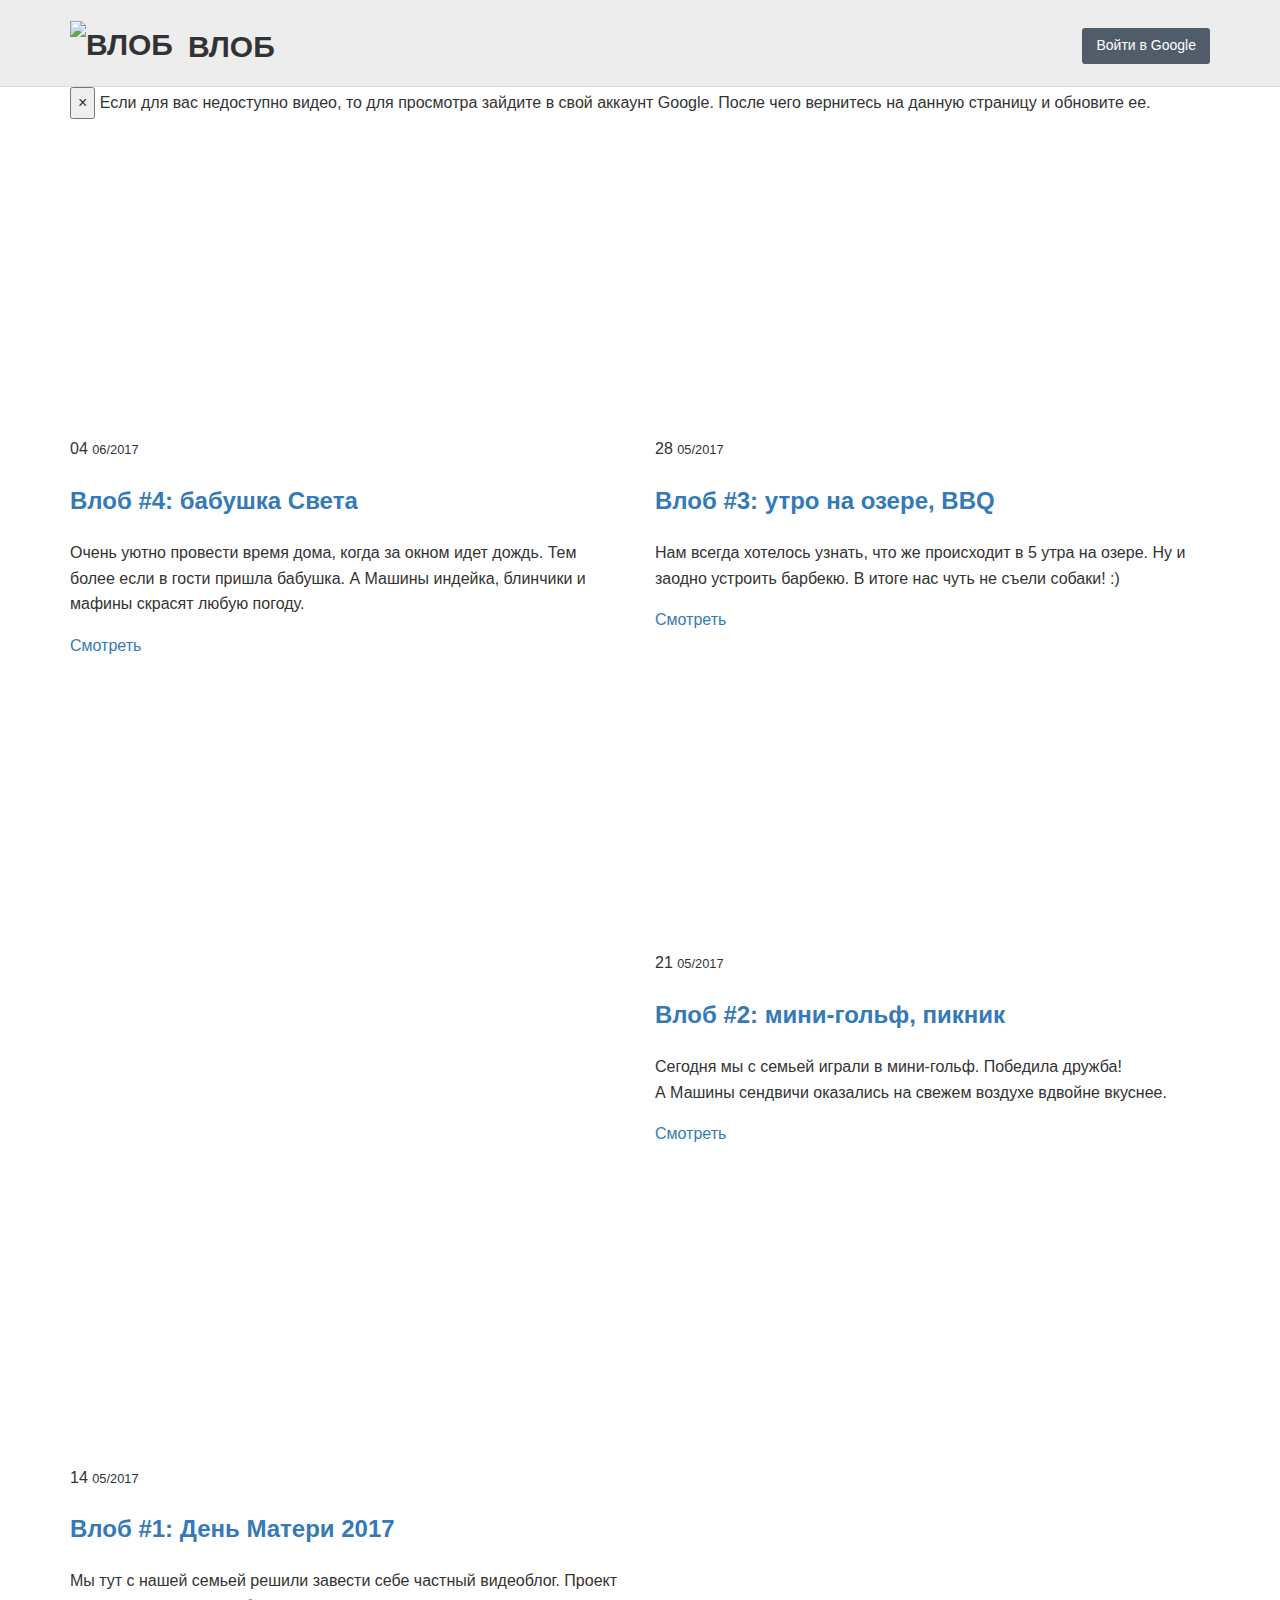
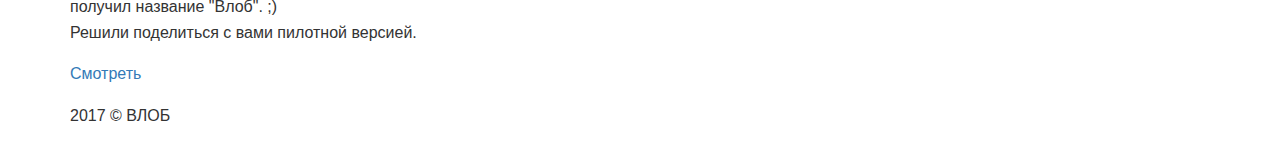
==== vlob/index.html @ d56bfd0d "vlob#4" ====
<!DOCTYPE html>
<html>

<head>

	<meta charset="utf-8">

	<title>Влоб</title>
	<meta name="description" content="">

	<meta http-equiv="X-UA-Compatible" content="IE=edge">
	<meta name="viewport" content="width=device-width, initial-scale=1, maximum-scale=1">

	<!-- Template Basic Images Start -->
	<meta property="og:image" content="path/to/image.jpg">
	<link rel="shortcut icon" href="img/favicon/favicon.ico" type="image/x-icon">
	<link rel="apple-touch-icon" href="img/favicon/apple-touch-icon.png">
	<link rel="apple-touch-icon" sizes="72x72" href="img/favicon/apple-touch-icon-72x72.png">
	<link rel="apple-touch-icon" sizes="114x114" href="img/favicon/apple-touch-icon-114x114.png">
	<!-- Template Basic Images End -->

	<!-- Bootstrap (latest) Grid Styles Only -->
	<style>html{font-family:sans-serif;-ms-text-size-adjust:100%;-webkit-text-size-adjust:100%}body{margin:0}article,aside,details,figcaption,figure,footer,header,hgroup,main,menu,nav,section,summary{display:block}audio,canvas,progress,video{display:inline-block;vertical-align:baseline}audio:not([controls]){display:none;height:0}[hidden],template{display:none}a{background-color:transparent}a:active,a:hover{outline:0}abbr[title]{border-bottom:1px dotted}b,strong{font-weight:bold}dfn{font-style:italic}h1{font-size:2em;margin:0.67em 0}mark{background:#ff0;color:#000}small{font-size:80%}sub,sup{font-size:75%;line-height:0;position:relative;vertical-align:baseline}sup{top:-0.5em}sub{bottom:-0.25em}img{border:0}svg:not(:root){overflow:hidden}figure{margin:1em 40px}hr{-webkit-box-sizing:content-box;-moz-box-sizing:content-box;box-sizing:content-box;height:0}pre{overflow:auto}code,kbd,pre,samp{font-family:monospace, monospace;font-size:1em}button,input,optgroup,select,textarea{color:inherit;font:inherit;margin:0}button{overflow:visible}button,select{text-transform:none}button,html input[type="button"],input[type="reset"],input[type="submit"]{-webkit-appearance:button;cursor:pointer}button[disabled],html input[disabled]{cursor:default}button::-moz-focus-inner,input::-moz-focus-inner{border:0;padding:0}input{line-height:normal}input[type="checkbox"],input[type="radio"]{-webkit-box-sizing:border-box;-moz-box-sizing:border-box;box-sizing:border-box;padding:0}input[type="number"]::-webkit-inner-spin-button,input[type="number"]::-webkit-outer-spin-button{height:auto}input[type="search"]{-webkit-appearance:textfield;-webkit-box-sizing:content-box;-moz-box-sizing:content-box;box-sizing:content-box}input[type="search"]::-webkit-search-cancel-button,input[type="search"]::-webkit-search-decoration{-webkit-appearance:none}fieldset{border:1px solid #c0c0c0;margin:0 2px;padding:0.35em 0.625em 0.75em}legend{border:0;padding:0}textarea{overflow:auto}optgroup{font-weight:bold}table{border-collapse:collapse;border-spacing:0}td,th{padding:0}*{-webkit-box-sizing:border-box;-moz-box-sizing:border-box;box-sizing:border-box}*:before,*:after{-webkit-box-sizing:border-box;-moz-box-sizing:border-box;box-sizing:border-box}html{font-size:10px;-webkit-tap-highlight-color:rgba(0,0,0,0)}body{font-family:"Helvetica Neue",Helvetica,Arial,sans-serif;font-size:14px;line-height:1.42857143;color:#333;background-color:#fff}input,button,select,textarea{font-family:inherit;font-size:inherit;line-height:inherit}a{color:#337ab7;text-decoration:none}a:hover,a:focus{color:#23527c;text-decoration:underline}a:focus{outline:5px auto -webkit-focus-ring-color;outline-offset:-2px}figure{margin:0}img{vertical-align:middle}.img-responsive{display:block;max-width:100%;height:auto}.img-rounded{border-radius:6px}.img-thumbnail{padding:4px;line-height:1.42857143;background-color:#fff;border:1px solid #ddd;border-radius:4px;-webkit-transition:all .2s ease-in-out;-o-transition:all .2s ease-in-out;transition:all .2s ease-in-out;display:inline-block;max-width:100%;height:auto}.img-circle{border-radius:50%}hr{margin-top:20px;margin-bottom:20px;border:0;border-top:1px solid #eee}.sr-only{position:absolute;width:1px;height:1px;margin:-1px;padding:0;overflow:hidden;clip:rect(0, 0, 0, 0);border:0}.sr-only-focusable:active,.sr-only-focusable:focus{position:static;width:auto;height:auto;margin:0;overflow:visible;clip:auto}[role="button"]{cursor:pointer}.container{margin-right:auto;margin-left:auto;padding-left:15px;padding-right:15px}@media (min-width:768px){.container{width:750px}}@media (min-width:992px){.container{width:970px}}@media (min-width:1200px){.container{width:1170px}}.container-fluid{margin-right:auto;margin-left:auto;padding-left:15px;padding-right:15px}.row{margin-left:-15px;margin-right:-15px}.col-xs-1, .col-sm-1, .col-md-1, .col-lg-1, .col-xs-2, .col-sm-2, .col-md-2, .col-lg-2, .col-xs-3, .col-sm-3, .col-md-3, .col-lg-3, .col-xs-4, .col-sm-4, .col-md-4, .col-lg-4, .col-xs-5, .col-sm-5, .col-md-5, .col-lg-5, .col-xs-6, .col-sm-6, .col-md-6, .col-lg-6, .col-xs-7, .col-sm-7, .col-md-7, .col-lg-7, .col-xs-8, .col-sm-8, .col-md-8, .col-lg-8, .col-xs-9, .col-sm-9, .col-md-9, .col-lg-9, .col-xs-10, .col-sm-10, .col-md-10, .col-lg-10, .col-xs-11, .col-sm-11, .col-md-11, .col-lg-11, .col-xs-12, .col-sm-12, .col-md-12, .col-lg-12{position:relative;min-height:1px;padding-left:15px;padding-right:15px}.col-xs-1, .col-xs-2, .col-xs-3, .col-xs-4, .col-xs-5, .col-xs-6, .col-xs-7, .col-xs-8, .col-xs-9, .col-xs-10, .col-xs-11, .col-xs-12{float:left}.col-xs-12{width:100%}.col-xs-11{width:91.66666667%}.col-xs-10{width:83.33333333%}.col-xs-9{width:75%}.col-xs-8{width:66.66666667%}.col-xs-7{width:58.33333333%}.col-xs-6{width:50%}.col-xs-5{width:41.66666667%}.col-xs-4{width:33.33333333%}.col-xs-3{width:25%}.col-xs-2{width:16.66666667%}.col-xs-1{width:8.33333333%}.col-xs-pull-12{right:100%}.col-xs-pull-11{right:91.66666667%}.col-xs-pull-10{right:83.33333333%}.col-xs-pull-9{right:75%}.col-xs-pull-8{right:66.66666667%}.col-xs-pull-7{right:58.33333333%}.col-xs-pull-6{right:50%}.col-xs-pull-5{right:41.66666667%}.col-xs-pull-4{right:33.33333333%}.col-xs-pull-3{right:25%}.col-xs-pull-2{right:16.66666667%}.col-xs-pull-1{right:8.33333333%}.col-xs-pull-0{right:auto}.col-xs-push-12{left:100%}.col-xs-push-11{left:91.66666667%}.col-xs-push-10{left:83.33333333%}.col-xs-push-9{left:75%}.col-xs-push-8{left:66.66666667%}.col-xs-push-7{left:58.33333333%}.col-xs-push-6{left:50%}.col-xs-push-5{left:41.66666667%}.col-xs-push-4{left:33.33333333%}.col-xs-push-3{left:25%}.col-xs-push-2{left:16.66666667%}.col-xs-push-1{left:8.33333333%}.col-xs-push-0{left:auto}.col-xs-offset-12{margin-left:100%}.col-xs-offset-11{margin-left:91.66666667%}.col-xs-offset-10{margin-left:83.33333333%}.col-xs-offset-9{margin-left:75%}.col-xs-offset-8{margin-left:66.66666667%}.col-xs-offset-7{margin-left:58.33333333%}.col-xs-offset-6{margin-left:50%}.col-xs-offset-5{margin-left:41.66666667%}.col-xs-offset-4{margin-left:33.33333333%}.col-xs-offset-3{margin-left:25%}.col-xs-offset-2{margin-left:16.66666667%}.col-xs-offset-1{margin-left:8.33333333%}.col-xs-offset-0{margin-left:0}@media (min-width:768px){.col-sm-1, .col-sm-2, .col-sm-3, .col-sm-4, .col-sm-5, .col-sm-6, .col-sm-7, .col-sm-8, .col-sm-9, .col-sm-10, .col-sm-11, .col-sm-12{float:left}.col-sm-12{width:100%}.col-sm-11{width:91.66666667%}.col-sm-10{width:83.33333333%}.col-sm-9{width:75%}.col-sm-8{width:66.66666667%}.col-sm-7{width:58.33333333%}.col-sm-6{width:50%}.col-sm-5{width:41.66666667%}.col-sm-4{width:33.33333333%}.col-sm-3{width:25%}.col-sm-2{width:16.66666667%}.col-sm-1{width:8.33333333%}.col-sm-pull-12{right:100%}.col-sm-pull-11{right:91.66666667%}.col-sm-pull-10{right:83.33333333%}.col-sm-pull-9{right:75%}.col-sm-pull-8{right:66.66666667%}.col-sm-pull-7{right:58.33333333%}.col-sm-pull-6{right:50%}.col-sm-pull-5{right:41.66666667%}.col-sm-pull-4{right:33.33333333%}.col-sm-pull-3{right:25%}.col-sm-pull-2{right:16.66666667%}.col-sm-pull-1{right:8.33333333%}.col-sm-pull-0{right:auto}.col-sm-push-12{left:100%}.col-sm-push-11{left:91.66666667%}.col-sm-push-10{left:83.33333333%}.col-sm-push-9{left:75%}.col-sm-push-8{left:66.66666667%}.col-sm-push-7{left:58.33333333%}.col-sm-push-6{left:50%}.col-sm-push-5{left:41.66666667%}.col-sm-push-4{left:33.33333333%}.col-sm-push-3{left:25%}.col-sm-push-2{left:16.66666667%}.col-sm-push-1{left:8.33333333%}.col-sm-push-0{left:auto}.col-sm-offset-12{margin-left:100%}.col-sm-offset-11{margin-left:91.66666667%}.col-sm-offset-10{margin-left:83.33333333%}.col-sm-offset-9{margin-left:75%}.col-sm-offset-8{margin-left:66.66666667%}.col-sm-offset-7{margin-left:58.33333333%}.col-sm-offset-6{margin-left:50%}.col-sm-offset-5{margin-left:41.66666667%}.col-sm-offset-4{margin-left:33.33333333%}.col-sm-offset-3{margin-left:25%}.col-sm-offset-2{margin-left:16.66666667%}.col-sm-offset-1{margin-left:8.33333333%}.col-sm-offset-0{margin-left:0}}@media (min-width:992px){.col-md-1, .col-md-2, .col-md-3, .col-md-4, .col-md-5, .col-md-6, .col-md-7, .col-md-8, .col-md-9, .col-md-10, .col-md-11, .col-md-12{float:left}.col-md-12{width:100%}.col-md-11{width:91.66666667%}.col-md-10{width:83.33333333%}.col-md-9{width:75%}.col-md-8{width:66.66666667%}.col-md-7{width:58.33333333%}.col-md-6{width:50%}.col-md-5{width:41.66666667%}.col-md-4{width:33.33333333%}.col-md-3{width:25%}.col-md-2{width:16.66666667%}.col-md-1{width:8.33333333%}.col-md-pull-12{right:100%}.col-md-pull-11{right:91.66666667%}.col-md-pull-10{right:83.33333333%}.col-md-pull-9{right:75%}.col-md-pull-8{right:66.66666667%}.col-md-pull-7{right:58.33333333%}.col-md-pull-6{right:50%}.col-md-pull-5{right:41.66666667%}.col-md-pull-4{right:33.33333333%}.col-md-pull-3{right:25%}.col-md-pull-2{right:16.66666667%}.col-md-pull-1{right:8.33333333%}.col-md-pull-0{right:auto}.col-md-push-12{left:100%}.col-md-push-11{left:91.66666667%}.col-md-push-10{left:83.33333333%}.col-md-push-9{left:75%}.col-md-push-8{left:66.66666667%}.col-md-push-7{left:58.33333333%}.col-md-push-6{left:50%}.col-md-push-5{left:41.66666667%}.col-md-push-4{left:33.33333333%}.col-md-push-3{left:25%}.col-md-push-2{left:16.66666667%}.col-md-push-1{left:8.33333333%}.col-md-push-0{left:auto}.col-md-offset-12{margin-left:100%}.col-md-offset-11{margin-left:91.66666667%}.col-md-offset-10{margin-left:83.33333333%}.col-md-offset-9{margin-left:75%}.col-md-offset-8{margin-left:66.66666667%}.col-md-offset-7{margin-left:58.33333333%}.col-md-offset-6{margin-left:50%}.col-md-offset-5{margin-left:41.66666667%}.col-md-offset-4{margin-left:33.33333333%}.col-md-offset-3{margin-left:25%}.col-md-offset-2{margin-left:16.66666667%}.col-md-offset-1{margin-left:8.33333333%}.col-md-offset-0{margin-left:0}}@media (min-width:1200px){.col-lg-1, .col-lg-2, .col-lg-3, .col-lg-4, .col-lg-5, .col-lg-6, .col-lg-7, .col-lg-8, .col-lg-9, .col-lg-10, .col-lg-11, .col-lg-12{float:left}.col-lg-12{width:100%}.col-lg-11{width:91.66666667%}.col-lg-10{width:83.33333333%}.col-lg-9{width:75%}.col-lg-8{width:66.66666667%}.col-lg-7{width:58.33333333%}.col-lg-6{width:50%}.col-lg-5{width:41.66666667%}.col-lg-4{width:33.33333333%}.col-lg-3{width:25%}.col-lg-2{width:16.66666667%}.col-lg-1{width:8.33333333%}.col-lg-pull-12{right:100%}.col-lg-pull-11{right:91.66666667%}.col-lg-pull-10{right:83.33333333%}.col-lg-pull-9{right:75%}.col-lg-pull-8{right:66.66666667%}.col-lg-pull-7{right:58.33333333%}.col-lg-pull-6{right:50%}.col-lg-pull-5{right:41.66666667%}.col-lg-pull-4{right:33.33333333%}.col-lg-pull-3{right:25%}.col-lg-pull-2{right:16.66666667%}.col-lg-pull-1{right:8.33333333%}.col-lg-pull-0{right:auto}.col-lg-push-12{left:100%}.col-lg-push-11{left:91.66666667%}.col-lg-push-10{left:83.33333333%}.col-lg-push-9{left:75%}.col-lg-push-8{left:66.66666667%}.col-lg-push-7{left:58.33333333%}.col-lg-push-6{left:50%}.col-lg-push-5{left:41.66666667%}.col-lg-push-4{left:33.33333333%}.col-lg-push-3{left:25%}.col-lg-push-2{left:16.66666667%}.col-lg-push-1{left:8.33333333%}.col-lg-push-0{left:auto}.col-lg-offset-12{margin-left:100%}.col-lg-offset-11{margin-left:91.66666667%}.col-lg-offset-10{margin-left:83.33333333%}.col-lg-offset-9{margin-left:75%}.col-lg-offset-8{margin-left:66.66666667%}.col-lg-offset-7{margin-left:58.33333333%}.col-lg-offset-6{margin-left:50%}.col-lg-offset-5{margin-left:41.66666667%}.col-lg-offset-4{margin-left:33.33333333%}.col-lg-offset-3{margin-left:25%}.col-lg-offset-2{margin-left:16.66666667%}.col-lg-offset-1{margin-left:8.33333333%}.col-lg-offset-0{margin-left:0}}.clearfix:before,.clearfix:after,.container:before,.container:after,.container-fluid:before,.container-fluid:after,.row:before,.row:after{content:" ";display:table}.clearfix:after,.container:after,.container-fluid:after,.row:after{clear:both}.center-block{display:block;margin-left:auto;margin-right:auto}.pull-right{float:right !important}.pull-left{float:left !important}.hide{display:none !important}.show{display:block !important}.invisible{visibility:hidden}.text-hide{font:0/0 a;color:transparent;text-shadow:none;background-color:transparent;border:0}.hidden{display:none !important}.affix{position:fixed}@-ms-viewport{width:device-width}.visible-xs,.visible-sm,.visible-md,.visible-lg{display:none !important}.visible-xs-block,.visible-xs-inline,.visible-xs-inline-block,.visible-sm-block,.visible-sm-inline,.visible-sm-inline-block,.visible-md-block,.visible-md-inline,.visible-md-inline-block,.visible-lg-block,.visible-lg-inline,.visible-lg-inline-block{display:none !important}@media (max-width:767px){.visible-xs{display:block !important}table.visible-xs{display:table !important}tr.visible-xs{display:table-row !important}th.visible-xs,td.visible-xs{display:table-cell !important}}@media (max-width:767px){.visible-xs-block{display:block !important}}@media (max-width:767px){.visible-xs-inline{display:inline !important}}@media (max-width:767px){.visible-xs-inline-block{display:inline-block !important}}@media (min-width:768px) and (max-width:991px){.visible-sm{display:block !important}table.visible-sm{display:table !important}tr.visible-sm{display:table-row !important}th.visible-sm,td.visible-sm{display:table-cell !important}}@media (min-width:768px) and (max-width:991px){.visible-sm-block{display:block !important}}@media (min-width:768px) and (max-width:991px){.visible-sm-inline{display:inline !important}}@media (min-width:768px) and (max-width:991px){.visible-sm-inline-block{display:inline-block !important}}@media (min-width:992px) and (max-width:1199px){.visible-md{display:block !important}table.visible-md{display:table !important}tr.visible-md{display:table-row !important}th.visible-md,td.visible-md{display:table-cell !important}}@media (min-width:992px) and (max-width:1199px){.visible-md-block{display:block !important}}@media (min-width:992px) and (max-width:1199px){.visible-md-inline{display:inline !important}}@media (min-width:992px) and (max-width:1199px){.visible-md-inline-block{display:inline-block !important}}@media (min-width:1200px){.visible-lg{display:block !important}table.visible-lg{display:table !important}tr.visible-lg{display:table-row !important}th.visible-lg,td.visible-lg{display:table-cell !important}}@media (min-width:1200px){.visible-lg-block{display:block !important}}@media (min-width:1200px){.visible-lg-inline{display:inline !important}}@media (min-width:1200px){.visible-lg-inline-block{display:inline-block !important}}@media (max-width:767px){.hidden-xs{display:none !important}}@media (min-width:768px) and (max-width:991px){.hidden-sm{display:none !important}}@media (min-width:992px) and (max-width:1199px){.hidden-md{display:none !important}}@media (min-width:1200px){.hidden-lg{display:none !important}}.visible-print{display:none !important}@media print{.visible-print{display:block !important}table.visible-print{display:table !important}tr.visible-print{display:table-row !important}th.visible-print,td.visible-print{display:table-cell !important}}.visible-print-block{display:none !important}@media print{.visible-print-block{display:block !important}}.visible-print-inline{display:none !important}@media print{.visible-print-inline{display:inline !important}}.visible-print-inline-block{display:none !important}@media print{.visible-print-inline-block{display:inline-block !important}}@media print{.hidden-print{display:none !important}}</style>

	<!-- Header CSS (first screen styles from header.min.css) - inserted in the build of the project -->
	<style>::-webkit-input-placeholder{color:#666;opacity:1}:-moz-placeholder{color:#666;opacity:1}::-moz-placeholder{color:#666;opacity:1}:-ms-input-placeholder{color:#666;opacity:1}body input:focus:required:invalid,body textarea:focus:required:invalid{color:#666}body input:required:valid,body textarea:required:valid{color:#666}body{font-size:16px;min-width:320px;position:relative;line-height:1.6;font-family:roboto,sans-serif;overflow-x:hidden;background-image:url(img/photography.png);background-repeat:repeat}body a{-webkit-transition:all 220ms ease-in 0s;transition:all 220ms ease-in 0s}header{background-color:#ededed;border-bottom:1px solid #d9dadc;overflow:hidden;padding:15px 0}header .logo{float:left;text-transform:uppercase;color:#333;font-family:roboto-condensed,sans-serif;font-weight:700;font-size:1.875em;text-decoration:none;padding-top:8px;display:block}header .logo img{padding-right:15px;margin-top:-8px}header .btn{float:right;background-color:#515c6b;color:#fff;font-size:.875em;display:block;text-decoration:none;-webkit-border-radius:3px;border-radius:3px;height:36px;padding:0 14px;line-height:34px;margin-top:13px}header .btn:hover{background-color:#202d3b}</style>

	<!-- Load CSS, CSS Localstorage & WebFonts Main Function -->
	<script>!function(e){"use strict";function t(e,t,n){e.addEventListener?e.addEventListener(t,n,!1):e.attachEvent&&e.attachEvent("on"+t,n)};function n(t,n){return e.localStorage&&localStorage[t+"_content"]&&localStorage[t+"_file"]===n};function a(t,a){if(e.localStorage&&e.XMLHttpRequest)n(t,a)?o(localStorage[t+"_content"]):l(t,a);else{var s=r.createElement("link");s.href=a,s.id=t,s.rel="stylesheet",s.type="text/css",r.getElementsByTagName("head")[0].appendChild(s),r.cookie=t}}function l(e,t){var n=new XMLHttpRequest;n.open("GET",t,!0),n.onreadystatechange=function(){4===n.readyState&&200===n.status&&(o(n.responseText),localStorage[e+"_content"]=n.responseText,localStorage[e+"_file"]=t)},n.send()}function o(e){var t=r.createElement("style");t.setAttribute("type","text/css"),r.getElementsByTagName("head")[0].appendChild(t),t.styleSheet?t.styleSheet.cssText=e:t.innerHTML=e}var r=e.document;e.loadCSS=function(e,t,n){var a,l=r.createElement("link");if(t)a=t;else{var o;o=r.querySelectorAll?r.querySelectorAll("style,link[rel=stylesheet],script"):(r.body||r.getElementsByTagName("head")[0]).childNodes,a=o[o.length-1]}var s=r.styleSheets;l.rel="stylesheet",l.href=e,l.media="only x",a.parentNode.insertBefore(l,t?a:a.nextSibling);var c=function(e){for(var t=l.href,n=s.length;n--;)if(s[n].href===t)return e();setTimeout(function(){c(e)})};return l.onloadcssdefined=c,c(function(){l.media=n||"all"}),l},e.loadLocalStorageCSS=function(l,o){n(l,o)||r.cookie.indexOf(l)>-1?a(l,o):t(e,"load",function(){a(l,o)})}}(this);</script>

	<!-- Load Fonts CSS Start -->
	<script>
		loadCSS( "css/fonts.min.css?ver=1.0.0", false, "all" ); // Loading fonts, if the site is located in a subfolder
		// loadLocalStorageCSS( "webfonts", "css/fonts.min.css?ver=1.0.0" ); // Loading fonts, if the site is at the root
	</script>
	<!-- Load Fonts CSS End -->

	<!-- Load Custom CSS Start -->
	
	<script>
		loadCSS( "css/main.min.css?ver=1.0.0", false, "all" );
		loadCSS( "libs/font-awesome/css/font-awesome.min.css", false, "all" );
	</script>
	<!-- Load Custom CSS End -->

	<!-- Load Custom CSS Compiled without JS Start -->
	<noscript>
		<link rel="stylesheet" href="css/fonts.min.css">
		<link rel="stylesheet" href="css/main.min.css">
	</noscript>
	<!-- Load Custom CSS Compiled without JS End -->

	<!-- Custom Browsers Color Start -->
	<!-- Chrome, Firefox OS and Opera -->
	<meta name="theme-color" content="#000">
	<!-- Windows Phone -->
	<meta name="msapplication-navbutton-color" content="#000">
	<!-- iOS Safari -->
	<meta name="apple-mobile-web-app-status-bar-style" content="#000">
	<!-- Custom Browsers Color End -->

</head>

<body>

	<div id="back-top">
		<a href="#top"></a>
	</div>

	<header>
		<div class="container">
			<div class="row">
				<div class="col-md-6">
					<a href="/vlob" class="logo">
						<img src="img/logo.png" alt="Влоб">Влоб
					</a>
				</div>
				<div class="col-md-6">
					<a href="https://accounts.google.com/Login?hl=ru" target="_blank" class="btn">Войти в Google</a>
				</div>
			</div>
		</div>
	</header>

	<div class="alert_wrapper">
		<div class="container">
			<div class="row">
				<div class="col-md-12">
					<div class="alert alert-warning fade in">
						<button class="close" type="button" data-dismiss="alert" aria-hidden="true">×</button>
						Если для вас недоступно видео, то для просмотра зайдите в свой аккаунт Google. После чего вернитесь на данную страницу и обновите ее.
					</div>
				</div>
			</div>
		</div>
	</div>

	<div class="content">
		<div class="container">
			<div class="row">

				<div class="col-md-6">
					<div class="item_cont">
						<div class="item_video">
							<iframe width="553" height="310" src="https://www.youtube.com/embed/E_PP5fIcLhw?rel=0&amp;showinfo=0" frameborder="0" allowfullscreen></iframe>
						</div>
						<div class="item_head">
							<div class="td">
								<div class="item_date">
									04
									<small>06/2017</small>
								</div>
							</div>
							<div class="td">
								<a href="https://www.youtube.com/watch?time_continue=18&v=E_PP5fIcLhw" target="_blank"><h2>Влоб #4: бабушка Света</h2></a>
							</div>
						</div>
						<div class="item_descr">
							<p>Очень уютно провести время дома, когда за окном идет дождь. Тем более если в гости пришла бабушка. А Машины индейка, блинчики и мафины скрасят любую погоду.</p>
							<a href="https://www.youtube.com/watch?time_continue=18&v=E_PP5fIcLhw" target="_blank" class="btn">Смотреть</a>
						</div>
					</div>
				</div>

				<div class="col-md-6">
					<div class="item_cont">
						<div class="item_video">
							<iframe width="553" height="310" src="https://www.youtube.com/embed/yMNY4Hd7akA?rel=0&amp;showinfo=0" frameborder="0" allowfullscreen></iframe>
						</div>
						<div class="item_head">
							<div class="td">
								<div class="item_date">
									28
									<small>05/2017</small>
								</div>
							</div>
							<div class="td">
								<a href="https://www.youtube.com/watch?time_continue=18&v=yMNY4Hd7akA" target="_blank"><h2>Влоб #3: утро на озере, BBQ</h2></a>
							</div>
						</div>
						<div class="item_descr">
							<p>Нам всегда хотелось узнать, что же происходит в 5 утра на озере. Ну и заодно устроить барбекю. В итоге нас чуть не съели собаки! :)</p>
							<a href="https://www.youtube.com/watch?time_continue=18&v=yMNY4Hd7akA" target="_blank" class="btn">Смотреть</a>
						</div>
					</div>
				</div>

				<div class="col-md-6">
					<div class="item_cont">
						<div class="item_video">
							<iframe width="553" height="310" src="https://www.youtube.com/embed/HG9c0UO3fHY?rel=0&amp;showinfo=0" frameborder="0" allowfullscreen></iframe>
						</div>
						<div class="item_head">
							<div class="td">
								<div class="item_date">
									21
									<small>05/2017</small>
								</div>
							</div>
							<div class="td">
								<a href="https://www.youtube.com/watch?time_continue=18&v=HG9c0UO3fHY" target="_blank"><h2>Влоб #2: мини-гольф, пикник</h2></a>
							</div>
						</div>
						<div class="item_descr">
							<p>Сегодня мы с семьей играли в мини-гольф. Победила дружба! <br> А Машины сендвичи оказались на свежем воздухе вдвойне вкуснее.</p>
							<a href="https://www.youtube.com/watch?time_continue=18&v=HG9c0UO3fHY" target="_blank" class="btn">Смотреть</a>
						</div>
					</div>
				</div>

				<div class="col-md-6">
					<div class="item_cont">
						<div class="item_video">
							<iframe width="553" height="310" src="https://www.youtube.com/embed/FmuLZy9BcfI?rel=0&amp;showinfo=0" frameborder="0" allowfullscreen></iframe>
						</div>
						<div class="item_head">
							<div class="td">
								<div class="item_date">
									14
									<small>05/2017</small>
								</div>
							</div>
							<div class="td">
								<a href="https://www.youtube.com/watch?time_continue=18&v=FmuLZy9BcfI" target="_blank"><h2>Влоб #1: День Матери 2017</h2></a>
							</div>
						</div>
						<div class="item_descr">
							<p>Мы тут с нашей семьей решили завести себе частный видеоблог. Проект получил название "Влоб". ;) <br>Решили поделиться с вами пилотной версией.</p>
							<a href="https://www.youtube.com/watch?time_continue=18&v=FmuLZy9BcfI" target="_blank" class="btn">Смотреть</a>
						</div>
					</div>
				</div>

			</div>
<!--
			<div class="row">
				<div class="col-md-12">
					<div class="pagination">
						<a href="#" class="previous">
							<i class="fa fa-angle-left"></i> Назад
						</a>
						<span class="page_number">1 из 17</span>
						<a href="#" class="next">Вперед <i class="fa fa-angle-right"></i></a>
					</div>
				</div>
			</div>
		-->
	</div>
</div>
<footer>
	<div class="container">
		<div class="row">
			<div class="col-md-12">
				<p>2017 © ВЛОБ</p>
			</div>
		</div>
	</div>
</footer>

<!-- Optimized loading JS Start -->
<script>var scr = {"scripts":[
	{"src" : "js/libs.min.js", "async" : false},
	{"src" : "libs/bootstrap/js/bootstrap.min.js", "async" : false},
	{"src" : "js/common.js", "async" : false}
	]};!function(t,n,r){"use strict";var c=function(t){if("[object Array]"!==Object.prototype.toString.call(t))return!1;for(var r=0;r<t.length;r++){var c=n.createElement("script"),e=t[r];c.src=e.src,c.async=e.async,n.body.appendChild(c)}return!0};t.addEventListener?t.addEventListener("load",function(){c(r.scripts);},!1):t.attachEvent?t.attachEvent("onload",function(){c(r.scripts)}):t.onload=function(){c(r.scripts)}}(window,document,scr);
</script>
<!-- Optimized loading JS End -->

</body>
</html>
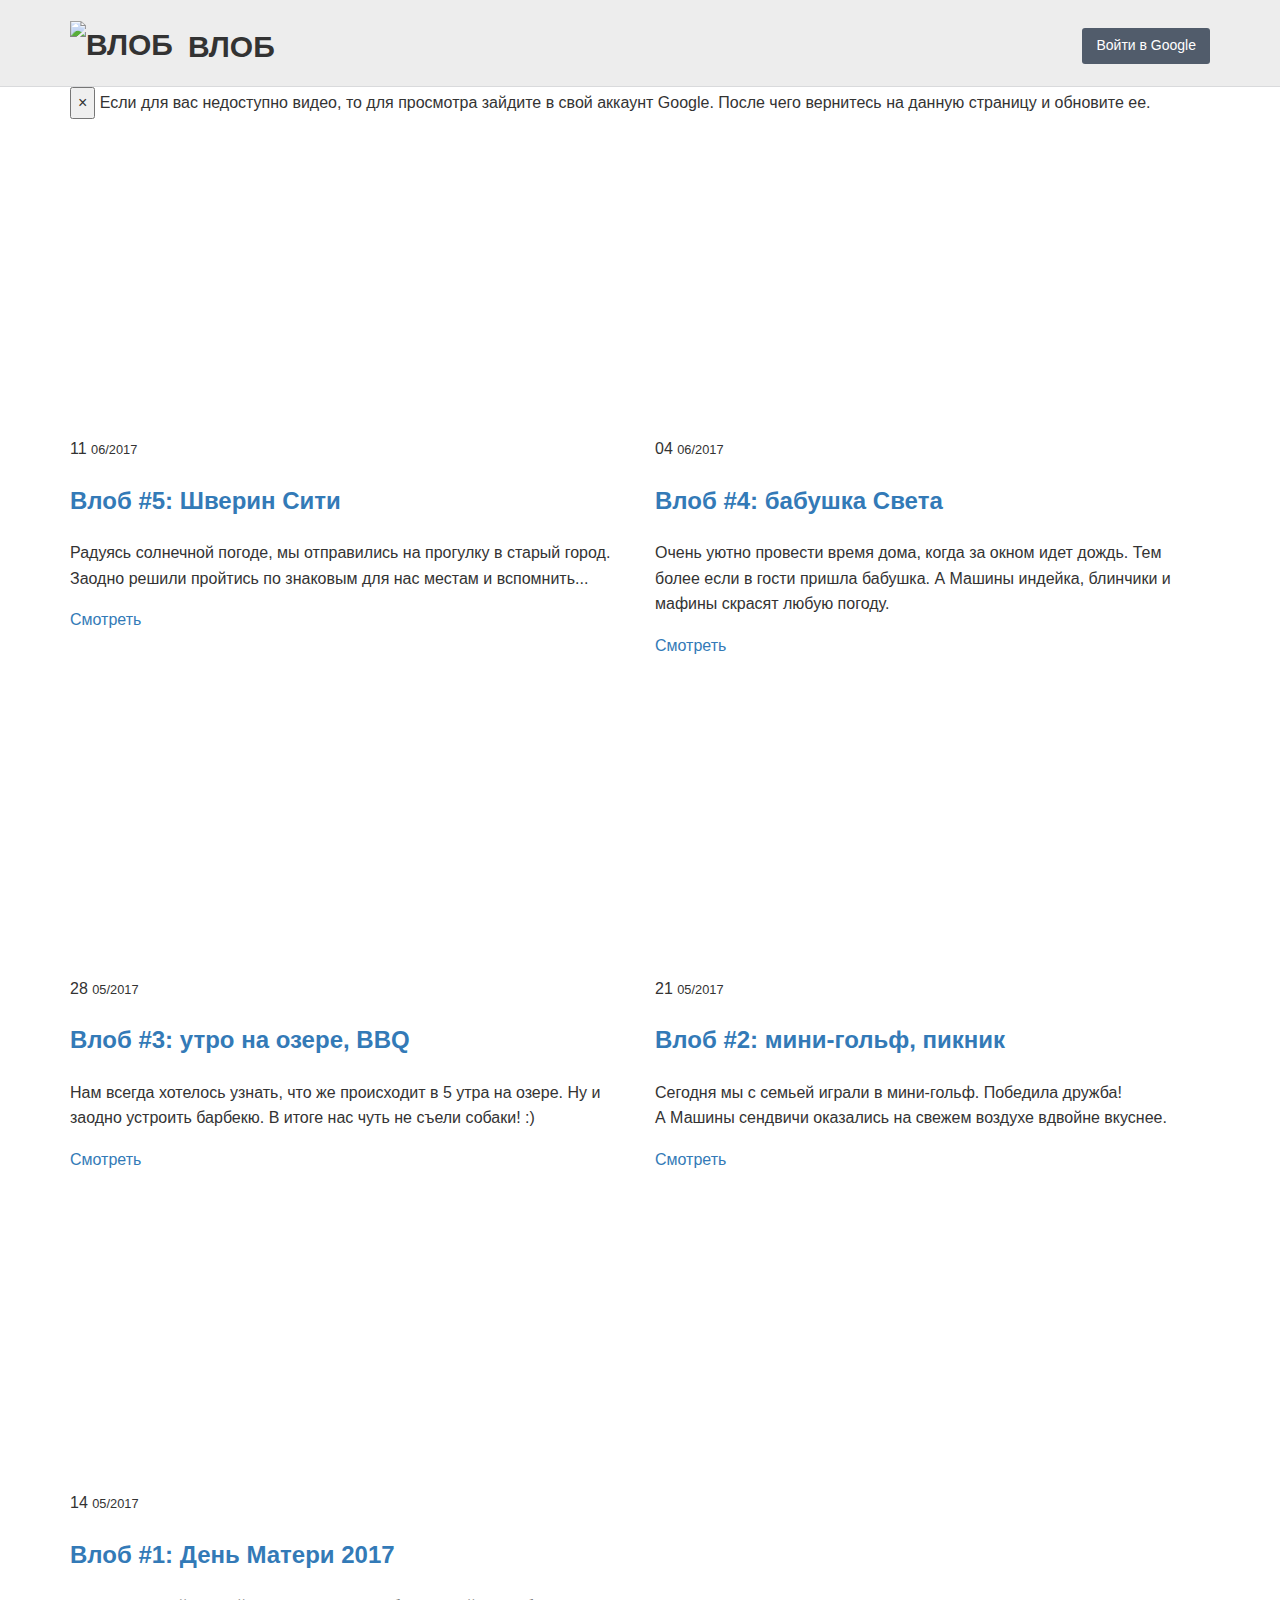
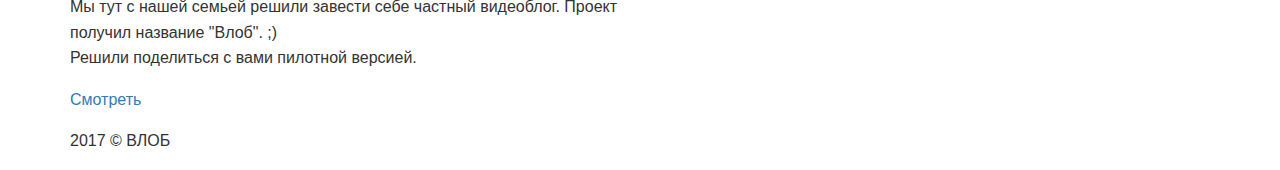
==== commit 3c7c3269: "vlob#5" ====
--- a/vlob/index.html
+++ b/vlob/index.html
@@ -102,6 +102,29 @@
 				<div class="col-md-6">
 					<div class="item_cont">
 						<div class="item_video">
+							<iframe width="553" height="310" src="https://www.youtube.com/embed/z0ry8FdL_h8?rel=0&amp;showinfo=0" frameborder="0" allowfullscreen></iframe>
+						</div>
+						<div class="item_head">
+							<div class="td">
+								<div class="item_date">
+									11
+									<small>06/2017</small>
+								</div>
+							</div>
+							<div class="td">
+								<a href="https://www.youtube.com/watch?time_continue=18&v=z0ry8FdL_h8" target="_blank"><h2>Влоб #5: Шверин Сити</h2></a>
+							</div>
+						</div>
+						<div class="item_descr">
+							<p>Радуясь солнечной погоде, мы отправились на прогулку в старый город. Заодно решили пройтись по знаковым для нас местам и вспомнить...</p>
+							<a href="https://www.youtube.com/watch?time_continue=18&v=z0ry8FdL_h8" target="_blank" class="btn">Смотреть</a>
+						</div>
+					</div>
+				</div>
+
+				<div class="col-md-6">
+					<div class="item_cont">
+						<div class="item_video">
 							<iframe width="553" height="310" src="https://www.youtube.com/embed/E_PP5fIcLhw?rel=0&amp;showinfo=0" frameborder="0" allowfullscreen></iframe>
 						</div>
 						<div class="item_head">
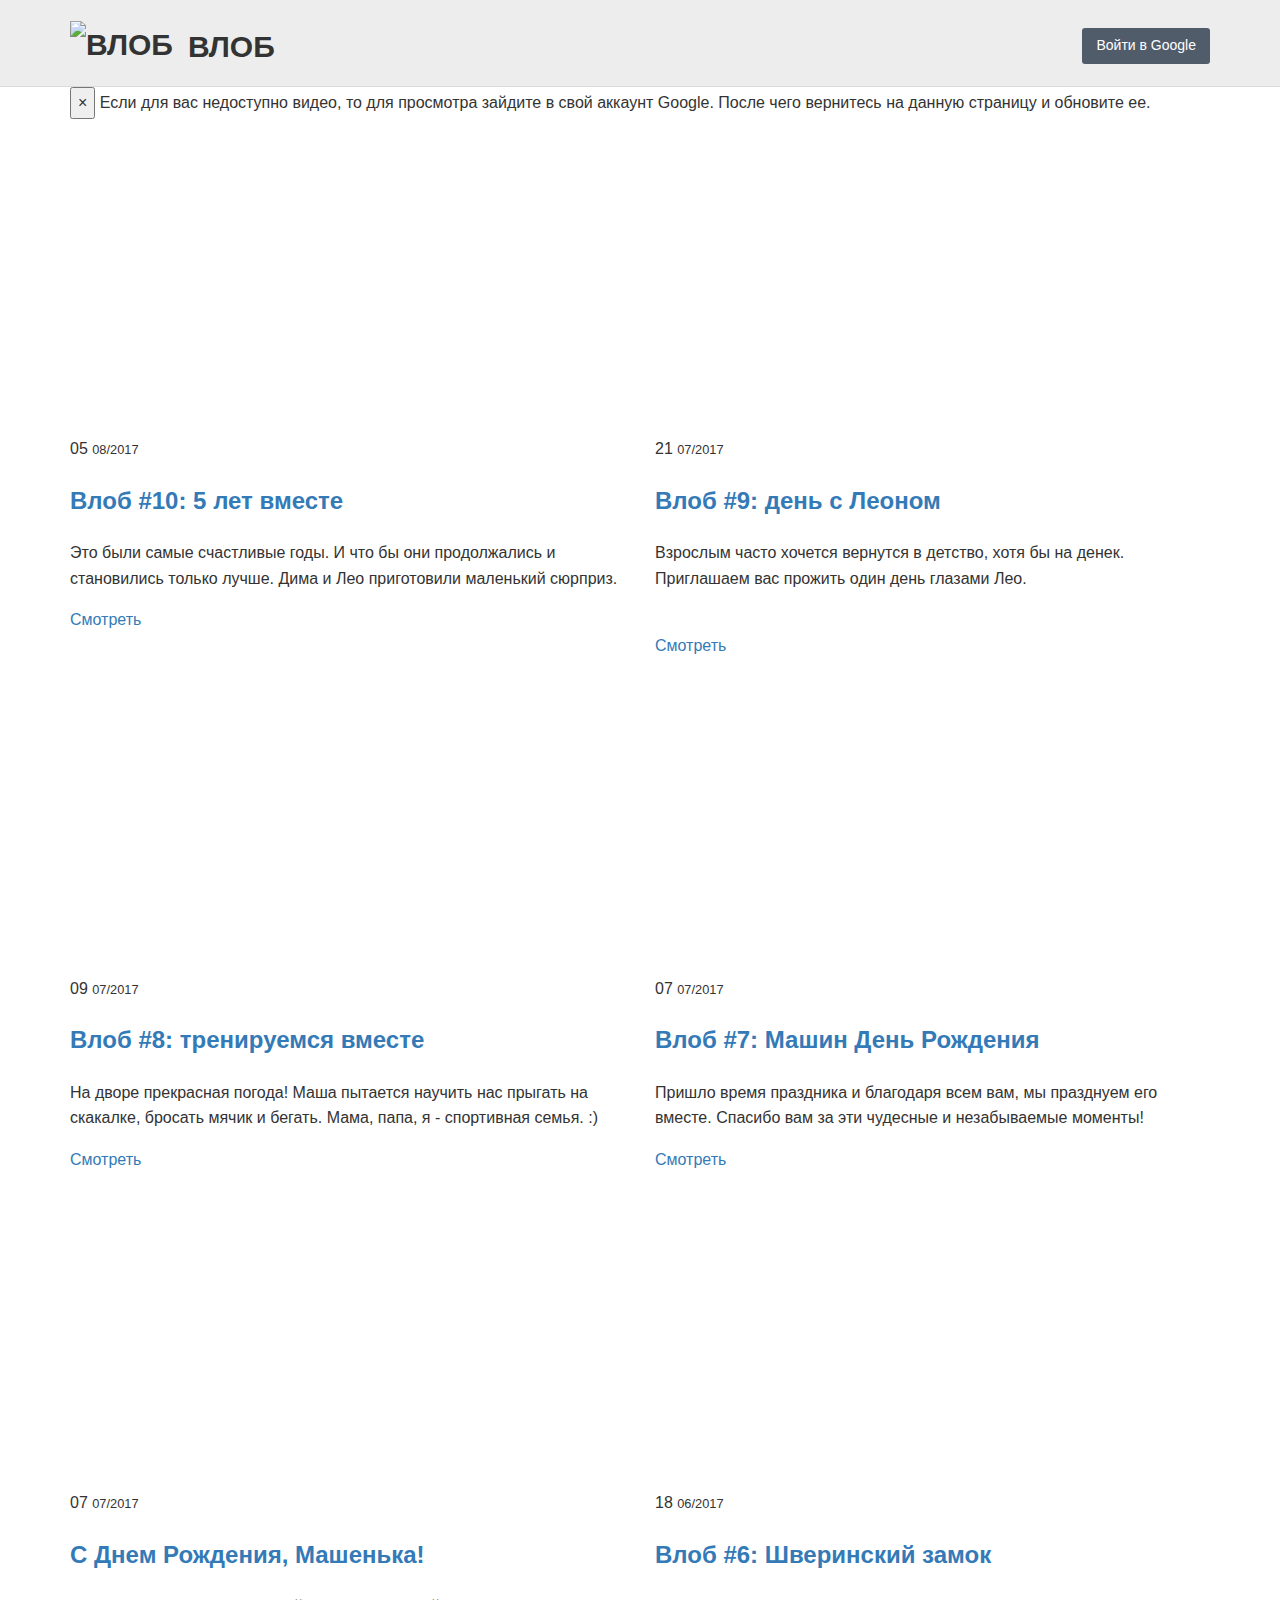
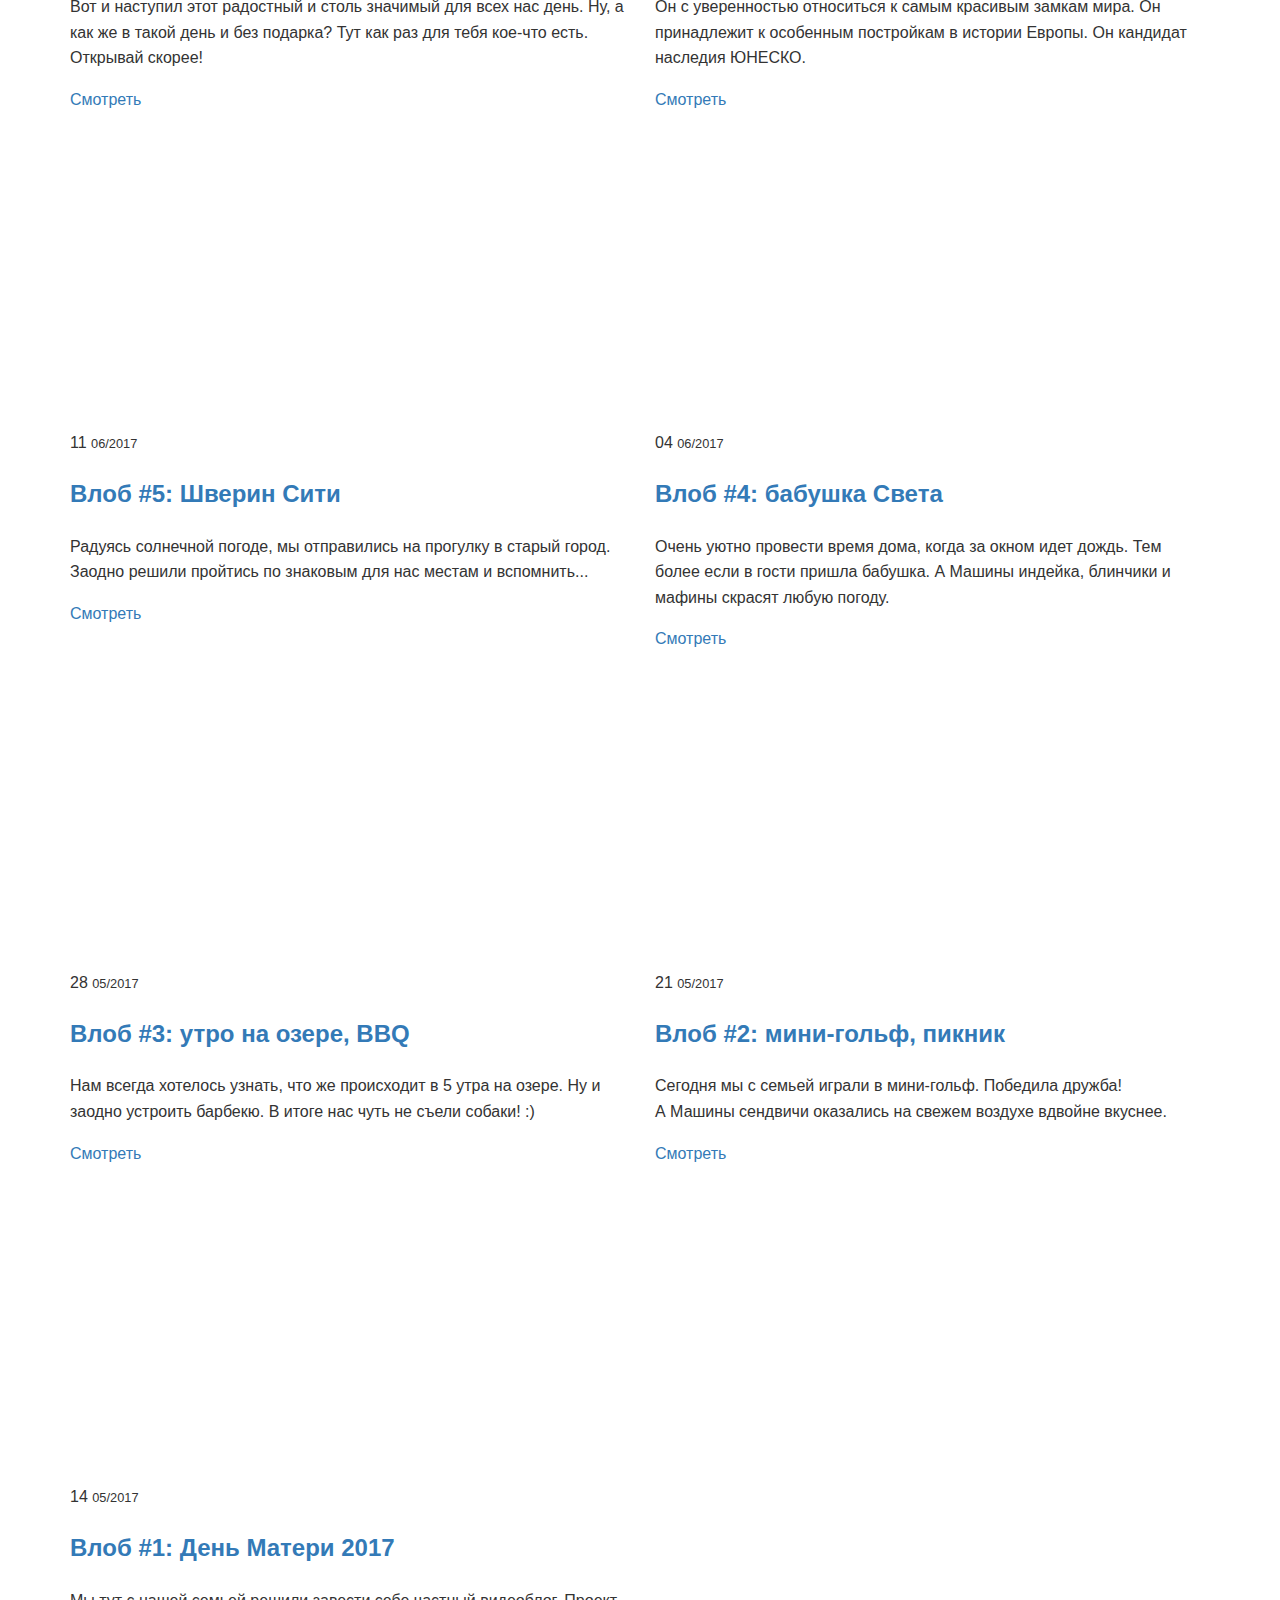
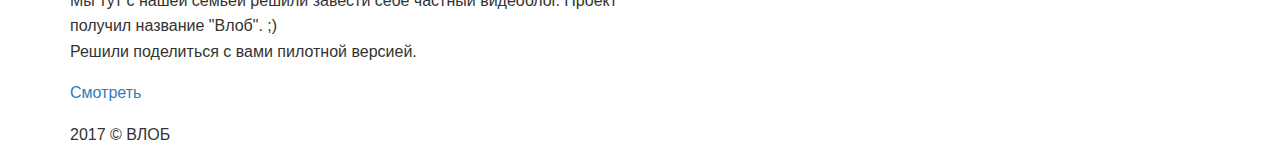
==== commit a52d0cc1: "vlob#10" ====
--- a/vlob/index.html
+++ b/vlob/index.html
@@ -97,7 +97,146 @@
 
 	<div class="content">
 		<div class="container">
+
 			<div class="row">
+
+				<div class="col-md-6">
+					<div class="item_cont">
+						<div class="item_video">
+							<iframe width="553" height="310" src="https://www.youtube.com/embed/qmdtpqbEb3A?rel=0&amp;showinfo=0" frameborder="0" allowfullscreen></iframe>
+						</div>
+						<div class="item_head">
+							<div class="td">
+								<div class="item_date">
+									05
+									<small>08/2017</small>
+								</div>
+							</div>
+							<div class="td">
+								<a href="https://www.youtube.com/watch?time_continue=18&v=qmdtpqbEb3A" target="_blank"><h2>Влоб #10: 5 лет вместе</h2></a>
+							</div>
+						</div>
+						<div class="item_descr">
+							<p>Это были самые счастливые годы. И что бы они продолжались и становились только лучше. Дима и Лео приготовили маленький сюрприз.</p>
+							<a href="https://www.youtube.com/watch?time_continue=18&v=qmdtpqbEb3A" target="_blank" class="btn">Смотреть</a>
+						</div>
+					</div>
+				</div>
+
+				<div class="col-md-6">
+					<div class="item_cont">
+						<div class="item_video">
+							<iframe width="553" height="310" src="https://www.youtube.com/embed/f06sOmFJGEs?rel=0&amp;showinfo=0" frameborder="0" allowfullscreen></iframe>
+						</div>
+						<div class="item_head">
+							<div class="td">
+								<div class="item_date">
+									21
+									<small>07/2017</small>
+								</div>
+							</div>
+							<div class="td">
+								<a href="https://www.youtube.com/watch?time_continue=18&v=f06sOmFJGEs" target="_blank"><h2>Влоб #9: день с Леоном</h2></a>
+							</div>
+						</div>
+						<div class="item_descr">
+							<p>Взрослым часто хочется вернутся в детство, хотя бы на денек. Приглашаем вас прожить один день глазами Лео.<br><br></p>
+							<a href="https://www.youtube.com/watch?time_continue=18&v=f06sOmFJGEs" target="_blank" class="btn">Смотреть</a>
+						</div>
+					</div>
+				</div>
+
+				<div class="col-md-6">
+					<div class="item_cont">
+						<div class="item_video">
+							<iframe width="553" height="310" src="https://www.youtube.com/embed/-0cC8QUSAVk?rel=0&amp;showinfo=0" frameborder="0" allowfullscreen></iframe>
+						</div>
+						<div class="item_head">
+							<div class="td">
+								<div class="item_date">
+									09
+									<small>07/2017</small>
+								</div>
+							</div>
+							<div class="td">
+								<a href="https://www.youtube.com/watch?time_continue=18&v=-0cC8QUSAVk" target="_blank"><h2>Влоб #8: тренируемся вместе</h2></a>
+							</div>
+						</div>
+						<div class="item_descr">
+							<p>На дворе прекрасная погода! Маша пытается научить нас прыгать на скакалке, бросать мячик и бегать. Мама, папа, я - спортивная семья. :)</p>
+							<a href="https://www.youtube.com/watch?time_continue=18&v=-0cC8QUSAVk" target="_blank" class="btn">Смотреть</a>
+						</div>
+					</div>
+				</div>
+
+				<div class="col-md-6">
+					<div class="item_cont">
+						<div class="item_video">
+							<iframe width="553" height="310" src="https://www.youtube.com/embed/ljTWlyUu_40?rel=0&amp;showinfo=0" frameborder="0" allowfullscreen></iframe>
+						</div>
+						<div class="item_head">
+							<div class="td">
+								<div class="item_date">
+									07
+									<small>07/2017</small>
+								</div>
+							</div>
+							<div class="td">
+								<a href="https://www.youtube.com/watch?time_continue=18&v=ljTWlyUu_40" target="_blank"><h2>Влоб #7: Машин День Рождения</h2></a>
+							</div>
+						</div>
+						<div class="item_descr">
+							<p>Пришло время праздника и благодаря всем вам, мы празднуем его вместе. Спасибо вам за эти чудесные и незабываемые моменты!</p>
+							<a href="https://www.youtube.com/watch?time_continue=18&v=ljTWlyUu_40" target="_blank" class="btn">Смотреть</a>
+						</div>
+					</div>
+				</div>
+
+				<div class="col-md-6">
+					<div class="item_cont gift">
+						<div class="item_video">
+							<iframe width="553" height="310" src="https://www.youtube.com/embed/DcIRMpZR4f0?rel=0&amp;showinfo=0" frameborder="0" allowfullscreen></iframe>
+						</div>
+						<div class="item_head">
+							<div class="td">
+								<div class="item_date">
+									07
+									<small>07/2017</small>
+								</div>
+							</div>
+							<div class="td">
+								<a href="https://www.youtube.com/watch?time_continue=18&v=DcIRMpZR4f0" target="_blank"><h2>С Днем Рождения, Машенька!</h2></a>
+							</div>
+						</div>
+						<div class="item_descr">
+							<p>Вот и наступил этот радостный и столь значимый для всех нас день. Ну, а как же в такой день и без подарка? Тут как раз для тебя кое-что есть. Открывай скорее! </p>
+							<a href="https://www.youtube.com/watch?time_continue=18&v=DcIRMpZR4f0" target="_blank" class="btn">Смотреть</a>
+						</div>
+					</div>
+				</div>
+
+				<div class="col-md-6">
+					<div class="item_cont">
+						<div class="item_video">
+							<iframe width="553" height="310" src="https://www.youtube.com/embed/NTVEUX4JpjY?rel=0&amp;showinfo=0" frameborder="0" allowfullscreen></iframe>
+						</div>
+						<div class="item_head">
+							<div class="td">
+								<div class="item_date">
+									18
+									<small>06/2017</small>
+								</div>
+							</div>
+							<div class="td">
+								<a href="https://www.youtube.com/watch?time_continue=18&v=NTVEUX4JpjY" target="_blank"><h2>Влоб #6: Шверинский замок</h2></a>
+							</div>
+						</div>
+						<div class="item_descr">
+							<p>Он с уверенностью относиться к самым красивым замкам мира. Он принадлежит к особенным постройкам в истории Европы. Он кандидат наследия ЮНЕСКО.</p>
+							<a href="https://www.youtube.com/watch?time_continue=18&v=NTVEUX4JpjY" target="_blank" class="btn">Смотреть</a>
+						</div>
+					</div>
+				</div>
 
 				<div class="col-md-6">
 					<div class="item_cont">
@@ -249,5 +388,16 @@
 </script>
 <!-- Optimized loading JS End -->
 
+<!-- Analytics-Tracking-Code -->
+<script>
+	(function(i,s,o,g,r,a,m){i['GoogleAnalyticsObject']=r;i[r]=i[r]||function(){
+		(i[r].q=i[r].q||[]).push(arguments)},i[r].l=1*new Date();a=s.createElement(o),
+		m=s.getElementsByTagName(o)[0];a.async=1;a.src=g;m.parentNode.insertBefore(a,m)
+	})(window,document,'script','https://www.google-analytics.com/analytics.js','ga');
+	ga('create', 'UA-100943550-1', 'auto');
+	ga('send', 'pageview');
+</script>
+<!-- Analytics-Tracking-Code -->
+
 </body>
 </html>
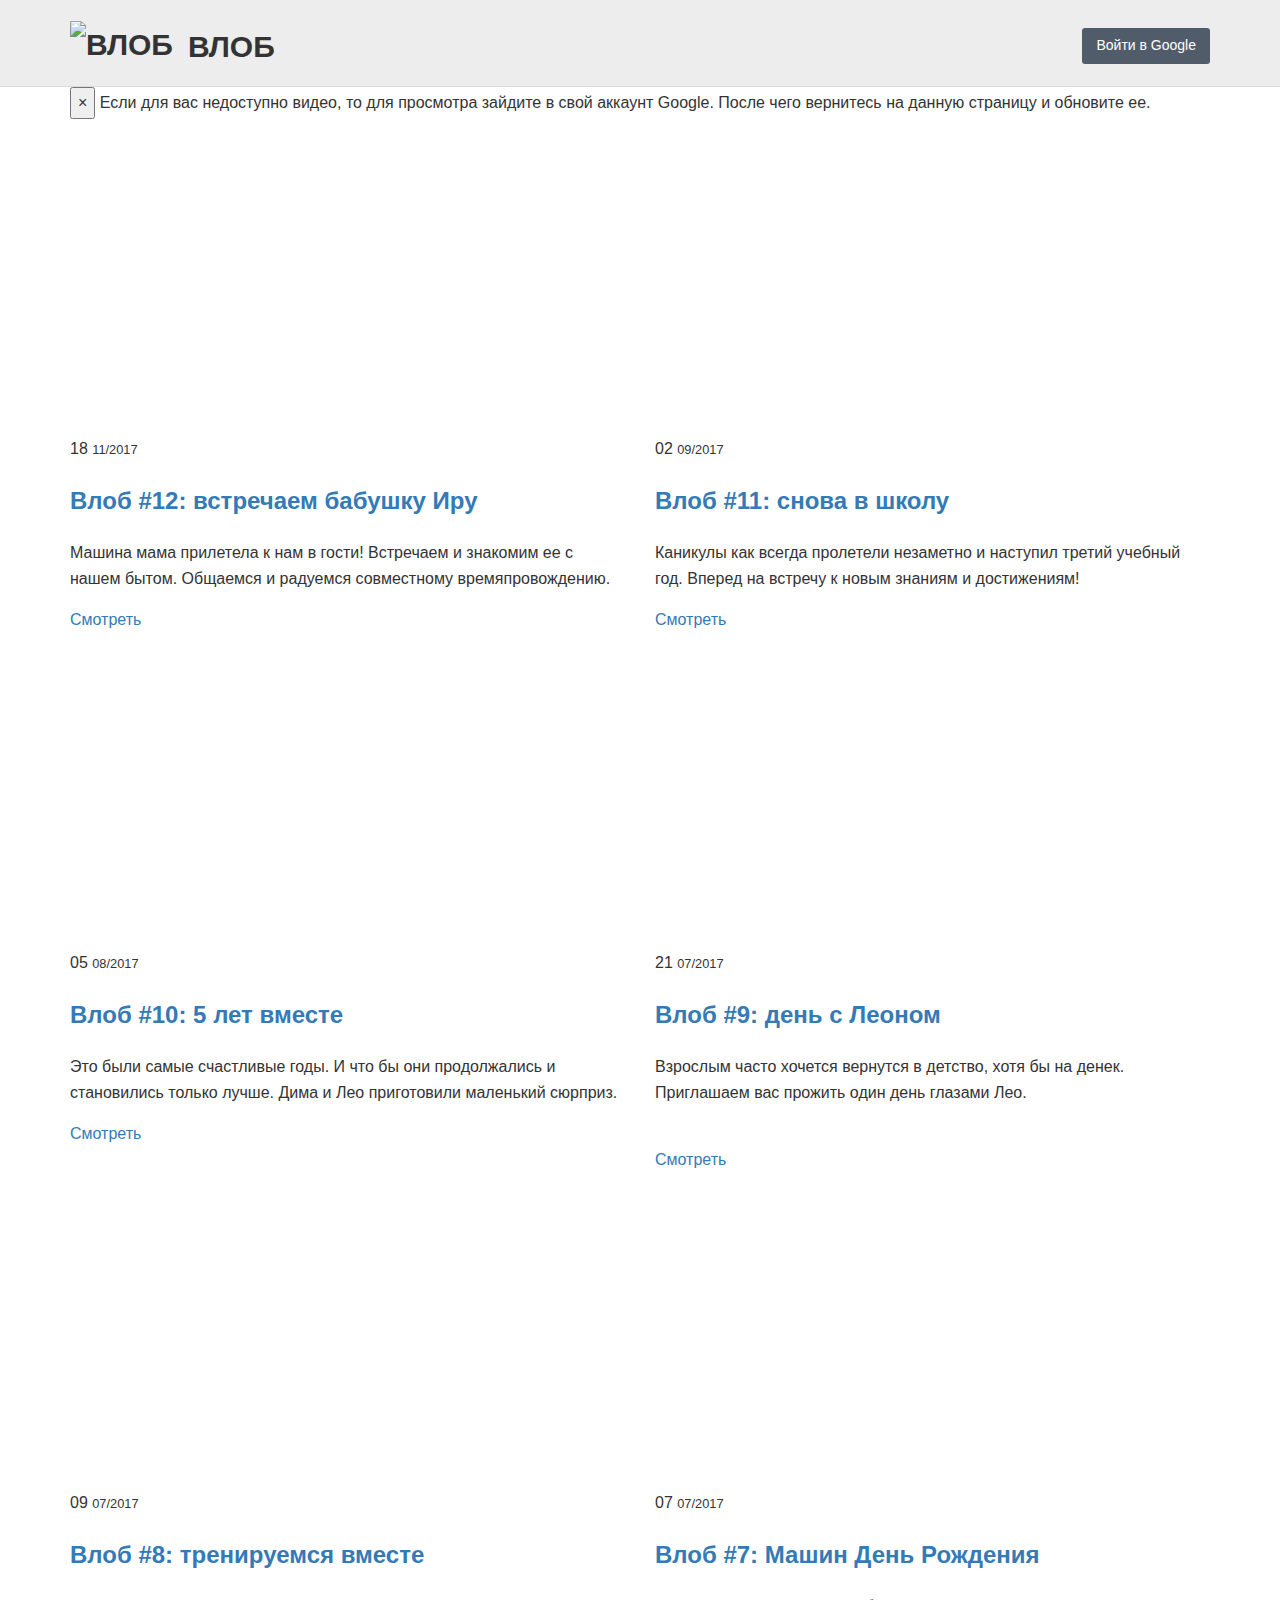
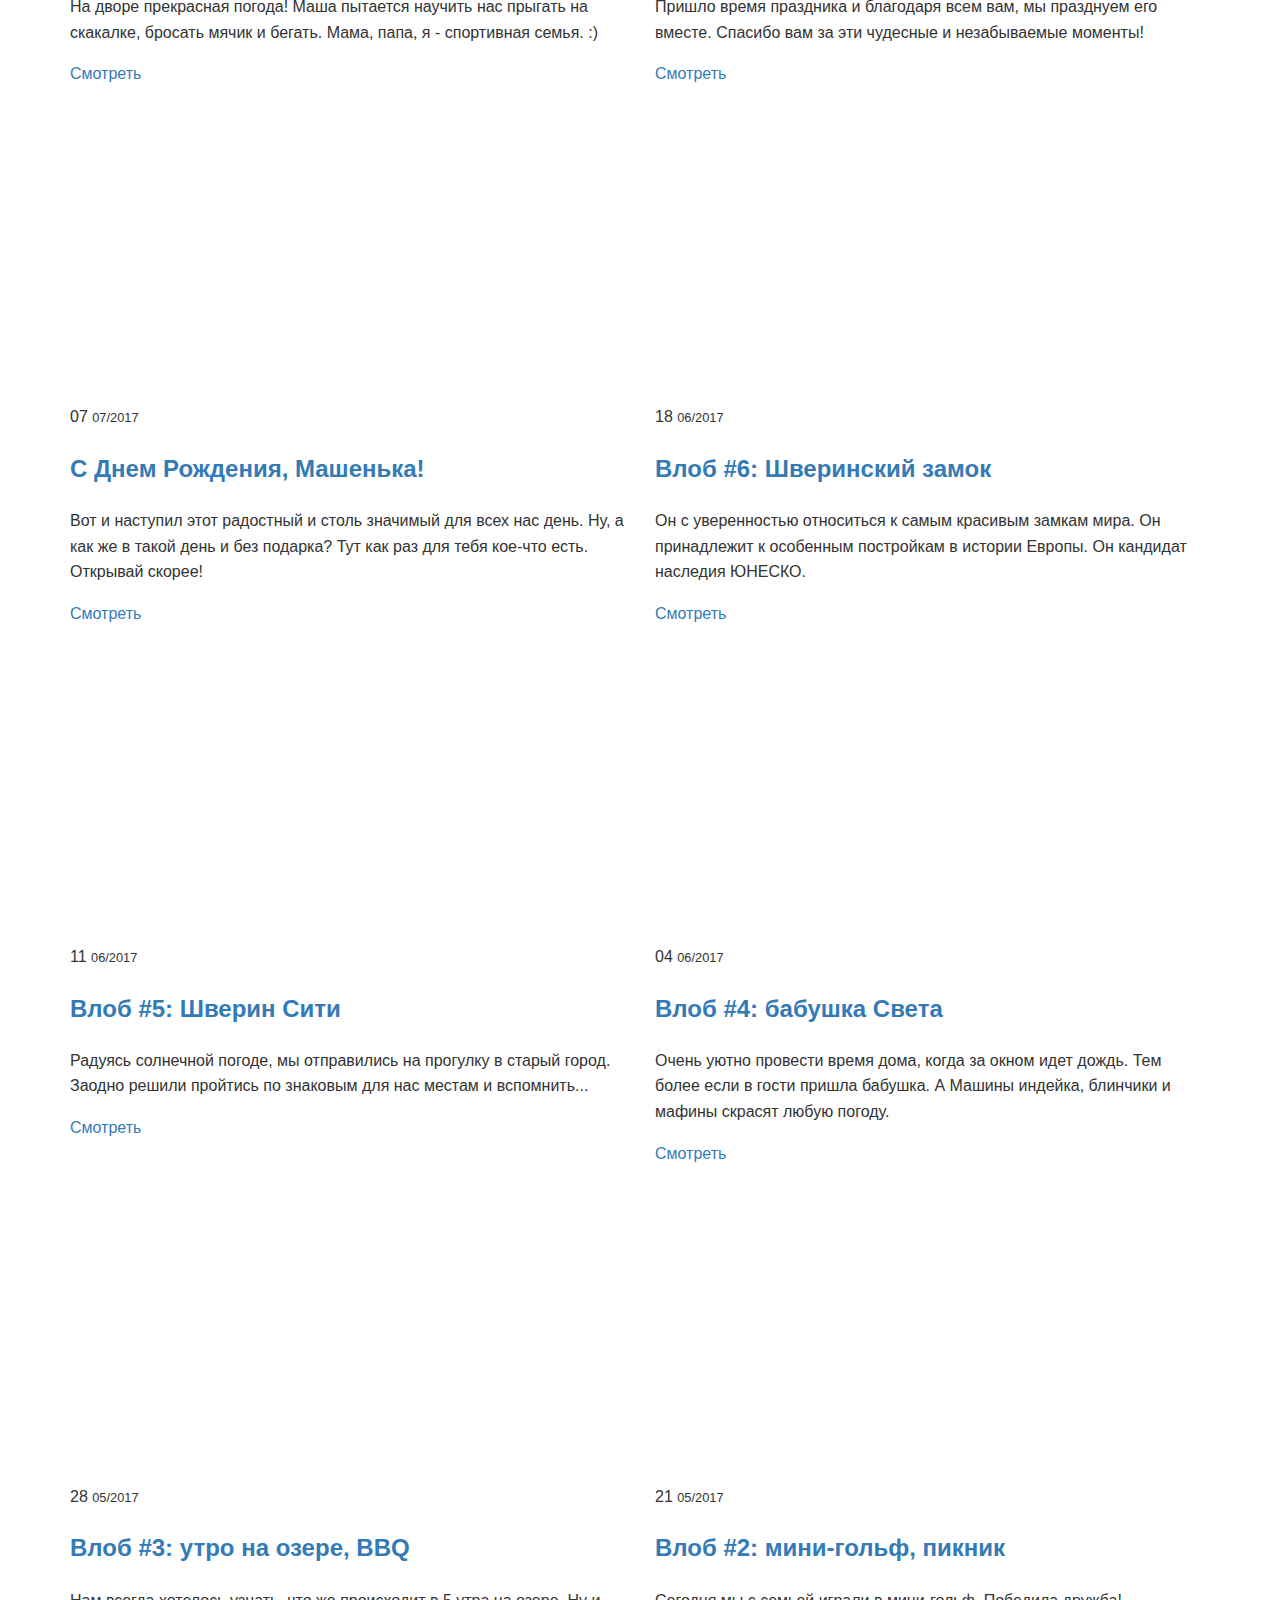
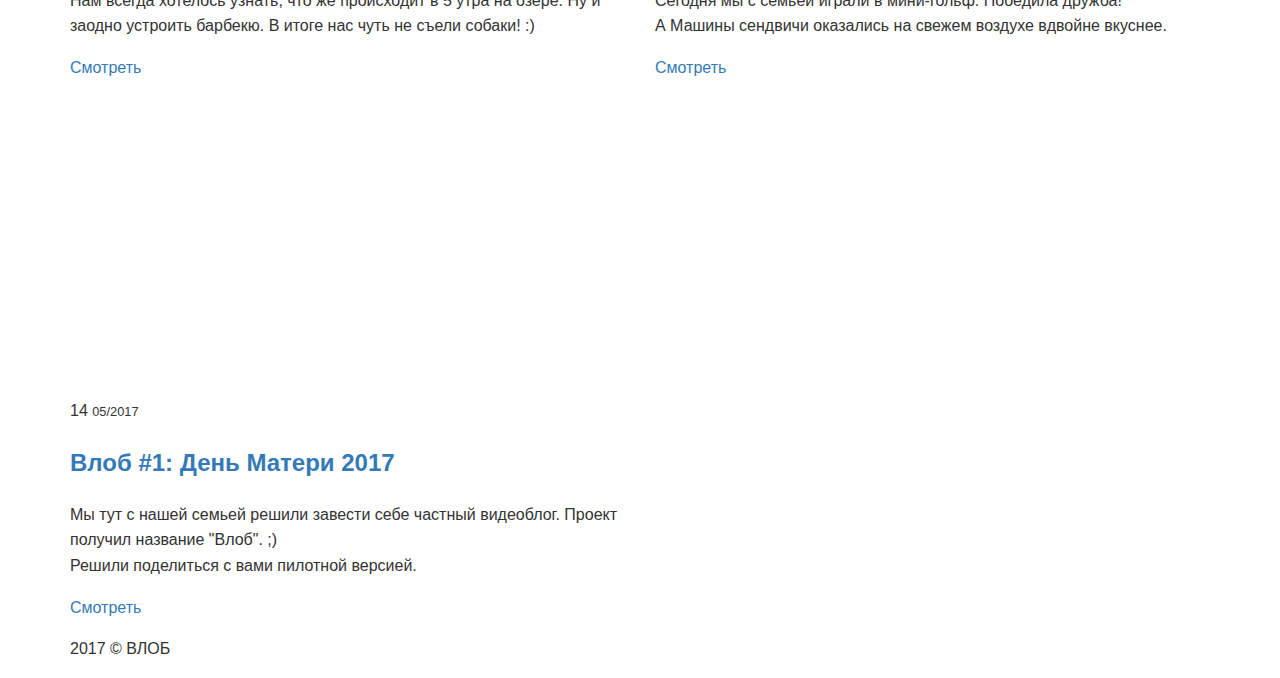
==== commit 4caebe09: "vlob#12" ====
--- a/vlob/index.html
+++ b/vlob/index.html
@@ -99,6 +99,52 @@
 		<div class="container">
 
 			<div class="row">
+
+				<div class="col-md-6">
+					<div class="item_cont">
+						<div class="item_video">
+							<iframe width="553" height="310" src="https://www.youtube.com/embed/SZhp17tj-Zc?rel=0&amp;showinfo=0" frameborder="0" allowfullscreen></iframe>
+						</div>
+						<div class="item_head">
+							<div class="td">
+								<div class="item_date">
+									18
+									<small>11/2017</small>
+								</div>
+							</div>
+							<div class="td">
+								<a href="https://www.youtube.com/watch?time_continue=18&v=SZhp17tj-Zc" target="_blank"><h2>Влоб #12: встречаем бабушку Иру</h2></a>
+							</div>
+						</div>
+						<div class="item_descr">
+							<p>Машина мама прилетела к нам в гости! Встречаем и знакомим ее с нашем бытом. Общаемся и радуемся совместному времяпровождению.</p>
+							<a href="https://www.youtube.com/watch?time_continue=18&v=SZhp17tj-Zc" target="_blank" class="btn">Смотреть</a>
+						</div>
+					</div>
+				</div>
+
+				<div class="col-md-6">
+					<div class="item_cont">
+						<div class="item_video">
+							<iframe width="553" height="310" src="https://www.youtube.com/embed/lgiWmir95dQ?rel=0&amp;showinfo=0" frameborder="0" allowfullscreen></iframe>
+						</div>
+						<div class="item_head">
+							<div class="td">
+								<div class="item_date">
+									02
+									<small>09/2017</small>
+								</div>
+							</div>
+							<div class="td">
+								<a href="https://www.youtube.com/watch?time_continue=18&v=lgiWmir95dQ" target="_blank"><h2>Влоб #11: снова в школу</h2></a>
+							</div>
+						</div>
+						<div class="item_descr">
+							<p>Каникулы как всегда пролетели незаметно и наступил третий учебный год. Вперед на встречу к новым знаниям и достижениям!</p>
+							<a href="https://www.youtube.com/watch?time_continue=18&v=lgiWmir95dQ" target="_blank" class="btn">Смотреть</a>
+						</div>
+					</div>
+				</div>
 
 				<div class="col-md-6">
 					<div class="item_cont">
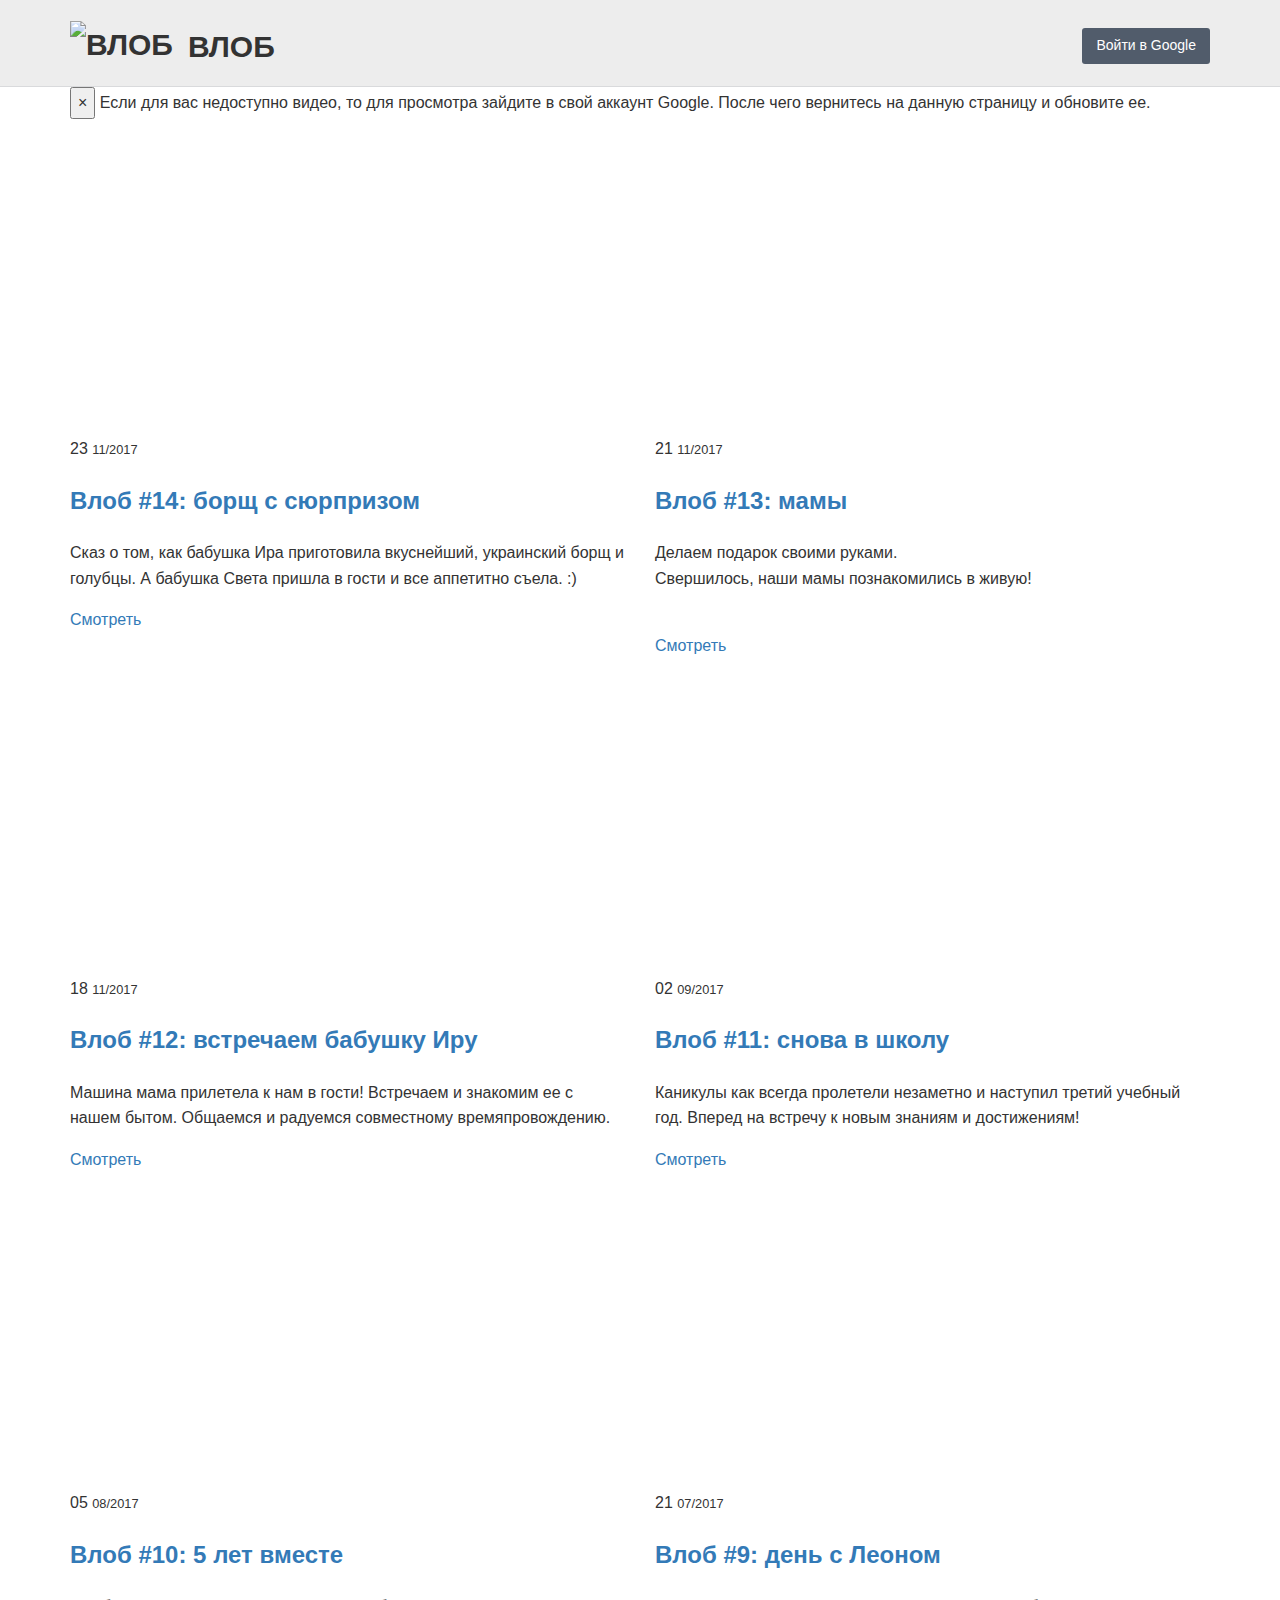
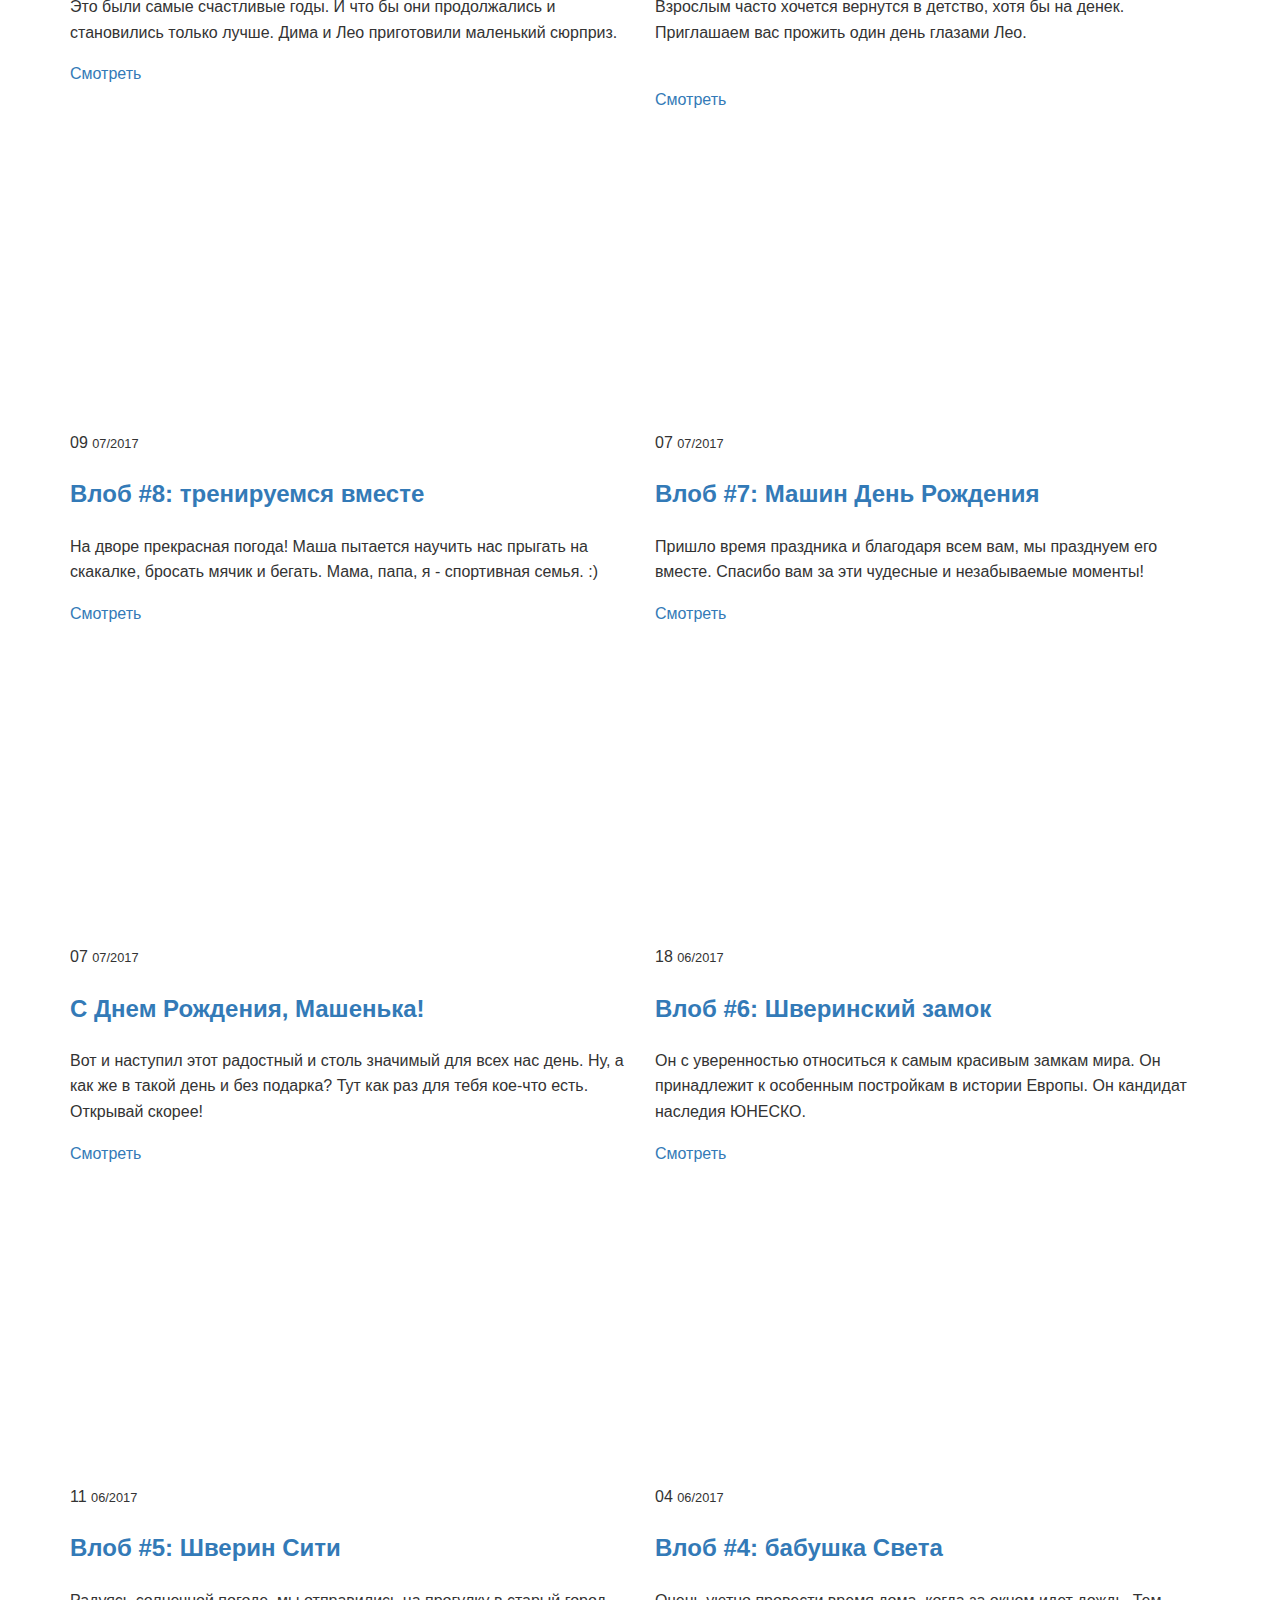
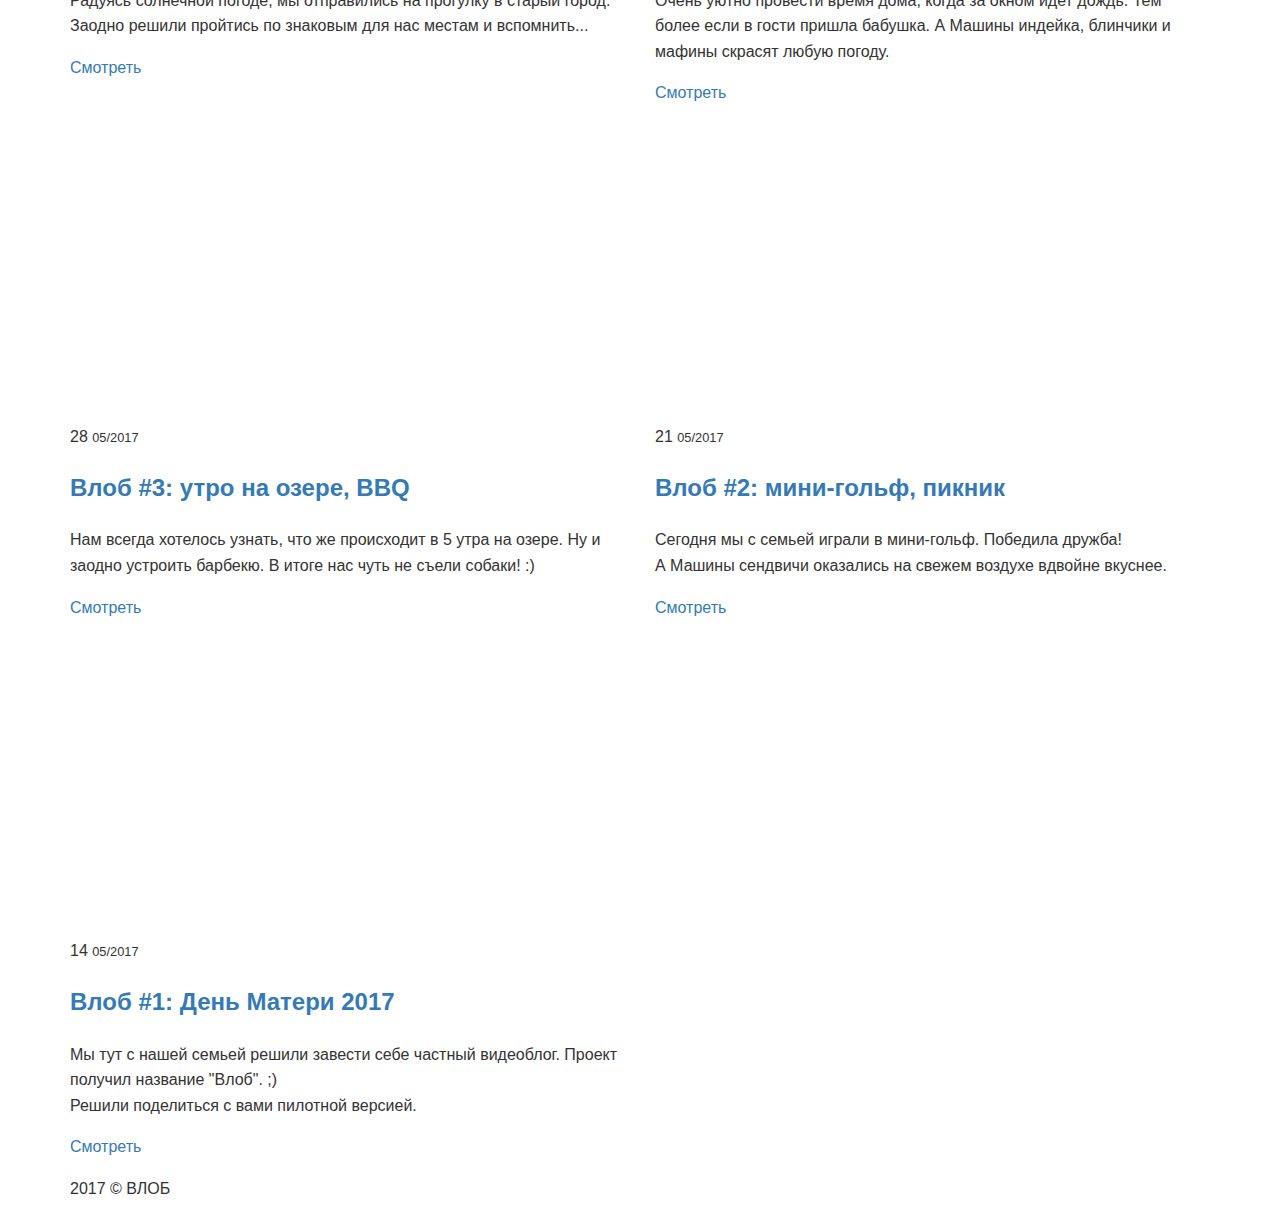
==== commit 015b5037: "vlob#14" ====
--- a/vlob/index.html
+++ b/vlob/index.html
@@ -99,6 +99,52 @@
 		<div class="container">
 
 			<div class="row">
+
+				<div class="col-md-6">
+					<div class="item_cont">
+						<div class="item_video">
+							<iframe width="553" height="310" src="https://www.youtube.com/embed/wuoiW-ecnuY?rel=0&amp;showinfo=0" frameborder="0" allowfullscreen></iframe>
+						</div>
+						<div class="item_head">
+							<div class="td">
+								<div class="item_date">
+									23
+									<small>11/2017</small>
+								</div>
+							</div>
+							<div class="td">
+								<a href="https://www.youtube.com/watch?time_continue=18&v=wuoiW-ecnuY" target="_blank"><h2>Влоб #14: борщ с сюрпризом</h2></a>
+							</div>
+						</div>
+						<div class="item_descr">
+							<p>Сказ о том, как бабушка Ира приготовила вкуснейший, украинский борщ и голубцы. А бабушка Света пришла в гости и все аппетитно съела. :)</p>
+							<a href="https://www.youtube.com/watch?time_continue=18&v=wuoiW-ecnuY" target="_blank" class="btn">Смотреть</a>
+						</div>
+					</div>
+				</div>
+
+				<div class="col-md-6">
+					<div class="item_cont">
+						<div class="item_video">
+							<iframe width="553" height="310" src="https://www.youtube.com/embed/Is7OXUWw-vo?rel=0&amp;showinfo=0" frameborder="0" allowfullscreen></iframe>
+						</div>
+						<div class="item_head">
+							<div class="td">
+								<div class="item_date">
+									21
+									<small>11/2017</small>
+								</div>
+							</div>
+							<div class="td">
+								<a href="https://www.youtube.com/watch?time_continue=18&v=Is7OXUWw-vo" target="_blank"><h2>Влоб #13: мамы</h2></a>
+							</div>
+						</div>
+						<div class="item_descr">
+							<p>Делаем подарок своими руками.<br>Свершилось, наши мамы познакомились в живую!<br><br></p>
+							<a href="https://www.youtube.com/watch?time_continue=18&v=Is7OXUWw-vo" target="_blank" class="btn">Смотреть</a>
+						</div>
+					</div>
+				</div>
 
 				<div class="col-md-6">
 					<div class="item_cont">
@@ -427,10 +473,10 @@
 
 <!-- Optimized loading JS Start -->
 <script>var scr = {"scripts":[
-	{"src" : "js/libs.min.js", "async" : false},
-	{"src" : "libs/bootstrap/js/bootstrap.min.js", "async" : false},
-	{"src" : "js/common.js", "async" : false}
-	]};!function(t,n,r){"use strict";var c=function(t){if("[object Array]"!==Object.prototype.toString.call(t))return!1;for(var r=0;r<t.length;r++){var c=n.createElement("script"),e=t[r];c.src=e.src,c.async=e.async,n.body.appendChild(c)}return!0};t.addEventListener?t.addEventListener("load",function(){c(r.scripts);},!1):t.attachEvent?t.attachEvent("onload",function(){c(r.scripts)}):t.onload=function(){c(r.scripts)}}(window,document,scr);
+{"src" : "js/libs.min.js", "async" : false},
+{"src" : "libs/bootstrap/js/bootstrap.min.js", "async" : false},
+{"src" : "js/common.js", "async" : false}
+]};!function(t,n,r){"use strict";var c=function(t){if("[object Array]"!==Object.prototype.toString.call(t))return!1;for(var r=0;r<t.length;r++){var c=n.createElement("script"),e=t[r];c.src=e.src,c.async=e.async,n.body.appendChild(c)}return!0};t.addEventListener?t.addEventListener("load",function(){c(r.scripts);},!1):t.attachEvent?t.attachEvent("onload",function(){c(r.scripts)}):t.onload=function(){c(r.scripts)}}(window,document,scr);
 </script>
 <!-- Optimized loading JS End -->
 
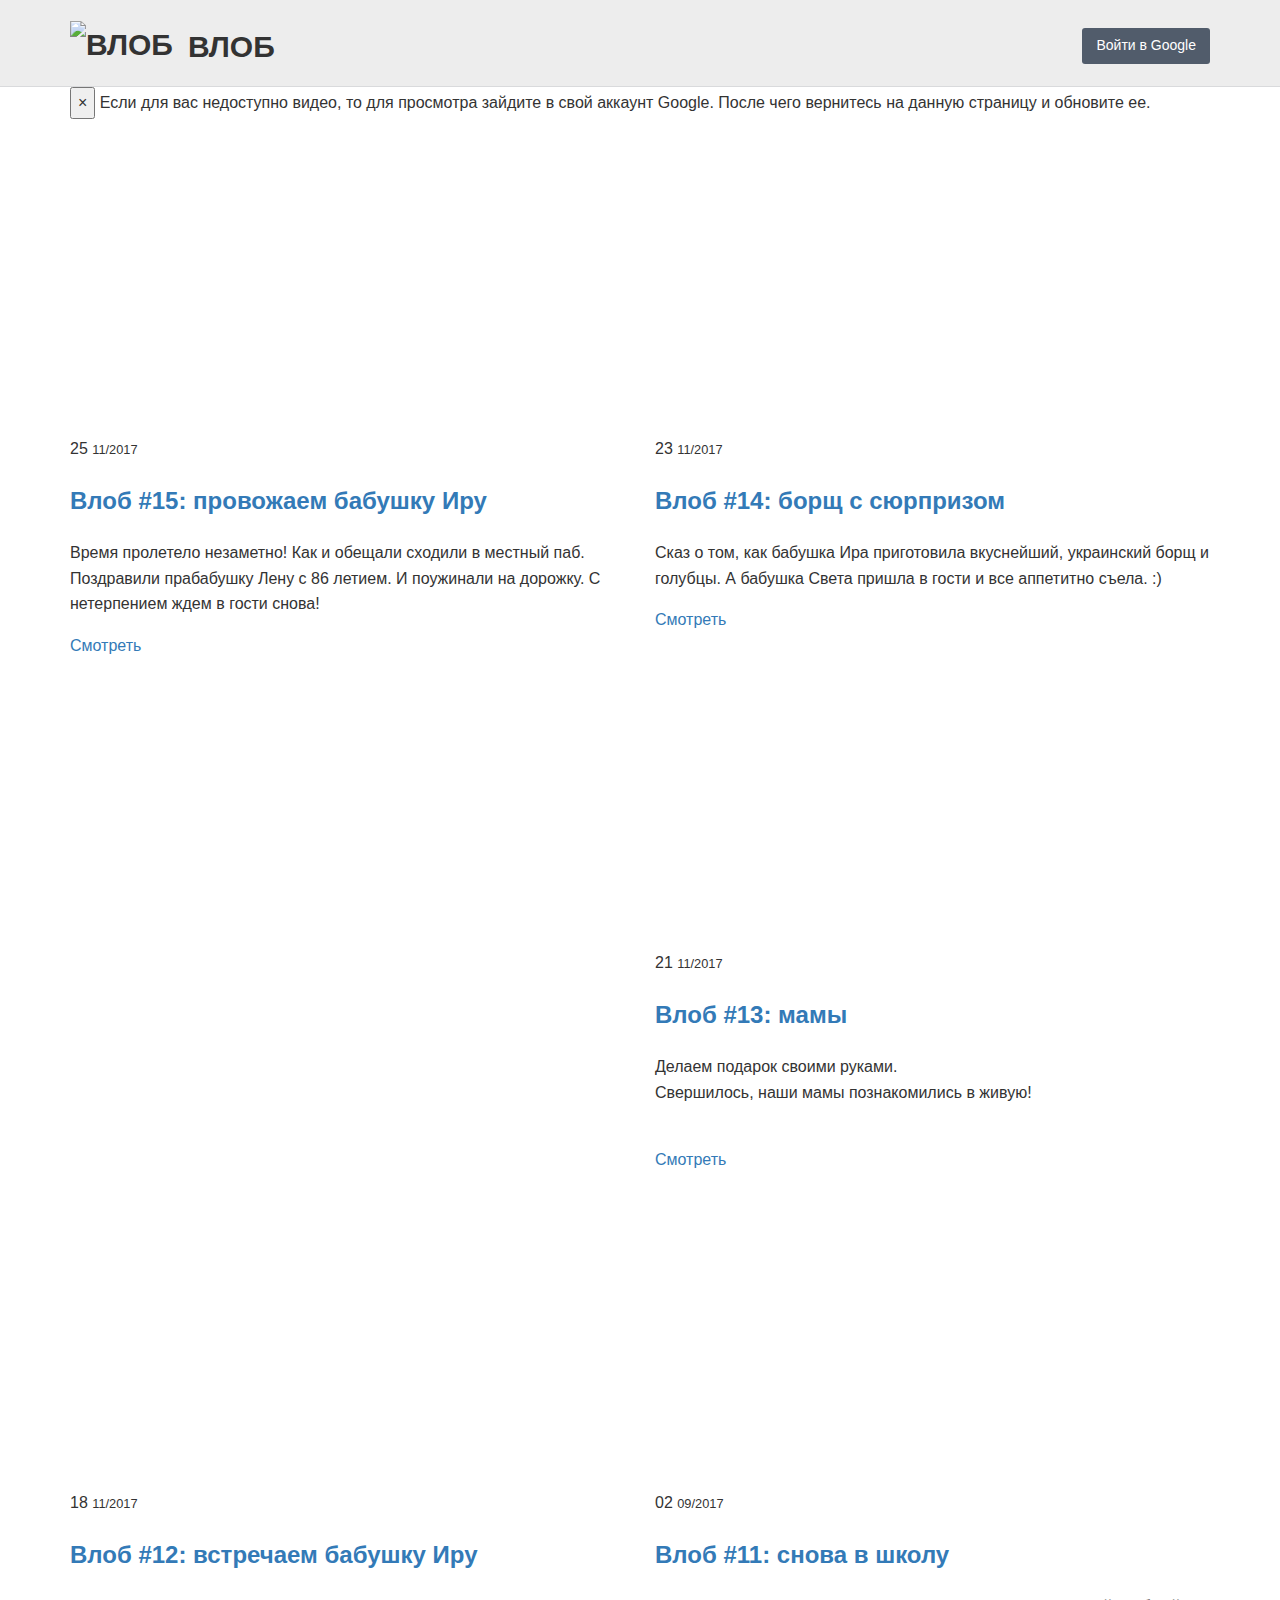
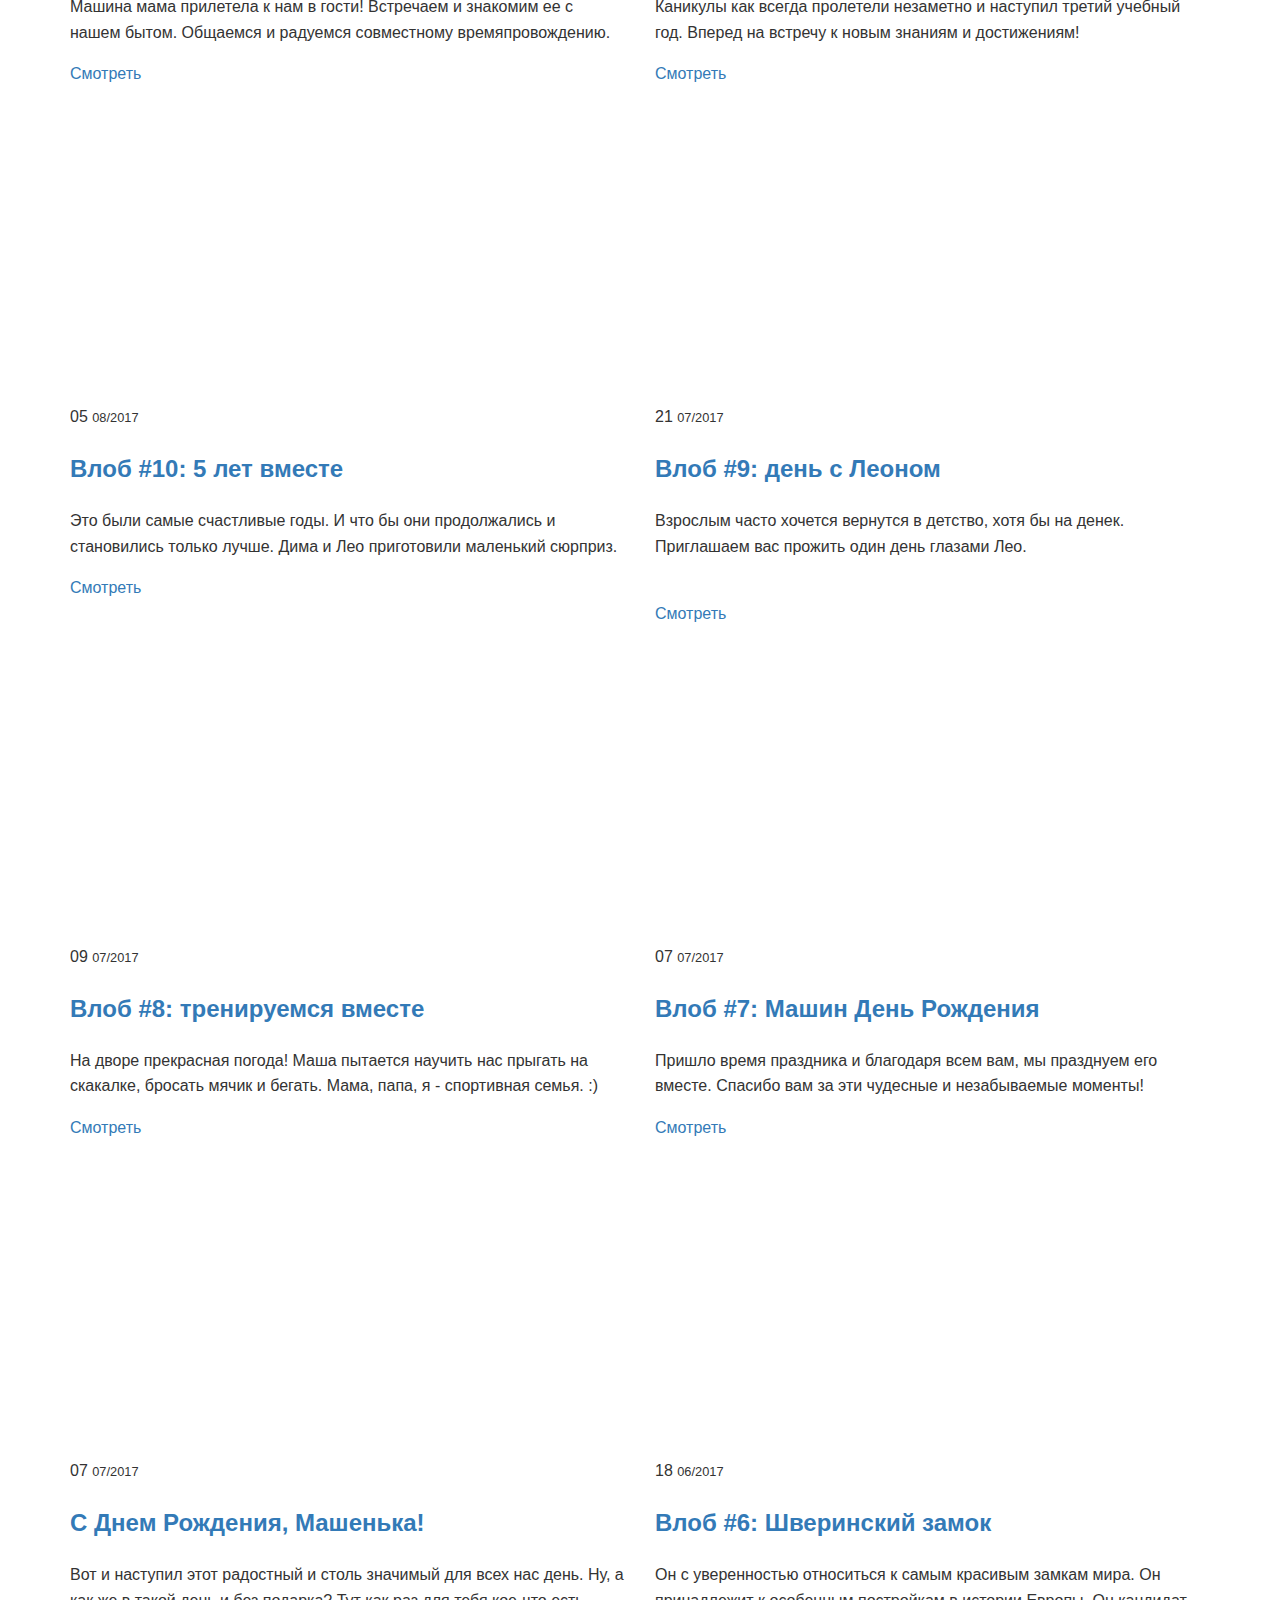
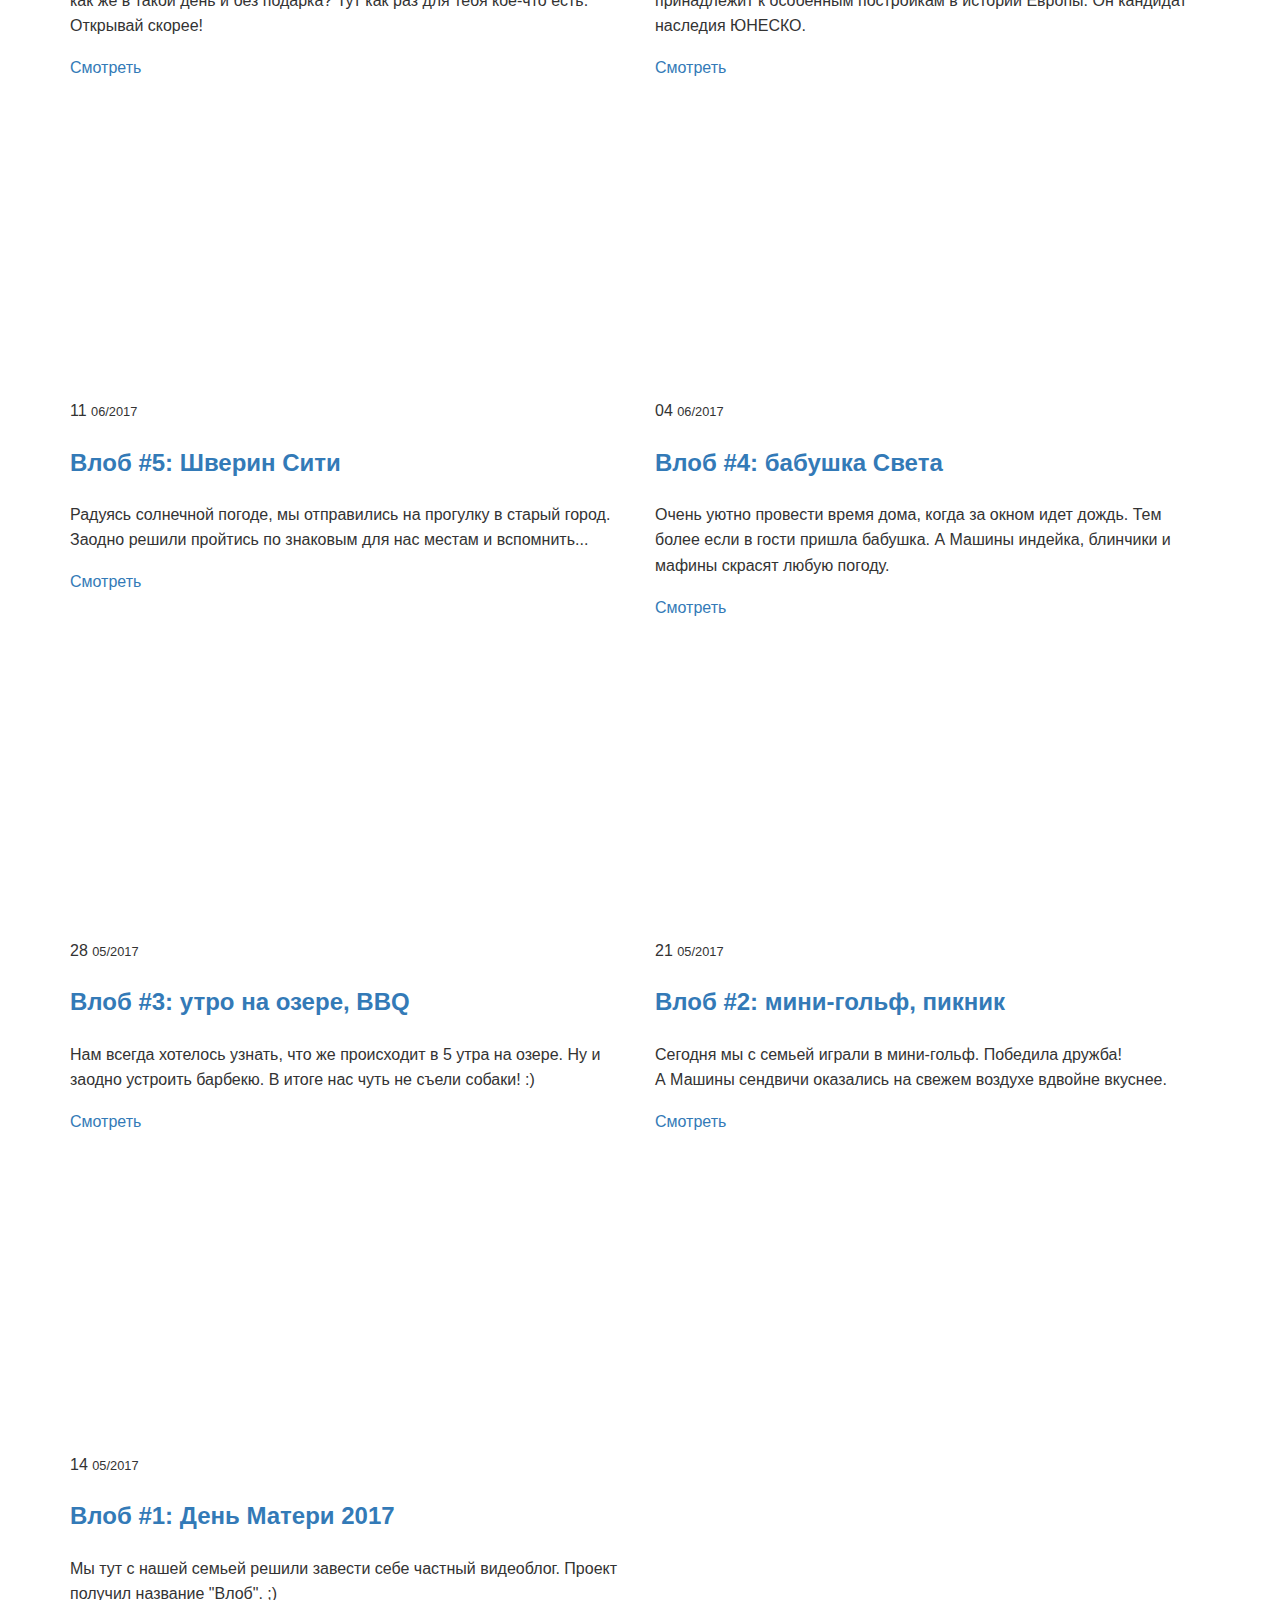
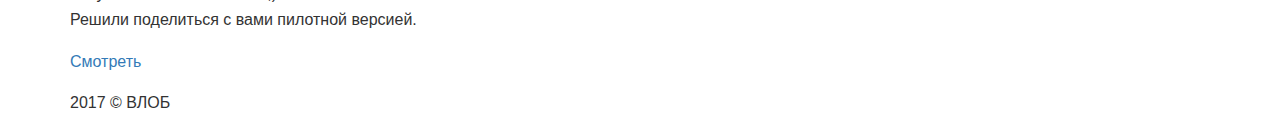
==== commit 6c0175c4: "vlob#15" ====
--- a/vlob/index.html
+++ b/vlob/index.html
@@ -99,6 +99,29 @@
 		<div class="container">
 
 			<div class="row">
+
+				<div class="col-md-6">
+					<div class="item_cont">
+						<div class="item_video">
+							<iframe width="553" height="310" src="https://www.youtube.com/embed/OiG-ZCw8K1U?rel=0&amp;showinfo=0" frameborder="0" allowfullscreen></iframe>
+						</div>
+						<div class="item_head">
+							<div class="td">
+								<div class="item_date">
+									25
+									<small>11/2017</small>
+								</div>
+							</div>
+							<div class="td">
+								<a href="https://www.youtube.com/watch?time_continue=18&v=OiG-ZCw8K1U" target="_blank"><h2>Влоб #15: провожаем бабушку Иру</h2></a>
+							</div>
+						</div>
+						<div class="item_descr">
+							<p>Время пролетело незаметно! Как и обещали сходили в местный паб. Поздравили прабабушку Лену с 86 летием. И поужинали на дорожку. С нетерпением ждем в гости снова!</p>
+							<a href="https://www.youtube.com/watch?time_continue=18&v=OiG-ZCw8K1U" target="_blank" class="btn">Смотреть</a>
+						</div>
+					</div>
+				</div>
 
 				<div class="col-md-6">
 					<div class="item_cont">
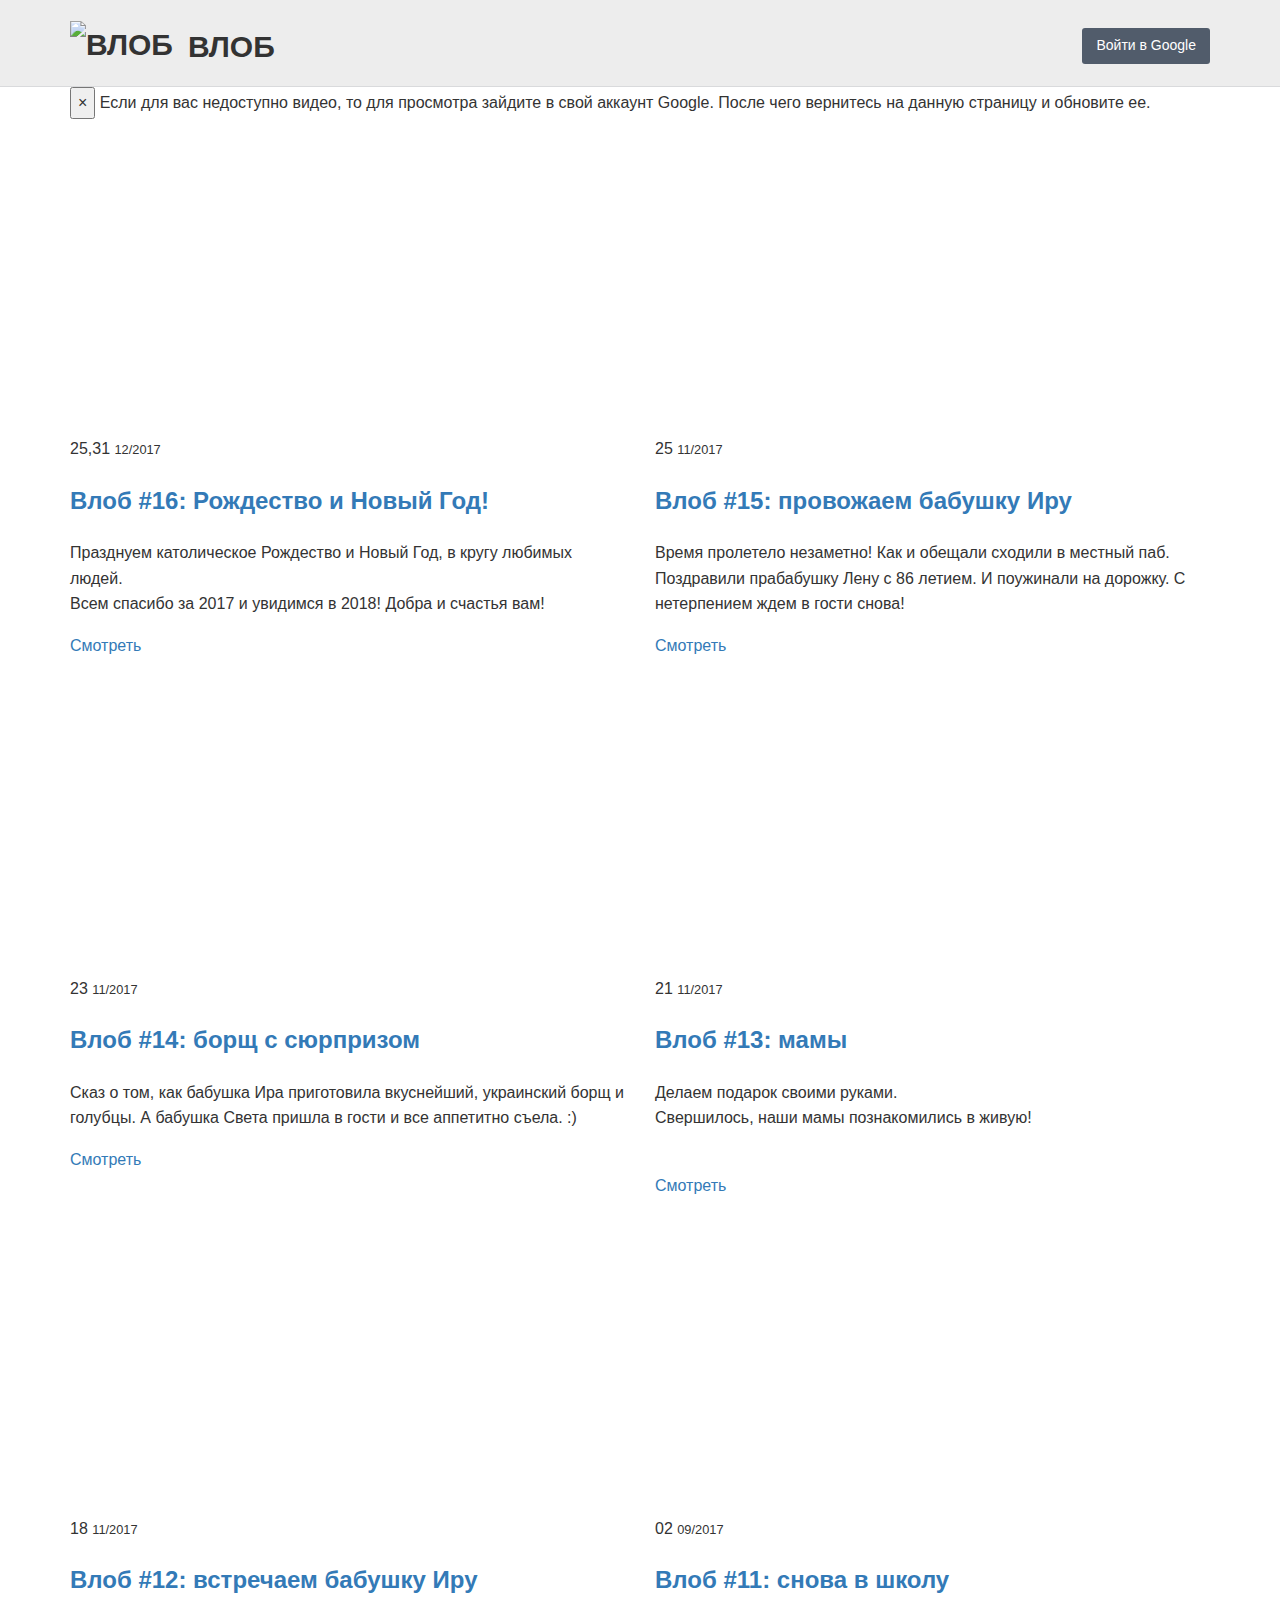
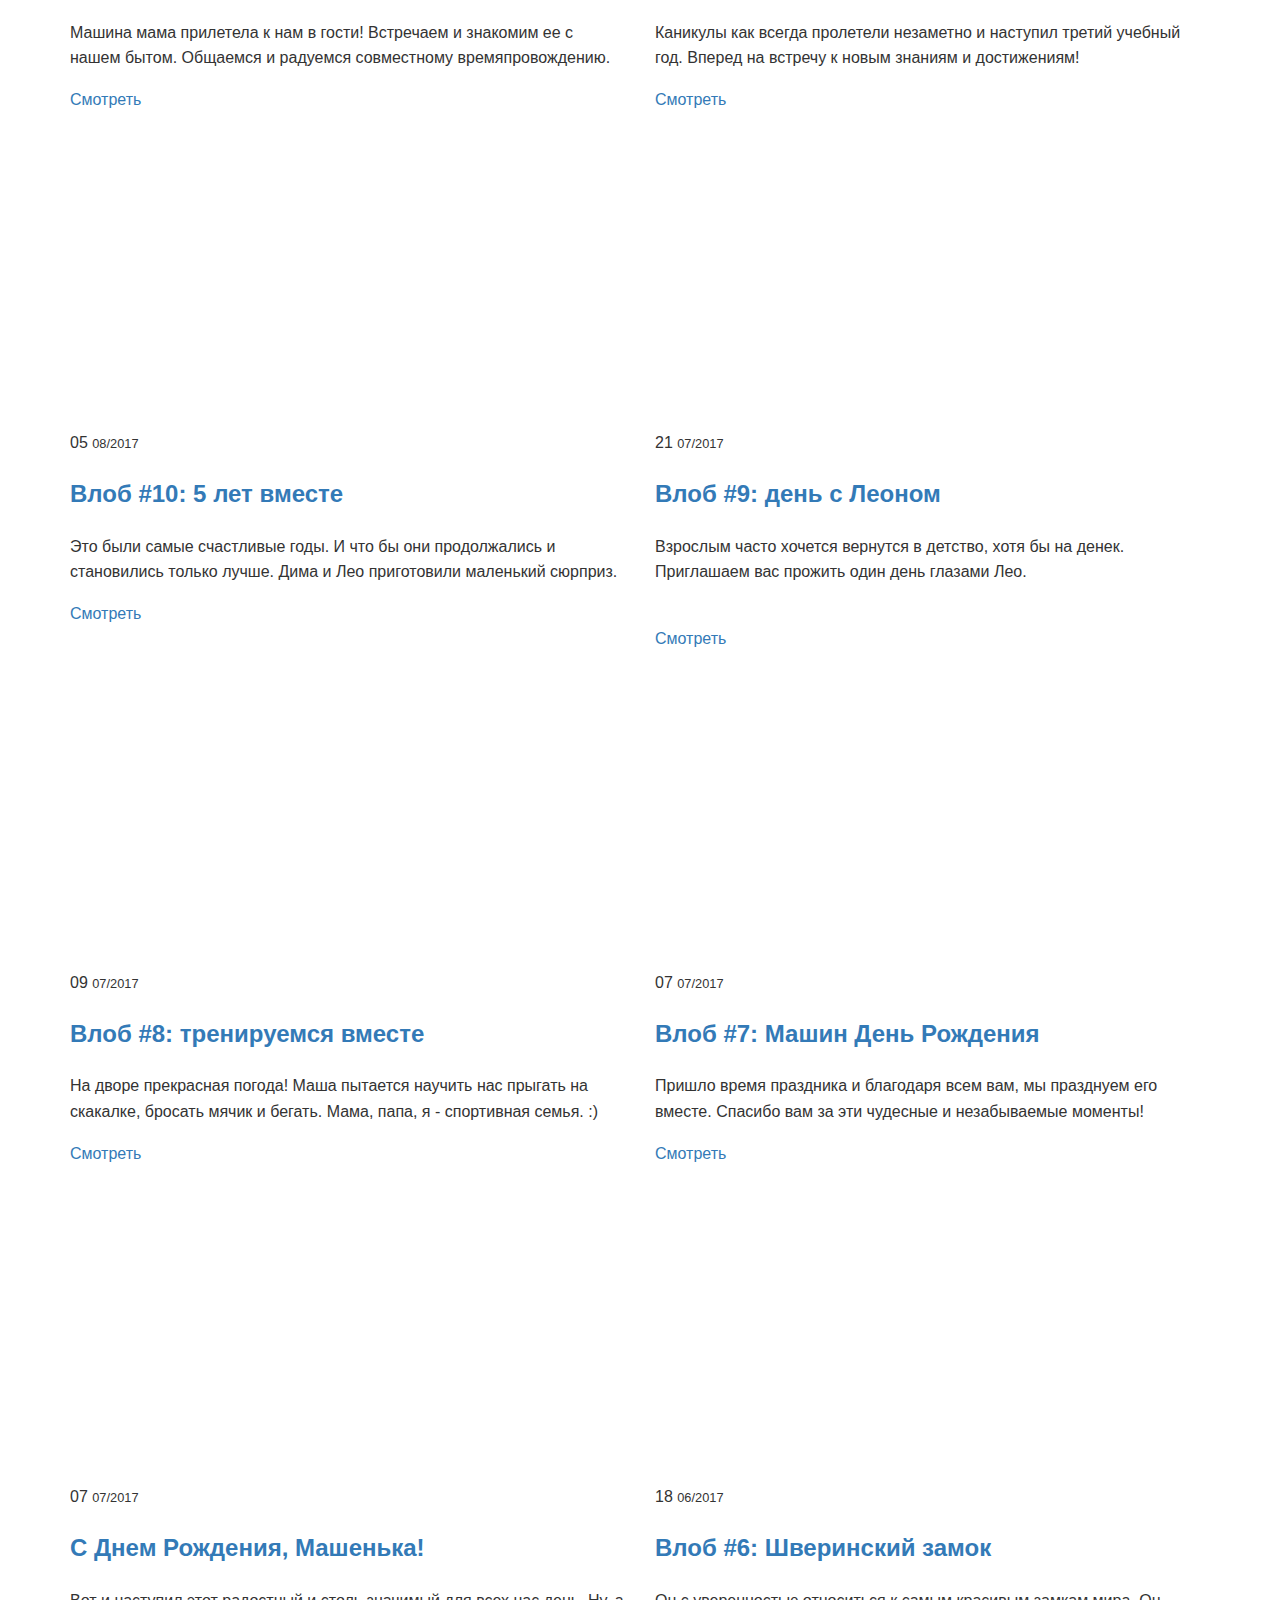
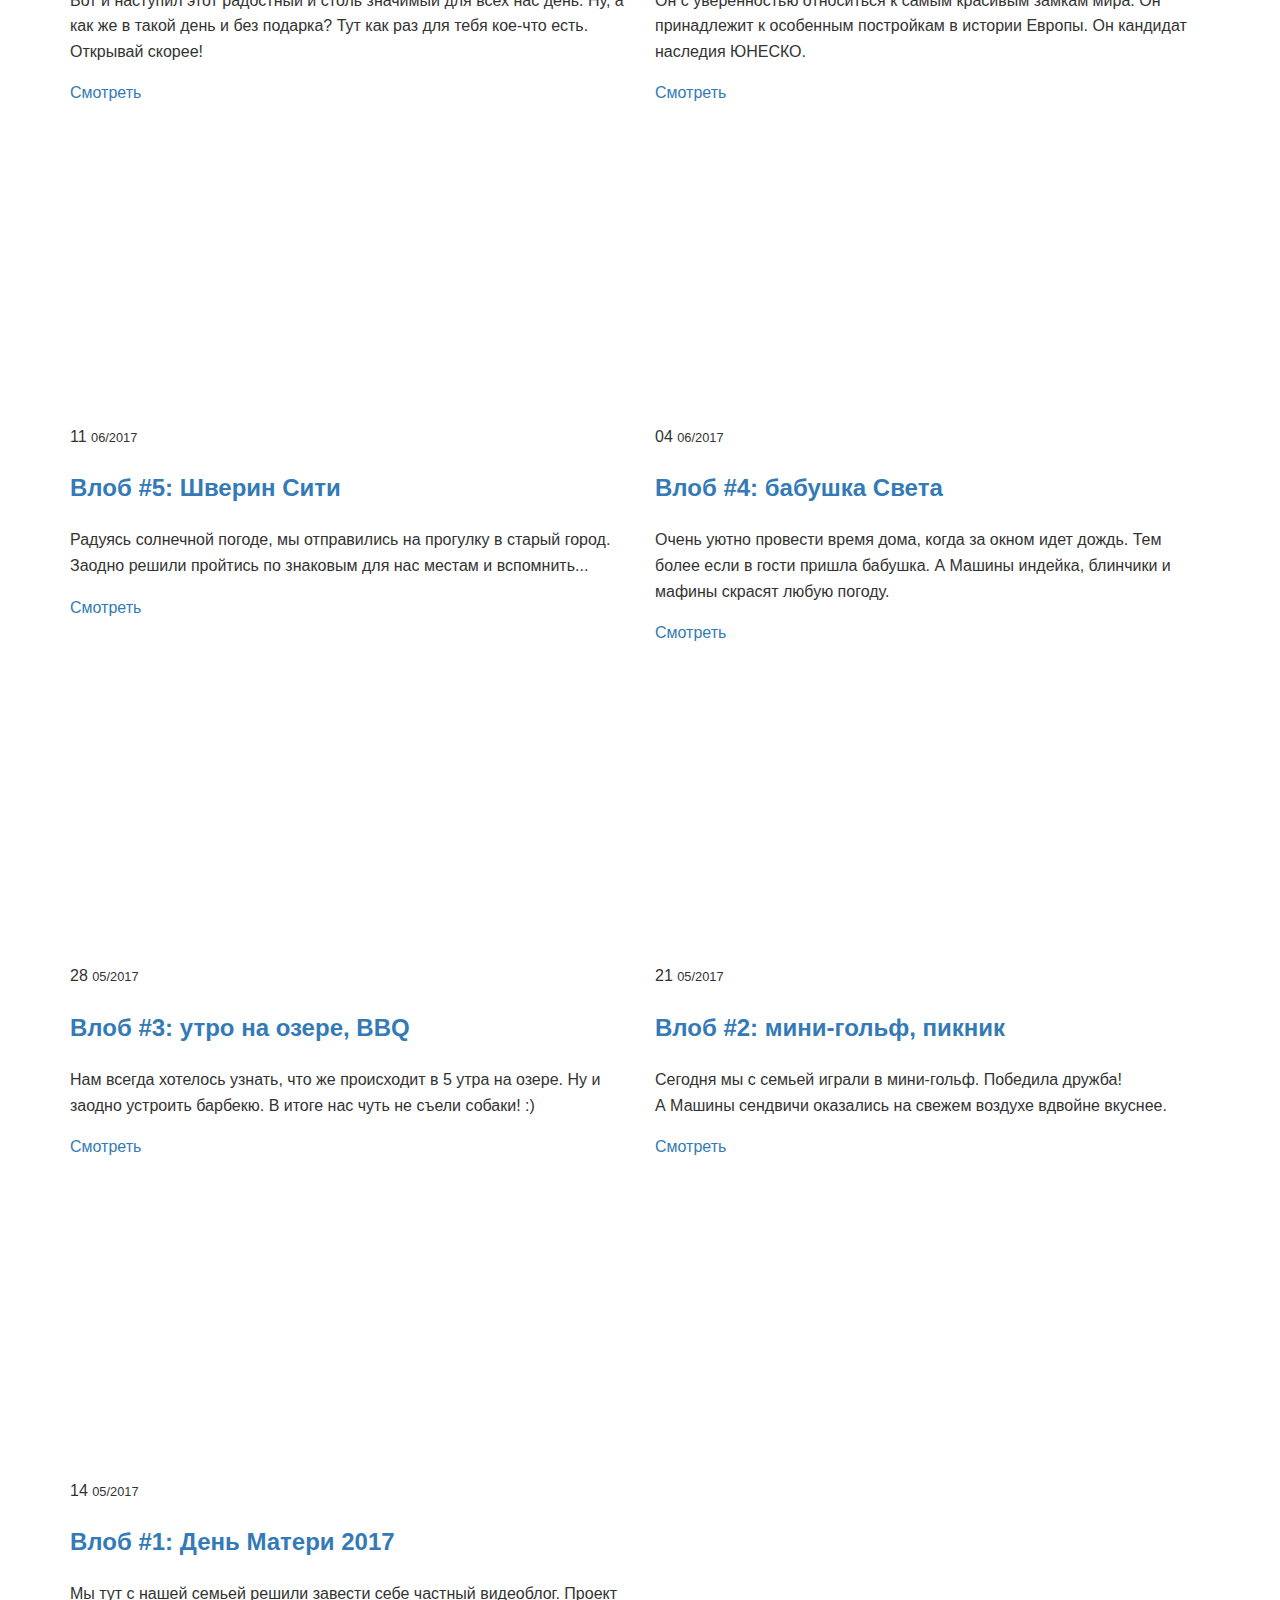
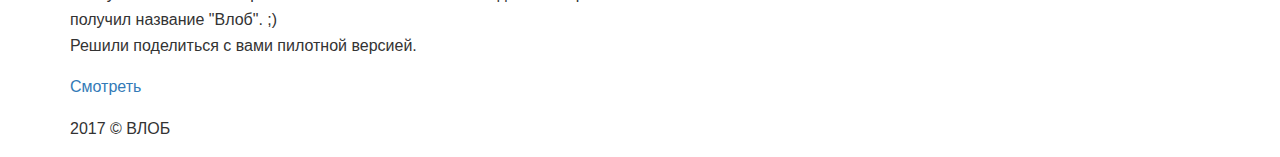
==== commit 401ae17a: "vlob#16" ====
--- a/vlob/index.html
+++ b/vlob/index.html
@@ -99,6 +99,29 @@
 		<div class="container">
 
 			<div class="row">
+
+				<div class="col-md-6">
+					<div class="item_cont">
+						<div class="item_video">
+							<iframe width="553" height="310" src="https://www.youtube.com/embed/JQVhPplk4Hs?rel=0&amp;showinfo=0" frameborder="0" allowfullscreen></iframe>
+						</div>
+						<div class="item_head">
+							<div class="td">
+								<div class="item_date">
+									25,31
+									<small>12/2017</small>
+								</div>
+							</div>
+							<div class="td">
+								<a href="https://www.youtube.com/watch?time_continue=18&v=JQVhPplk4Hs" target="_blank"><h2>Влоб #16: Рождество и Новый Год!</h2></a>
+							</div>
+						</div>
+						<div class="item_descr">
+							<p>Празднуем католическое Рождество и Новый Год, в кругу любимых людей. <br>Всем спасибо за 2017 и увидимся в 2018! Добра и счастья вам!</p>
+							<a href="https://www.youtube.com/watch?time_continue=18&v=JQVhPplk4Hs" target="_blank" class="btn">Смотреть</a>
+						</div>
+					</div>
+				</div>
 
 				<div class="col-md-6">
 					<div class="item_cont">
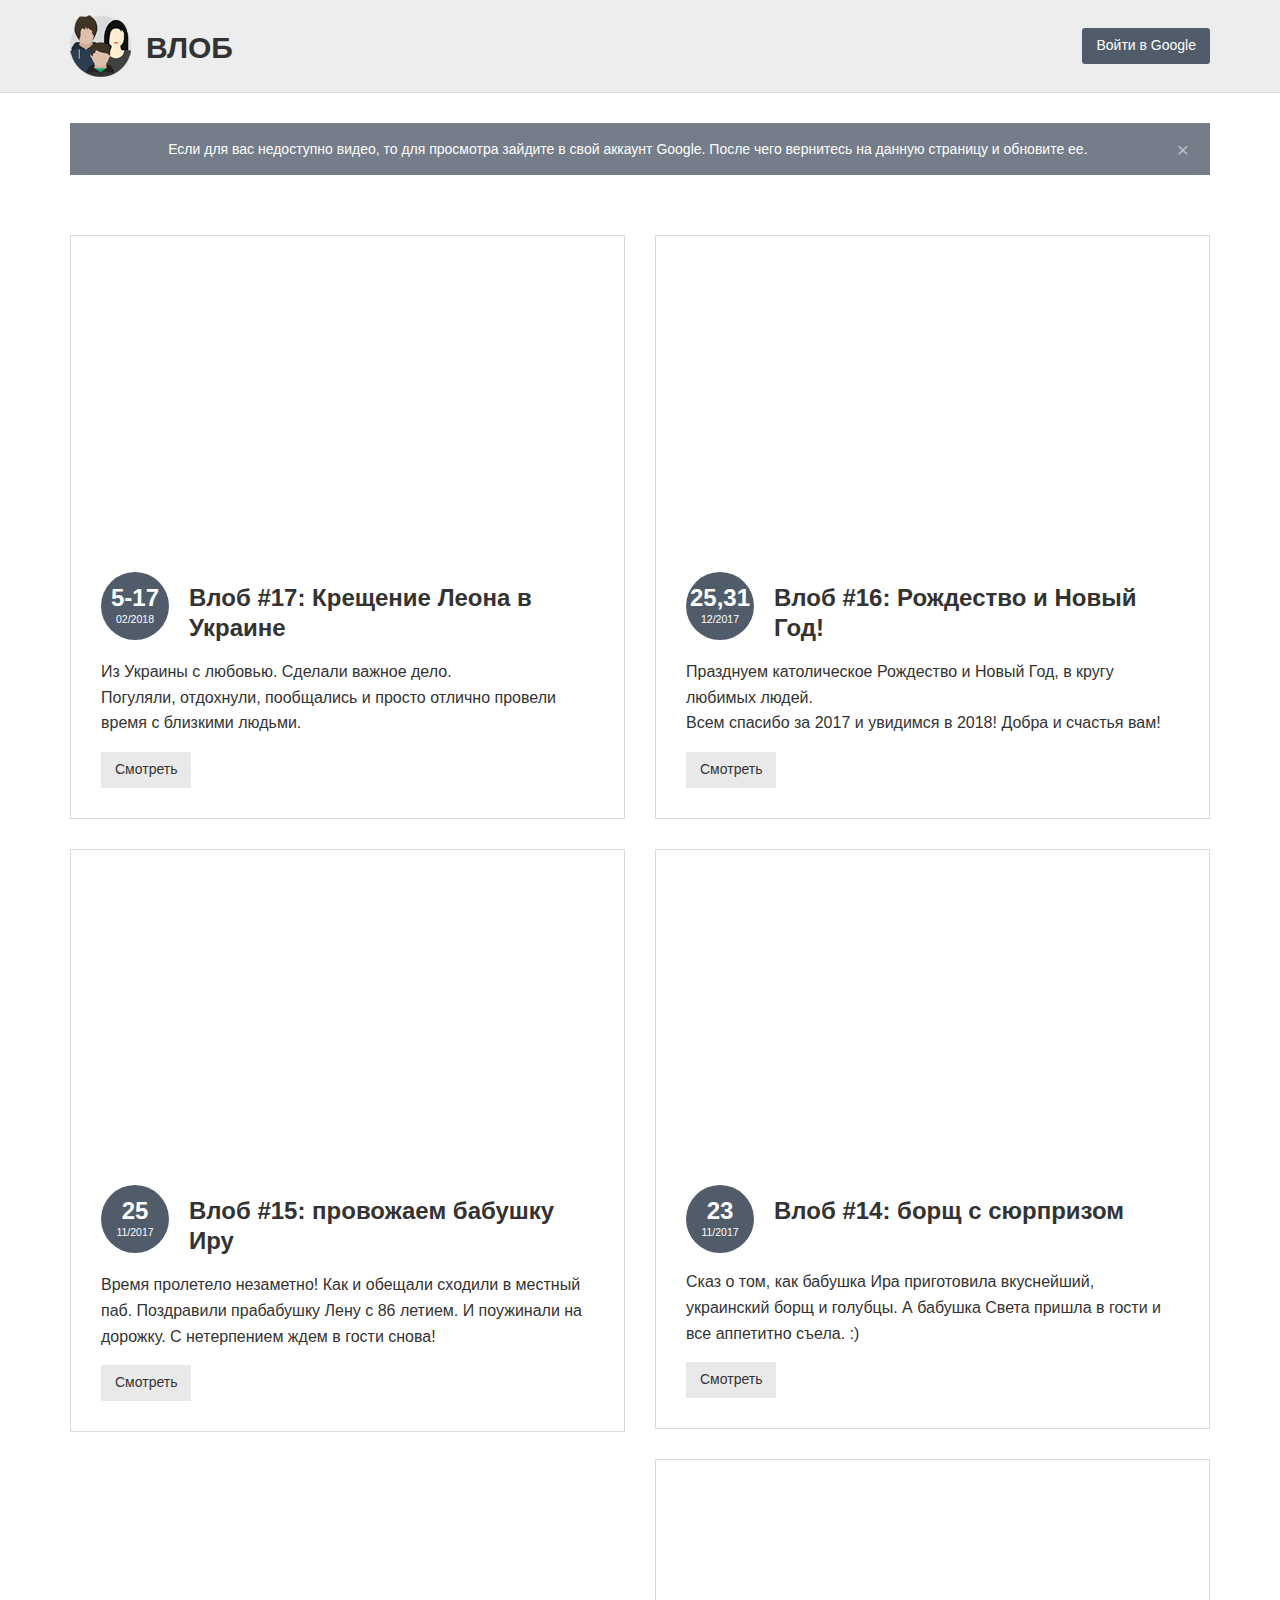
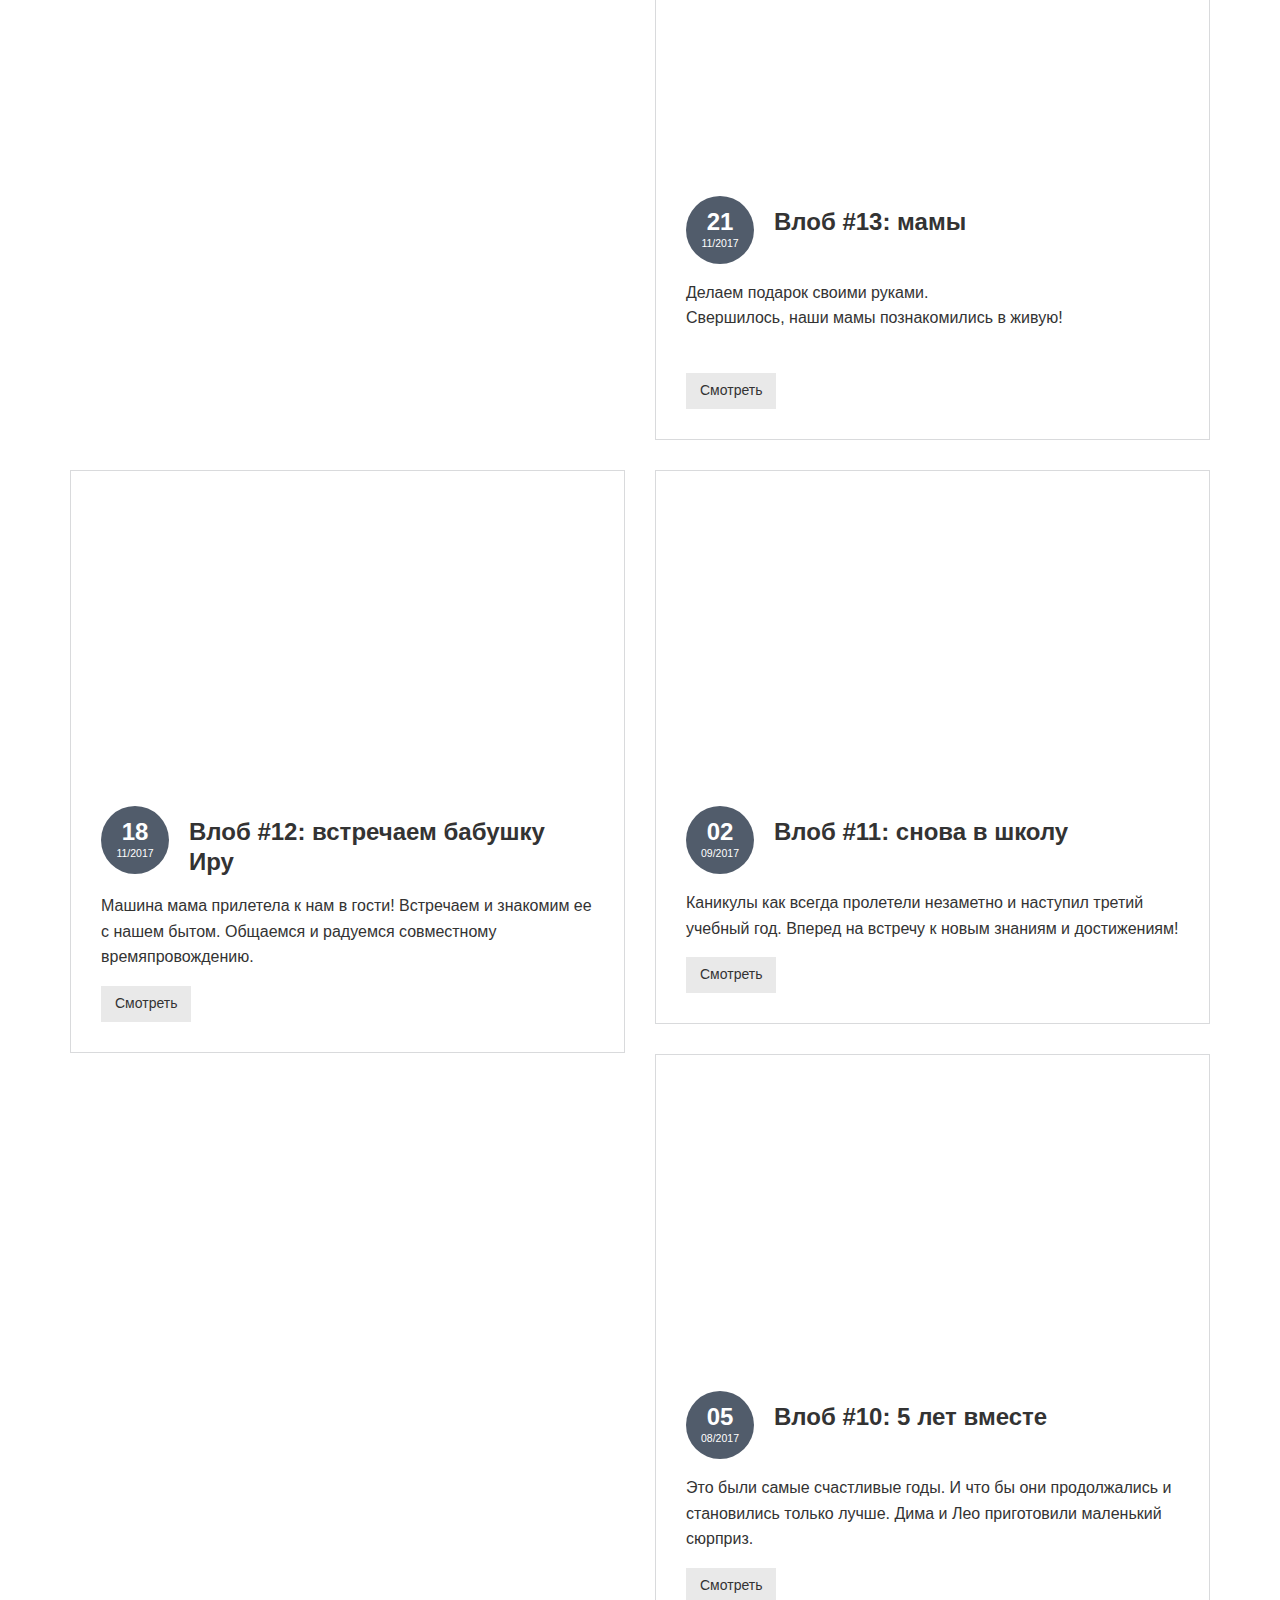
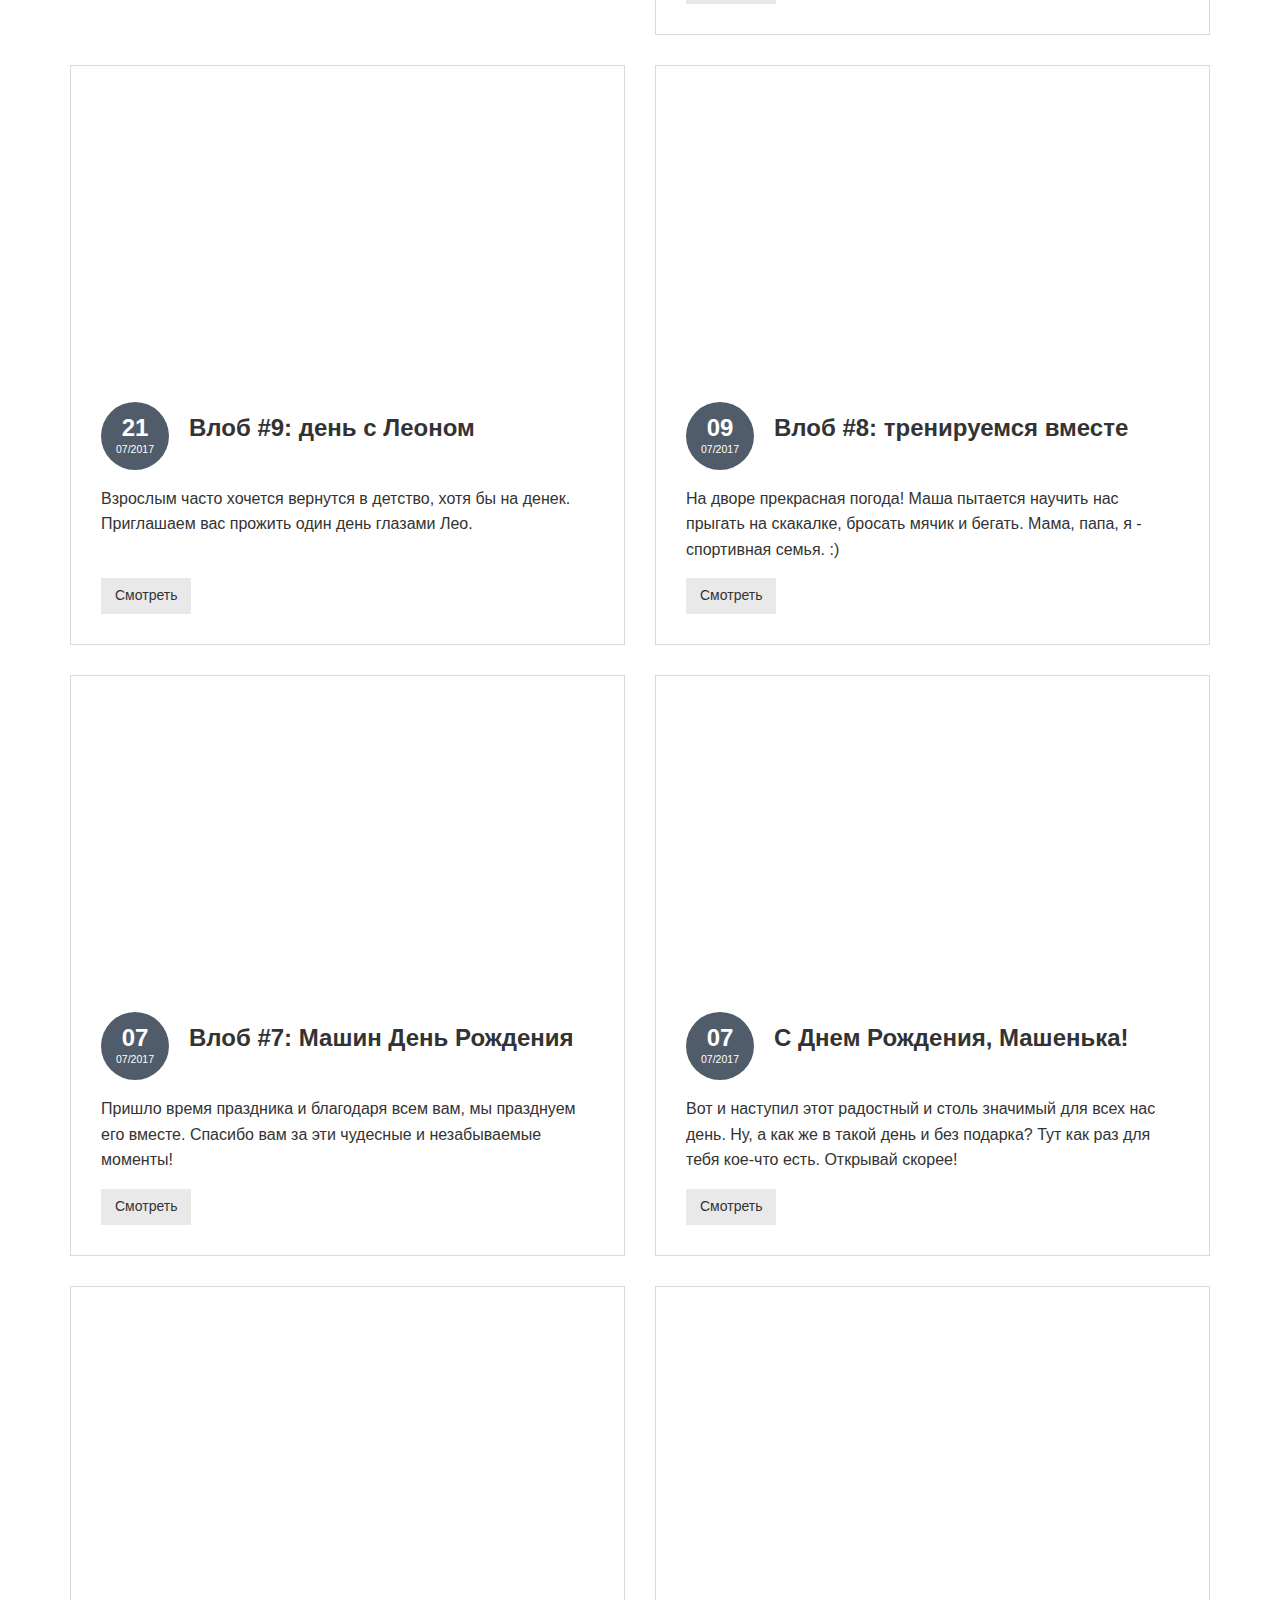
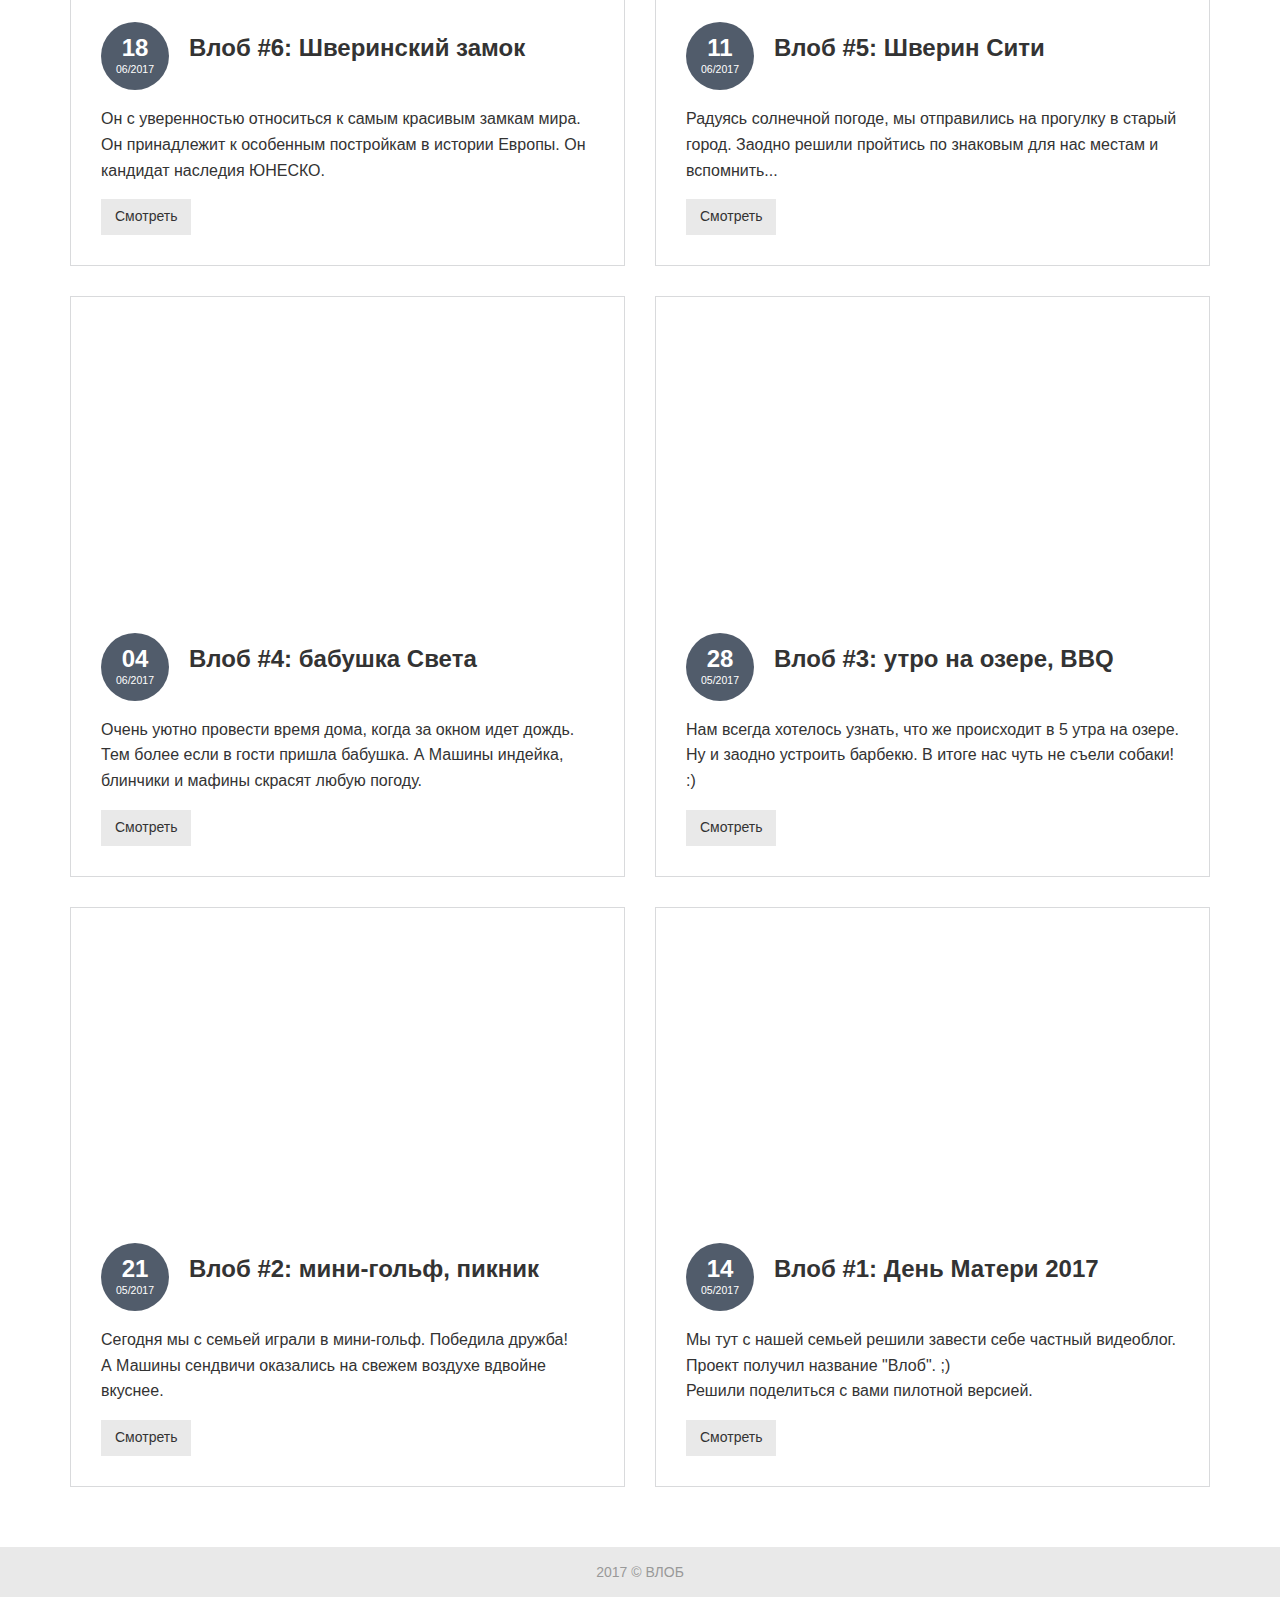
==== commit 5dadc835: "witjout_jekyll" ====
--- a/vlob/index.html
+++ b/vlob/index.html
@@ -1,541 +1,564 @@
-<!DOCTYPE html>
-<html>
-
-<head>
-
-	<meta charset="utf-8">
-
-	<title>Влоб</title>
-	<meta name="description" content="">
-
-	<meta http-equiv="X-UA-Compatible" content="IE=edge">
-	<meta name="viewport" content="width=device-width, initial-scale=1, maximum-scale=1">
-
-	<!-- Template Basic Images Start -->
-	<meta property="og:image" content="path/to/image.jpg">
-	<link rel="shortcut icon" href="img/favicon/favicon.ico" type="image/x-icon">
-	<link rel="apple-touch-icon" href="img/favicon/apple-touch-icon.png">
-	<link rel="apple-touch-icon" sizes="72x72" href="img/favicon/apple-touch-icon-72x72.png">
-	<link rel="apple-touch-icon" sizes="114x114" href="img/favicon/apple-touch-icon-114x114.png">
-	<!-- Template Basic Images End -->
-
-	<!-- Bootstrap (latest) Grid Styles Only -->
-	<style>html{font-family:sans-serif;-ms-text-size-adjust:100%;-webkit-text-size-adjust:100%}body{margin:0}article,aside,details,figcaption,figure,footer,header,hgroup,main,menu,nav,section,summary{display:block}audio,canvas,progress,video{display:inline-block;vertical-align:baseline}audio:not([controls]){display:none;height:0}[hidden],template{display:none}a{background-color:transparent}a:active,a:hover{outline:0}abbr[title]{border-bottom:1px dotted}b,strong{font-weight:bold}dfn{font-style:italic}h1{font-size:2em;margin:0.67em 0}mark{background:#ff0;color:#000}small{font-size:80%}sub,sup{font-size:75%;line-height:0;position:relative;vertical-align:baseline}sup{top:-0.5em}sub{bottom:-0.25em}img{border:0}svg:not(:root){overflow:hidden}figure{margin:1em 40px}hr{-webkit-box-sizing:content-box;-moz-box-sizing:content-box;box-sizing:content-box;height:0}pre{overflow:auto}code,kbd,pre,samp{font-family:monospace, monospace;font-size:1em}button,input,optgroup,select,textarea{color:inherit;font:inherit;margin:0}button{overflow:visible}button,select{text-transform:none}button,html input[type="button"],input[type="reset"],input[type="submit"]{-webkit-appearance:button;cursor:pointer}button[disabled],html input[disabled]{cursor:default}button::-moz-focus-inner,input::-moz-focus-inner{border:0;padding:0}input{line-height:normal}input[type="checkbox"],input[type="radio"]{-webkit-box-sizing:border-box;-moz-box-sizing:border-box;box-sizing:border-box;padding:0}input[type="number"]::-webkit-inner-spin-button,input[type="number"]::-webkit-outer-spin-button{height:auto}input[type="search"]{-webkit-appearance:textfield;-webkit-box-sizing:content-box;-moz-box-sizing:content-box;box-sizing:content-box}input[type="search"]::-webkit-search-cancel-button,input[type="search"]::-webkit-search-decoration{-webkit-appearance:none}fieldset{border:1px solid #c0c0c0;margin:0 2px;padding:0.35em 0.625em 0.75em}legend{border:0;padding:0}textarea{overflow:auto}optgroup{font-weight:bold}table{border-collapse:collapse;border-spacing:0}td,th{padding:0}*{-webkit-box-sizing:border-box;-moz-box-sizing:border-box;box-sizing:border-box}*:before,*:after{-webkit-box-sizing:border-box;-moz-box-sizing:border-box;box-sizing:border-box}html{font-size:10px;-webkit-tap-highlight-color:rgba(0,0,0,0)}body{font-family:"Helvetica Neue",Helvetica,Arial,sans-serif;font-size:14px;line-height:1.42857143;color:#333;background-color:#fff}input,button,select,textarea{font-family:inherit;font-size:inherit;line-height:inherit}a{color:#337ab7;text-decoration:none}a:hover,a:focus{color:#23527c;text-decoration:underline}a:focus{outline:5px auto -webkit-focus-ring-color;outline-offset:-2px}figure{margin:0}img{vertical-align:middle}.img-responsive{display:block;max-width:100%;height:auto}.img-rounded{border-radius:6px}.img-thumbnail{padding:4px;line-height:1.42857143;background-color:#fff;border:1px solid #ddd;border-radius:4px;-webkit-transition:all .2s ease-in-out;-o-transition:all .2s ease-in-out;transition:all .2s ease-in-out;display:inline-block;max-width:100%;height:auto}.img-circle{border-radius:50%}hr{margin-top:20px;margin-bottom:20px;border:0;border-top:1px solid #eee}.sr-only{position:absolute;width:1px;height:1px;margin:-1px;padding:0;overflow:hidden;clip:rect(0, 0, 0, 0);border:0}.sr-only-focusable:active,.sr-only-focusable:focus{position:static;width:auto;height:auto;margin:0;overflow:visible;clip:auto}[role="button"]{cursor:pointer}.container{margin-right:auto;margin-left:auto;padding-left:15px;padding-right:15px}@media (min-width:768px){.container{width:750px}}@media (min-width:992px){.container{width:970px}}@media (min-width:1200px){.container{width:1170px}}.container-fluid{margin-right:auto;margin-left:auto;padding-left:15px;padding-right:15px}.row{margin-left:-15px;margin-right:-15px}.col-xs-1, .col-sm-1, .col-md-1, .col-lg-1, .col-xs-2, .col-sm-2, .col-md-2, .col-lg-2, .col-xs-3, .col-sm-3, .col-md-3, .col-lg-3, .col-xs-4, .col-sm-4, .col-md-4, .col-lg-4, .col-xs-5, .col-sm-5, .col-md-5, .col-lg-5, .col-xs-6, .col-sm-6, .col-md-6, .col-lg-6, .col-xs-7, .col-sm-7, .col-md-7, .col-lg-7, .col-xs-8, .col-sm-8, .col-md-8, .col-lg-8, .col-xs-9, .col-sm-9, .col-md-9, .col-lg-9, .col-xs-10, .col-sm-10, .col-md-10, .col-lg-10, .col-xs-11, .col-sm-11, .col-md-11, .col-lg-11, .col-xs-12, .col-sm-12, .col-md-12, .col-lg-12{position:relative;min-height:1px;padding-left:15px;padding-right:15px}.col-xs-1, .col-xs-2, .col-xs-3, .col-xs-4, .col-xs-5, .col-xs-6, .col-xs-7, .col-xs-8, .col-xs-9, .col-xs-10, .col-xs-11, .col-xs-12{float:left}.col-xs-12{width:100%}.col-xs-11{width:91.66666667%}.col-xs-10{width:83.33333333%}.col-xs-9{width:75%}.col-xs-8{width:66.66666667%}.col-xs-7{width:58.33333333%}.col-xs-6{width:50%}.col-xs-5{width:41.66666667%}.col-xs-4{width:33.33333333%}.col-xs-3{width:25%}.col-xs-2{width:16.66666667%}.col-xs-1{width:8.33333333%}.col-xs-pull-12{right:100%}.col-xs-pull-11{right:91.66666667%}.col-xs-pull-10{right:83.33333333%}.col-xs-pull-9{right:75%}.col-xs-pull-8{right:66.66666667%}.col-xs-pull-7{right:58.33333333%}.col-xs-pull-6{right:50%}.col-xs-pull-5{right:41.66666667%}.col-xs-pull-4{right:33.33333333%}.col-xs-pull-3{right:25%}.col-xs-pull-2{right:16.66666667%}.col-xs-pull-1{right:8.33333333%}.col-xs-pull-0{right:auto}.col-xs-push-12{left:100%}.col-xs-push-11{left:91.66666667%}.col-xs-push-10{left:83.33333333%}.col-xs-push-9{left:75%}.col-xs-push-8{left:66.66666667%}.col-xs-push-7{left:58.33333333%}.col-xs-push-6{left:50%}.col-xs-push-5{left:41.66666667%}.col-xs-push-4{left:33.33333333%}.col-xs-push-3{left:25%}.col-xs-push-2{left:16.66666667%}.col-xs-push-1{left:8.33333333%}.col-xs-push-0{left:auto}.col-xs-offset-12{margin-left:100%}.col-xs-offset-11{margin-left:91.66666667%}.col-xs-offset-10{margin-left:83.33333333%}.col-xs-offset-9{margin-left:75%}.col-xs-offset-8{margin-left:66.66666667%}.col-xs-offset-7{margin-left:58.33333333%}.col-xs-offset-6{margin-left:50%}.col-xs-offset-5{margin-left:41.66666667%}.col-xs-offset-4{margin-left:33.33333333%}.col-xs-offset-3{margin-left:25%}.col-xs-offset-2{margin-left:16.66666667%}.col-xs-offset-1{margin-left:8.33333333%}.col-xs-offset-0{margin-left:0}@media (min-width:768px){.col-sm-1, .col-sm-2, .col-sm-3, .col-sm-4, .col-sm-5, .col-sm-6, .col-sm-7, .col-sm-8, .col-sm-9, .col-sm-10, .col-sm-11, .col-sm-12{float:left}.col-sm-12{width:100%}.col-sm-11{width:91.66666667%}.col-sm-10{width:83.33333333%}.col-sm-9{width:75%}.col-sm-8{width:66.66666667%}.col-sm-7{width:58.33333333%}.col-sm-6{width:50%}.col-sm-5{width:41.66666667%}.col-sm-4{width:33.33333333%}.col-sm-3{width:25%}.col-sm-2{width:16.66666667%}.col-sm-1{width:8.33333333%}.col-sm-pull-12{right:100%}.col-sm-pull-11{right:91.66666667%}.col-sm-pull-10{right:83.33333333%}.col-sm-pull-9{right:75%}.col-sm-pull-8{right:66.66666667%}.col-sm-pull-7{right:58.33333333%}.col-sm-pull-6{right:50%}.col-sm-pull-5{right:41.66666667%}.col-sm-pull-4{right:33.33333333%}.col-sm-pull-3{right:25%}.col-sm-pull-2{right:16.66666667%}.col-sm-pull-1{right:8.33333333%}.col-sm-pull-0{right:auto}.col-sm-push-12{left:100%}.col-sm-push-11{left:91.66666667%}.col-sm-push-10{left:83.33333333%}.col-sm-push-9{left:75%}.col-sm-push-8{left:66.66666667%}.col-sm-push-7{left:58.33333333%}.col-sm-push-6{left:50%}.col-sm-push-5{left:41.66666667%}.col-sm-push-4{left:33.33333333%}.col-sm-push-3{left:25%}.col-sm-push-2{left:16.66666667%}.col-sm-push-1{left:8.33333333%}.col-sm-push-0{left:auto}.col-sm-offset-12{margin-left:100%}.col-sm-offset-11{margin-left:91.66666667%}.col-sm-offset-10{margin-left:83.33333333%}.col-sm-offset-9{margin-left:75%}.col-sm-offset-8{margin-left:66.66666667%}.col-sm-offset-7{margin-left:58.33333333%}.col-sm-offset-6{margin-left:50%}.col-sm-offset-5{margin-left:41.66666667%}.col-sm-offset-4{margin-left:33.33333333%}.col-sm-offset-3{margin-left:25%}.col-sm-offset-2{margin-left:16.66666667%}.col-sm-offset-1{margin-left:8.33333333%}.col-sm-offset-0{margin-left:0}}@media (min-width:992px){.col-md-1, .col-md-2, .col-md-3, .col-md-4, .col-md-5, .col-md-6, .col-md-7, .col-md-8, .col-md-9, .col-md-10, .col-md-11, .col-md-12{float:left}.col-md-12{width:100%}.col-md-11{width:91.66666667%}.col-md-10{width:83.33333333%}.col-md-9{width:75%}.col-md-8{width:66.66666667%}.col-md-7{width:58.33333333%}.col-md-6{width:50%}.col-md-5{width:41.66666667%}.col-md-4{width:33.33333333%}.col-md-3{width:25%}.col-md-2{width:16.66666667%}.col-md-1{width:8.33333333%}.col-md-pull-12{right:100%}.col-md-pull-11{right:91.66666667%}.col-md-pull-10{right:83.33333333%}.col-md-pull-9{right:75%}.col-md-pull-8{right:66.66666667%}.col-md-pull-7{right:58.33333333%}.col-md-pull-6{right:50%}.col-md-pull-5{right:41.66666667%}.col-md-pull-4{right:33.33333333%}.col-md-pull-3{right:25%}.col-md-pull-2{right:16.66666667%}.col-md-pull-1{right:8.33333333%}.col-md-pull-0{right:auto}.col-md-push-12{left:100%}.col-md-push-11{left:91.66666667%}.col-md-push-10{left:83.33333333%}.col-md-push-9{left:75%}.col-md-push-8{left:66.66666667%}.col-md-push-7{left:58.33333333%}.col-md-push-6{left:50%}.col-md-push-5{left:41.66666667%}.col-md-push-4{left:33.33333333%}.col-md-push-3{left:25%}.col-md-push-2{left:16.66666667%}.col-md-push-1{left:8.33333333%}.col-md-push-0{left:auto}.col-md-offset-12{margin-left:100%}.col-md-offset-11{margin-left:91.66666667%}.col-md-offset-10{margin-left:83.33333333%}.col-md-offset-9{margin-left:75%}.col-md-offset-8{margin-left:66.66666667%}.col-md-offset-7{margin-left:58.33333333%}.col-md-offset-6{margin-left:50%}.col-md-offset-5{margin-left:41.66666667%}.col-md-offset-4{margin-left:33.33333333%}.col-md-offset-3{margin-left:25%}.col-md-offset-2{margin-left:16.66666667%}.col-md-offset-1{margin-left:8.33333333%}.col-md-offset-0{margin-left:0}}@media (min-width:1200px){.col-lg-1, .col-lg-2, .col-lg-3, .col-lg-4, .col-lg-5, .col-lg-6, .col-lg-7, .col-lg-8, .col-lg-9, .col-lg-10, .col-lg-11, .col-lg-12{float:left}.col-lg-12{width:100%}.col-lg-11{width:91.66666667%}.col-lg-10{width:83.33333333%}.col-lg-9{width:75%}.col-lg-8{width:66.66666667%}.col-lg-7{width:58.33333333%}.col-lg-6{width:50%}.col-lg-5{width:41.66666667%}.col-lg-4{width:33.33333333%}.col-lg-3{width:25%}.col-lg-2{width:16.66666667%}.col-lg-1{width:8.33333333%}.col-lg-pull-12{right:100%}.col-lg-pull-11{right:91.66666667%}.col-lg-pull-10{right:83.33333333%}.col-lg-pull-9{right:75%}.col-lg-pull-8{right:66.66666667%}.col-lg-pull-7{right:58.33333333%}.col-lg-pull-6{right:50%}.col-lg-pull-5{right:41.66666667%}.col-lg-pull-4{right:33.33333333%}.col-lg-pull-3{right:25%}.col-lg-pull-2{right:16.66666667%}.col-lg-pull-1{right:8.33333333%}.col-lg-pull-0{right:auto}.col-lg-push-12{left:100%}.col-lg-push-11{left:91.66666667%}.col-lg-push-10{left:83.33333333%}.col-lg-push-9{left:75%}.col-lg-push-8{left:66.66666667%}.col-lg-push-7{left:58.33333333%}.col-lg-push-6{left:50%}.col-lg-push-5{left:41.66666667%}.col-lg-push-4{left:33.33333333%}.col-lg-push-3{left:25%}.col-lg-push-2{left:16.66666667%}.col-lg-push-1{left:8.33333333%}.col-lg-push-0{left:auto}.col-lg-offset-12{margin-left:100%}.col-lg-offset-11{margin-left:91.66666667%}.col-lg-offset-10{margin-left:83.33333333%}.col-lg-offset-9{margin-left:75%}.col-lg-offset-8{margin-left:66.66666667%}.col-lg-offset-7{margin-left:58.33333333%}.col-lg-offset-6{margin-left:50%}.col-lg-offset-5{margin-left:41.66666667%}.col-lg-offset-4{margin-left:33.33333333%}.col-lg-offset-3{margin-left:25%}.col-lg-offset-2{margin-left:16.66666667%}.col-lg-offset-1{margin-left:8.33333333%}.col-lg-offset-0{margin-left:0}}.clearfix:before,.clearfix:after,.container:before,.container:after,.container-fluid:before,.container-fluid:after,.row:before,.row:after{content:" ";display:table}.clearfix:after,.container:after,.container-fluid:after,.row:after{clear:both}.center-block{display:block;margin-left:auto;margin-right:auto}.pull-right{float:right !important}.pull-left{float:left !important}.hide{display:none !important}.show{display:block !important}.invisible{visibility:hidden}.text-hide{font:0/0 a;color:transparent;text-shadow:none;background-color:transparent;border:0}.hidden{display:none !important}.affix{position:fixed}@-ms-viewport{width:device-width}.visible-xs,.visible-sm,.visible-md,.visible-lg{display:none !important}.visible-xs-block,.visible-xs-inline,.visible-xs-inline-block,.visible-sm-block,.visible-sm-inline,.visible-sm-inline-block,.visible-md-block,.visible-md-inline,.visible-md-inline-block,.visible-lg-block,.visible-lg-inline,.visible-lg-inline-block{display:none !important}@media (max-width:767px){.visible-xs{display:block !important}table.visible-xs{display:table !important}tr.visible-xs{display:table-row !important}th.visible-xs,td.visible-xs{display:table-cell !important}}@media (max-width:767px){.visible-xs-block{display:block !important}}@media (max-width:767px){.visible-xs-inline{display:inline !important}}@media (max-width:767px){.visible-xs-inline-block{display:inline-block !important}}@media (min-width:768px) and (max-width:991px){.visible-sm{display:block !important}table.visible-sm{display:table !important}tr.visible-sm{display:table-row !important}th.visible-sm,td.visible-sm{display:table-cell !important}}@media (min-width:768px) and (max-width:991px){.visible-sm-block{display:block !important}}@media (min-width:768px) and (max-width:991px){.visible-sm-inline{display:inline !important}}@media (min-width:768px) and (max-width:991px){.visible-sm-inline-block{display:inline-block !important}}@media (min-width:992px) and (max-width:1199px){.visible-md{display:block !important}table.visible-md{display:table !important}tr.visible-md{display:table-row !important}th.visible-md,td.visible-md{display:table-cell !important}}@media (min-width:992px) and (max-width:1199px){.visible-md-block{display:block !important}}@media (min-width:992px) and (max-width:1199px){.visible-md-inline{display:inline !important}}@media (min-width:992px) and (max-width:1199px){.visible-md-inline-block{display:inline-block !important}}@media (min-width:1200px){.visible-lg{display:block !important}table.visible-lg{display:table !important}tr.visible-lg{display:table-row !important}th.visible-lg,td.visible-lg{display:table-cell !important}}@media (min-width:1200px){.visible-lg-block{display:block !important}}@media (min-width:1200px){.visible-lg-inline{display:inline !important}}@media (min-width:1200px){.visible-lg-inline-block{display:inline-block !important}}@media (max-width:767px){.hidden-xs{display:none !important}}@media (min-width:768px) and (max-width:991px){.hidden-sm{display:none !important}}@media (min-width:992px) and (max-width:1199px){.hidden-md{display:none !important}}@media (min-width:1200px){.hidden-lg{display:none !important}}.visible-print{display:none !important}@media print{.visible-print{display:block !important}table.visible-print{display:table !important}tr.visible-print{display:table-row !important}th.visible-print,td.visible-print{display:table-cell !important}}.visible-print-block{display:none !important}@media print{.visible-print-block{display:block !important}}.visible-print-inline{display:none !important}@media print{.visible-print-inline{display:inline !important}}.visible-print-inline-block{display:none !important}@media print{.visible-print-inline-block{display:inline-block !important}}@media print{.hidden-print{display:none !important}}</style>
-
-	<!-- Header CSS (first screen styles from header.min.css) - inserted in the build of the project -->
-	<style>::-webkit-input-placeholder{color:#666;opacity:1}:-moz-placeholder{color:#666;opacity:1}::-moz-placeholder{color:#666;opacity:1}:-ms-input-placeholder{color:#666;opacity:1}body input:focus:required:invalid,body textarea:focus:required:invalid{color:#666}body input:required:valid,body textarea:required:valid{color:#666}body{font-size:16px;min-width:320px;position:relative;line-height:1.6;font-family:roboto,sans-serif;overflow-x:hidden;background-image:url(img/photography.png);background-repeat:repeat}body a{-webkit-transition:all 220ms ease-in 0s;transition:all 220ms ease-in 0s}header{background-color:#ededed;border-bottom:1px solid #d9dadc;overflow:hidden;padding:15px 0}header .logo{float:left;text-transform:uppercase;color:#333;font-family:roboto-condensed,sans-serif;font-weight:700;font-size:1.875em;text-decoration:none;padding-top:8px;display:block}header .logo img{padding-right:15px;margin-top:-8px}header .btn{float:right;background-color:#515c6b;color:#fff;font-size:.875em;display:block;text-decoration:none;-webkit-border-radius:3px;border-radius:3px;height:36px;padding:0 14px;line-height:34px;margin-top:13px}header .btn:hover{background-color:#202d3b}</style>
-
-	<!-- Load CSS, CSS Localstorage & WebFonts Main Function -->
-	<script>!function(e){"use strict";function t(e,t,n){e.addEventListener?e.addEventListener(t,n,!1):e.attachEvent&&e.attachEvent("on"+t,n)};function n(t,n){return e.localStorage&&localStorage[t+"_content"]&&localStorage[t+"_file"]===n};function a(t,a){if(e.localStorage&&e.XMLHttpRequest)n(t,a)?o(localStorage[t+"_content"]):l(t,a);else{var s=r.createElement("link");s.href=a,s.id=t,s.rel="stylesheet",s.type="text/css",r.getElementsByTagName("head")[0].appendChild(s),r.cookie=t}}function l(e,t){var n=new XMLHttpRequest;n.open("GET",t,!0),n.onreadystatechange=function(){4===n.readyState&&200===n.status&&(o(n.responseText),localStorage[e+"_content"]=n.responseText,localStorage[e+"_file"]=t)},n.send()}function o(e){var t=r.createElement("style");t.setAttribute("type","text/css"),r.getElementsByTagName("head")[0].appendChild(t),t.styleSheet?t.styleSheet.cssText=e:t.innerHTML=e}var r=e.document;e.loadCSS=function(e,t,n){var a,l=r.createElement("link");if(t)a=t;else{var o;o=r.querySelectorAll?r.querySelectorAll("style,link[rel=stylesheet],script"):(r.body||r.getElementsByTagName("head")[0]).childNodes,a=o[o.length-1]}var s=r.styleSheets;l.rel="stylesheet",l.href=e,l.media="only x",a.parentNode.insertBefore(l,t?a:a.nextSibling);var c=function(e){for(var t=l.href,n=s.length;n--;)if(s[n].href===t)return e();setTimeout(function(){c(e)})};return l.onloadcssdefined=c,c(function(){l.media=n||"all"}),l},e.loadLocalStorageCSS=function(l,o){n(l,o)||r.cookie.indexOf(l)>-1?a(l,o):t(e,"load",function(){a(l,o)})}}(this);</script>
-
-	<!-- Load Fonts CSS Start -->
-	<script>
-		loadCSS( "css/fonts.min.css?ver=1.0.0", false, "all" ); // Loading fonts, if the site is located in a subfolder
-		// loadLocalStorageCSS( "webfonts", "css/fonts.min.css?ver=1.0.0" ); // Loading fonts, if the site is at the root
-	</script>
-	<!-- Load Fonts CSS End -->
-
-	<!-- Load Custom CSS Start -->
-	
-	<script>
-		loadCSS( "css/main.min.css?ver=1.0.0", false, "all" );
-		loadCSS( "libs/font-awesome/css/font-awesome.min.css", false, "all" );
-	</script>
-	<!-- Load Custom CSS End -->
-
-	<!-- Load Custom CSS Compiled without JS Start -->
-	<noscript>
-		<link rel="stylesheet" href="css/fonts.min.css">
-		<link rel="stylesheet" href="css/main.min.css">
-	</noscript>
-	<!-- Load Custom CSS Compiled without JS End -->
-
-	<!-- Custom Browsers Color Start -->
-	<!-- Chrome, Firefox OS and Opera -->
-	<meta name="theme-color" content="#000">
-	<!-- Windows Phone -->
-	<meta name="msapplication-navbutton-color" content="#000">
-	<!-- iOS Safari -->
-	<meta name="apple-mobile-web-app-status-bar-style" content="#000">
-	<!-- Custom Browsers Color End -->
-
-</head>
-
-<body>
-
-	<div id="back-top">
-		<a href="#top"></a>
-	</div>
-
-	<header>
-		<div class="container">
-			<div class="row">
-				<div class="col-md-6">
-					<a href="/vlob" class="logo">
-						<img src="img/logo.png" alt="Влоб">Влоб
-					</a>
+	<!DOCTYPE html>
+	<html>
+
+	<head>
+
+		<meta charset="utf-8">
+
+		<title>Влоб</title>
+		<meta name="description" content="">
+
+		<meta http-equiv="X-UA-Compatible" content="IE=edge">
+		<meta name="viewport" content="width=device-width, initial-scale=1, maximum-scale=1">
+
+		<!-- Template Basic Images Start -->
+		<meta property="og:image" content="path/to/image.jpg">
+		<link rel="shortcut icon" href="img/favicon/favicon.ico" type="image/x-icon">
+		<link rel="apple-touch-icon" href="img/favicon/apple-touch-icon.png">
+		<link rel="apple-touch-icon" sizes="72x72" href="img/favicon/apple-touch-icon-72x72.png">
+		<link rel="apple-touch-icon" sizes="114x114" href="img/favicon/apple-touch-icon-114x114.png">
+		<!-- Template Basic Images End -->
+
+		<!-- Bootstrap (latest) Grid Styles Only -->
+		<style>html{font-family:sans-serif;-ms-text-size-adjust:100%;-webkit-text-size-adjust:100%}body{margin:0}article,aside,details,figcaption,figure,footer,header,hgroup,main,menu,nav,section,summary{display:block}audio,canvas,progress,video{display:inline-block;vertical-align:baseline}audio:not([controls]){display:none;height:0}[hidden],template{display:none}a{background-color:transparent}a:active,a:hover{outline:0}abbr[title]{border-bottom:1px dotted}b,strong{font-weight:bold}dfn{font-style:italic}h1{font-size:2em;margin:0.67em 0}mark{background:#ff0;color:#000}small{font-size:80%}sub,sup{font-size:75%;line-height:0;position:relative;vertical-align:baseline}sup{top:-0.5em}sub{bottom:-0.25em}img{border:0}svg:not(:root){overflow:hidden}figure{margin:1em 40px}hr{-webkit-box-sizing:content-box;-moz-box-sizing:content-box;box-sizing:content-box;height:0}pre{overflow:auto}code,kbd,pre,samp{font-family:monospace, monospace;font-size:1em}button,input,optgroup,select,textarea{color:inherit;font:inherit;margin:0}button{overflow:visible}button,select{text-transform:none}button,html input[type="button"],input[type="reset"],input[type="submit"]{-webkit-appearance:button;cursor:pointer}button[disabled],html input[disabled]{cursor:default}button::-moz-focus-inner,input::-moz-focus-inner{border:0;padding:0}input{line-height:normal}input[type="checkbox"],input[type="radio"]{-webkit-box-sizing:border-box;-moz-box-sizing:border-box;box-sizing:border-box;padding:0}input[type="number"]::-webkit-inner-spin-button,input[type="number"]::-webkit-outer-spin-button{height:auto}input[type="search"]{-webkit-appearance:textfield;-webkit-box-sizing:content-box;-moz-box-sizing:content-box;box-sizing:content-box}input[type="search"]::-webkit-search-cancel-button,input[type="search"]::-webkit-search-decoration{-webkit-appearance:none}fieldset{border:1px solid #c0c0c0;margin:0 2px;padding:0.35em 0.625em 0.75em}legend{border:0;padding:0}textarea{overflow:auto}optgroup{font-weight:bold}table{border-collapse:collapse;border-spacing:0}td,th{padding:0}*{-webkit-box-sizing:border-box;-moz-box-sizing:border-box;box-sizing:border-box}*:before,*:after{-webkit-box-sizing:border-box;-moz-box-sizing:border-box;box-sizing:border-box}html{font-size:10px;-webkit-tap-highlight-color:rgba(0,0,0,0)}body{font-family:"Helvetica Neue",Helvetica,Arial,sans-serif;font-size:14px;line-height:1.42857143;color:#333;background-color:#fff}input,button,select,textarea{font-family:inherit;font-size:inherit;line-height:inherit}a{color:#337ab7;text-decoration:none}a:hover,a:focus{color:#23527c;text-decoration:underline}a:focus{outline:5px auto -webkit-focus-ring-color;outline-offset:-2px}figure{margin:0}img{vertical-align:middle}.img-responsive{display:block;max-width:100%;height:auto}.img-rounded{border-radius:6px}.img-thumbnail{padding:4px;line-height:1.42857143;background-color:#fff;border:1px solid #ddd;border-radius:4px;-webkit-transition:all .2s ease-in-out;-o-transition:all .2s ease-in-out;transition:all .2s ease-in-out;display:inline-block;max-width:100%;height:auto}.img-circle{border-radius:50%}hr{margin-top:20px;margin-bottom:20px;border:0;border-top:1px solid #eee}.sr-only{position:absolute;width:1px;height:1px;margin:-1px;padding:0;overflow:hidden;clip:rect(0, 0, 0, 0);border:0}.sr-only-focusable:active,.sr-only-focusable:focus{position:static;width:auto;height:auto;margin:0;overflow:visible;clip:auto}[role="button"]{cursor:pointer}.container{margin-right:auto;margin-left:auto;padding-left:15px;padding-right:15px}@media (min-width:768px){.container{width:750px}}@media (min-width:992px){.container{width:970px}}@media (min-width:1200px){.container{width:1170px}}.container-fluid{margin-right:auto;margin-left:auto;padding-left:15px;padding-right:15px}.row{margin-left:-15px;margin-right:-15px}.col-xs-1, .col-sm-1, .col-md-1, .col-lg-1, .col-xs-2, .col-sm-2, .col-md-2, .col-lg-2, .col-xs-3, .col-sm-3, .col-md-3, .col-lg-3, .col-xs-4, .col-sm-4, .col-md-4, .col-lg-4, .col-xs-5, .col-sm-5, .col-md-5, .col-lg-5, .col-xs-6, .col-sm-6, .col-md-6, .col-lg-6, .col-xs-7, .col-sm-7, .col-md-7, .col-lg-7, .col-xs-8, .col-sm-8, .col-md-8, .col-lg-8, .col-xs-9, .col-sm-9, .col-md-9, .col-lg-9, .col-xs-10, .col-sm-10, .col-md-10, .col-lg-10, .col-xs-11, .col-sm-11, .col-md-11, .col-lg-11, .col-xs-12, .col-sm-12, .col-md-12, .col-lg-12{position:relative;min-height:1px;padding-left:15px;padding-right:15px}.col-xs-1, .col-xs-2, .col-xs-3, .col-xs-4, .col-xs-5, .col-xs-6, .col-xs-7, .col-xs-8, .col-xs-9, .col-xs-10, .col-xs-11, .col-xs-12{float:left}.col-xs-12{width:100%}.col-xs-11{width:91.66666667%}.col-xs-10{width:83.33333333%}.col-xs-9{width:75%}.col-xs-8{width:66.66666667%}.col-xs-7{width:58.33333333%}.col-xs-6{width:50%}.col-xs-5{width:41.66666667%}.col-xs-4{width:33.33333333%}.col-xs-3{width:25%}.col-xs-2{width:16.66666667%}.col-xs-1{width:8.33333333%}.col-xs-pull-12{right:100%}.col-xs-pull-11{right:91.66666667%}.col-xs-pull-10{right:83.33333333%}.col-xs-pull-9{right:75%}.col-xs-pull-8{right:66.66666667%}.col-xs-pull-7{right:58.33333333%}.col-xs-pull-6{right:50%}.col-xs-pull-5{right:41.66666667%}.col-xs-pull-4{right:33.33333333%}.col-xs-pull-3{right:25%}.col-xs-pull-2{right:16.66666667%}.col-xs-pull-1{right:8.33333333%}.col-xs-pull-0{right:auto}.col-xs-push-12{left:100%}.col-xs-push-11{left:91.66666667%}.col-xs-push-10{left:83.33333333%}.col-xs-push-9{left:75%}.col-xs-push-8{left:66.66666667%}.col-xs-push-7{left:58.33333333%}.col-xs-push-6{left:50%}.col-xs-push-5{left:41.66666667%}.col-xs-push-4{left:33.33333333%}.col-xs-push-3{left:25%}.col-xs-push-2{left:16.66666667%}.col-xs-push-1{left:8.33333333%}.col-xs-push-0{left:auto}.col-xs-offset-12{margin-left:100%}.col-xs-offset-11{margin-left:91.66666667%}.col-xs-offset-10{margin-left:83.33333333%}.col-xs-offset-9{margin-left:75%}.col-xs-offset-8{margin-left:66.66666667%}.col-xs-offset-7{margin-left:58.33333333%}.col-xs-offset-6{margin-left:50%}.col-xs-offset-5{margin-left:41.66666667%}.col-xs-offset-4{margin-left:33.33333333%}.col-xs-offset-3{margin-left:25%}.col-xs-offset-2{margin-left:16.66666667%}.col-xs-offset-1{margin-left:8.33333333%}.col-xs-offset-0{margin-left:0}@media (min-width:768px){.col-sm-1, .col-sm-2, .col-sm-3, .col-sm-4, .col-sm-5, .col-sm-6, .col-sm-7, .col-sm-8, .col-sm-9, .col-sm-10, .col-sm-11, .col-sm-12{float:left}.col-sm-12{width:100%}.col-sm-11{width:91.66666667%}.col-sm-10{width:83.33333333%}.col-sm-9{width:75%}.col-sm-8{width:66.66666667%}.col-sm-7{width:58.33333333%}.col-sm-6{width:50%}.col-sm-5{width:41.66666667%}.col-sm-4{width:33.33333333%}.col-sm-3{width:25%}.col-sm-2{width:16.66666667%}.col-sm-1{width:8.33333333%}.col-sm-pull-12{right:100%}.col-sm-pull-11{right:91.66666667%}.col-sm-pull-10{right:83.33333333%}.col-sm-pull-9{right:75%}.col-sm-pull-8{right:66.66666667%}.col-sm-pull-7{right:58.33333333%}.col-sm-pull-6{right:50%}.col-sm-pull-5{right:41.66666667%}.col-sm-pull-4{right:33.33333333%}.col-sm-pull-3{right:25%}.col-sm-pull-2{right:16.66666667%}.col-sm-pull-1{right:8.33333333%}.col-sm-pull-0{right:auto}.col-sm-push-12{left:100%}.col-sm-push-11{left:91.66666667%}.col-sm-push-10{left:83.33333333%}.col-sm-push-9{left:75%}.col-sm-push-8{left:66.66666667%}.col-sm-push-7{left:58.33333333%}.col-sm-push-6{left:50%}.col-sm-push-5{left:41.66666667%}.col-sm-push-4{left:33.33333333%}.col-sm-push-3{left:25%}.col-sm-push-2{left:16.66666667%}.col-sm-push-1{left:8.33333333%}.col-sm-push-0{left:auto}.col-sm-offset-12{margin-left:100%}.col-sm-offset-11{margin-left:91.66666667%}.col-sm-offset-10{margin-left:83.33333333%}.col-sm-offset-9{margin-left:75%}.col-sm-offset-8{margin-left:66.66666667%}.col-sm-offset-7{margin-left:58.33333333%}.col-sm-offset-6{margin-left:50%}.col-sm-offset-5{margin-left:41.66666667%}.col-sm-offset-4{margin-left:33.33333333%}.col-sm-offset-3{margin-left:25%}.col-sm-offset-2{margin-left:16.66666667%}.col-sm-offset-1{margin-left:8.33333333%}.col-sm-offset-0{margin-left:0}}@media (min-width:992px){.col-md-1, .col-md-2, .col-md-3, .col-md-4, .col-md-5, .col-md-6, .col-md-7, .col-md-8, .col-md-9, .col-md-10, .col-md-11, .col-md-12{float:left}.col-md-12{width:100%}.col-md-11{width:91.66666667%}.col-md-10{width:83.33333333%}.col-md-9{width:75%}.col-md-8{width:66.66666667%}.col-md-7{width:58.33333333%}.col-md-6{width:50%}.col-md-5{width:41.66666667%}.col-md-4{width:33.33333333%}.col-md-3{width:25%}.col-md-2{width:16.66666667%}.col-md-1{width:8.33333333%}.col-md-pull-12{right:100%}.col-md-pull-11{right:91.66666667%}.col-md-pull-10{right:83.33333333%}.col-md-pull-9{right:75%}.col-md-pull-8{right:66.66666667%}.col-md-pull-7{right:58.33333333%}.col-md-pull-6{right:50%}.col-md-pull-5{right:41.66666667%}.col-md-pull-4{right:33.33333333%}.col-md-pull-3{right:25%}.col-md-pull-2{right:16.66666667%}.col-md-pull-1{right:8.33333333%}.col-md-pull-0{right:auto}.col-md-push-12{left:100%}.col-md-push-11{left:91.66666667%}.col-md-push-10{left:83.33333333%}.col-md-push-9{left:75%}.col-md-push-8{left:66.66666667%}.col-md-push-7{left:58.33333333%}.col-md-push-6{left:50%}.col-md-push-5{left:41.66666667%}.col-md-push-4{left:33.33333333%}.col-md-push-3{left:25%}.col-md-push-2{left:16.66666667%}.col-md-push-1{left:8.33333333%}.col-md-push-0{left:auto}.col-md-offset-12{margin-left:100%}.col-md-offset-11{margin-left:91.66666667%}.col-md-offset-10{margin-left:83.33333333%}.col-md-offset-9{margin-left:75%}.col-md-offset-8{margin-left:66.66666667%}.col-md-offset-7{margin-left:58.33333333%}.col-md-offset-6{margin-left:50%}.col-md-offset-5{margin-left:41.66666667%}.col-md-offset-4{margin-left:33.33333333%}.col-md-offset-3{margin-left:25%}.col-md-offset-2{margin-left:16.66666667%}.col-md-offset-1{margin-left:8.33333333%}.col-md-offset-0{margin-left:0}}@media (min-width:1200px){.col-lg-1, .col-lg-2, .col-lg-3, .col-lg-4, .col-lg-5, .col-lg-6, .col-lg-7, .col-lg-8, .col-lg-9, .col-lg-10, .col-lg-11, .col-lg-12{float:left}.col-lg-12{width:100%}.col-lg-11{width:91.66666667%}.col-lg-10{width:83.33333333%}.col-lg-9{width:75%}.col-lg-8{width:66.66666667%}.col-lg-7{width:58.33333333%}.col-lg-6{width:50%}.col-lg-5{width:41.66666667%}.col-lg-4{width:33.33333333%}.col-lg-3{width:25%}.col-lg-2{width:16.66666667%}.col-lg-1{width:8.33333333%}.col-lg-pull-12{right:100%}.col-lg-pull-11{right:91.66666667%}.col-lg-pull-10{right:83.33333333%}.col-lg-pull-9{right:75%}.col-lg-pull-8{right:66.66666667%}.col-lg-pull-7{right:58.33333333%}.col-lg-pull-6{right:50%}.col-lg-pull-5{right:41.66666667%}.col-lg-pull-4{right:33.33333333%}.col-lg-pull-3{right:25%}.col-lg-pull-2{right:16.66666667%}.col-lg-pull-1{right:8.33333333%}.col-lg-pull-0{right:auto}.col-lg-push-12{left:100%}.col-lg-push-11{left:91.66666667%}.col-lg-push-10{left:83.33333333%}.col-lg-push-9{left:75%}.col-lg-push-8{left:66.66666667%}.col-lg-push-7{left:58.33333333%}.col-lg-push-6{left:50%}.col-lg-push-5{left:41.66666667%}.col-lg-push-4{left:33.33333333%}.col-lg-push-3{left:25%}.col-lg-push-2{left:16.66666667%}.col-lg-push-1{left:8.33333333%}.col-lg-push-0{left:auto}.col-lg-offset-12{margin-left:100%}.col-lg-offset-11{margin-left:91.66666667%}.col-lg-offset-10{margin-left:83.33333333%}.col-lg-offset-9{margin-left:75%}.col-lg-offset-8{margin-left:66.66666667%}.col-lg-offset-7{margin-left:58.33333333%}.col-lg-offset-6{margin-left:50%}.col-lg-offset-5{margin-left:41.66666667%}.col-lg-offset-4{margin-left:33.33333333%}.col-lg-offset-3{margin-left:25%}.col-lg-offset-2{margin-left:16.66666667%}.col-lg-offset-1{margin-left:8.33333333%}.col-lg-offset-0{margin-left:0}}.clearfix:before,.clearfix:after,.container:before,.container:after,.container-fluid:before,.container-fluid:after,.row:before,.row:after{content:" ";display:table}.clearfix:after,.container:after,.container-fluid:after,.row:after{clear:both}.center-block{display:block;margin-left:auto;margin-right:auto}.pull-right{float:right !important}.pull-left{float:left !important}.hide{display:none !important}.show{display:block !important}.invisible{visibility:hidden}.text-hide{font:0/0 a;color:transparent;text-shadow:none;background-color:transparent;border:0}.hidden{display:none !important}.affix{position:fixed}@-ms-viewport{width:device-width}.visible-xs,.visible-sm,.visible-md,.visible-lg{display:none !important}.visible-xs-block,.visible-xs-inline,.visible-xs-inline-block,.visible-sm-block,.visible-sm-inline,.visible-sm-inline-block,.visible-md-block,.visible-md-inline,.visible-md-inline-block,.visible-lg-block,.visible-lg-inline,.visible-lg-inline-block{display:none !important}@media (max-width:767px){.visible-xs{display:block !important}table.visible-xs{display:table !important}tr.visible-xs{display:table-row !important}th.visible-xs,td.visible-xs{display:table-cell !important}}@media (max-width:767px){.visible-xs-block{display:block !important}}@media (max-width:767px){.visible-xs-inline{display:inline !important}}@media (max-width:767px){.visible-xs-inline-block{display:inline-block !important}}@media (min-width:768px) and (max-width:991px){.visible-sm{display:block !important}table.visible-sm{display:table !important}tr.visible-sm{display:table-row !important}th.visible-sm,td.visible-sm{display:table-cell !important}}@media (min-width:768px) and (max-width:991px){.visible-sm-block{display:block !important}}@media (min-width:768px) and (max-width:991px){.visible-sm-inline{display:inline !important}}@media (min-width:768px) and (max-width:991px){.visible-sm-inline-block{display:inline-block !important}}@media (min-width:992px) and (max-width:1199px){.visible-md{display:block !important}table.visible-md{display:table !important}tr.visible-md{display:table-row !important}th.visible-md,td.visible-md{display:table-cell !important}}@media (min-width:992px) and (max-width:1199px){.visible-md-block{display:block !important}}@media (min-width:992px) and (max-width:1199px){.visible-md-inline{display:inline !important}}@media (min-width:992px) and (max-width:1199px){.visible-md-inline-block{display:inline-block !important}}@media (min-width:1200px){.visible-lg{display:block !important}table.visible-lg{display:table !important}tr.visible-lg{display:table-row !important}th.visible-lg,td.visible-lg{display:table-cell !important}}@media (min-width:1200px){.visible-lg-block{display:block !important}}@media (min-width:1200px){.visible-lg-inline{display:inline !important}}@media (min-width:1200px){.visible-lg-inline-block{display:inline-block !important}}@media (max-width:767px){.hidden-xs{display:none !important}}@media (min-width:768px) and (max-width:991px){.hidden-sm{display:none !important}}@media (min-width:992px) and (max-width:1199px){.hidden-md{display:none !important}}@media (min-width:1200px){.hidden-lg{display:none !important}}.visible-print{display:none !important}@media print{.visible-print{display:block !important}table.visible-print{display:table !important}tr.visible-print{display:table-row !important}th.visible-print,td.visible-print{display:table-cell !important}}.visible-print-block{display:none !important}@media print{.visible-print-block{display:block !important}}.visible-print-inline{display:none !important}@media print{.visible-print-inline{display:inline !important}}.visible-print-inline-block{display:none !important}@media print{.visible-print-inline-block{display:inline-block !important}}@media print{.hidden-print{display:none !important}}</style>
+
+		<!-- Header CSS (first screen styles from header.min.css) - inserted in the build of the project -->
+		<style>::-webkit-input-placeholder{color:#666;opacity:1}:-moz-placeholder{color:#666;opacity:1}::-moz-placeholder{color:#666;opacity:1}:-ms-input-placeholder{color:#666;opacity:1}body input:focus:required:invalid,body textarea:focus:required:invalid{color:#666}body input:required:valid,body textarea:required:valid{color:#666}body{font-size:16px;min-width:320px;position:relative;line-height:1.6;font-family:roboto,sans-serif;overflow-x:hidden;background-image:url(img/photography.png);background-repeat:repeat}body a{-webkit-transition:all 220ms ease-in 0s;transition:all 220ms ease-in 0s}header{background-color:#ededed;border-bottom:1px solid #d9dadc;overflow:hidden;padding:15px 0}header .logo{float:left;text-transform:uppercase;color:#333;font-family:roboto-condensed,sans-serif;font-weight:700;font-size:1.875em;text-decoration:none;padding-top:8px;display:block}header .logo img{padding-right:15px;margin-top:-8px}header .btn{float:right;background-color:#515c6b;color:#fff;font-size:.875em;display:block;text-decoration:none;-webkit-border-radius:3px;border-radius:3px;height:36px;padding:0 14px;line-height:34px;margin-top:13px}header .btn:hover{background-color:#202d3b}</style>
+
+		<!-- Load CSS, CSS Localstorage & WebFonts Main Function -->
+		<script>!function(e){"use strict";function t(e,t,n){e.addEventListener?e.addEventListener(t,n,!1):e.attachEvent&&e.attachEvent("on"+t,n)};function n(t,n){return e.localStorage&&localStorage[t+"_content"]&&localStorage[t+"_file"]===n};function a(t,a){if(e.localStorage&&e.XMLHttpRequest)n(t,a)?o(localStorage[t+"_content"]):l(t,a);else{var s=r.createElement("link");s.href=a,s.id=t,s.rel="stylesheet",s.type="text/css",r.getElementsByTagName("head")[0].appendChild(s),r.cookie=t}}function l(e,t){var n=new XMLHttpRequest;n.open("GET",t,!0),n.onreadystatechange=function(){4===n.readyState&&200===n.status&&(o(n.responseText),localStorage[e+"_content"]=n.responseText,localStorage[e+"_file"]=t)},n.send()}function o(e){var t=r.createElement("style");t.setAttribute("type","text/css"),r.getElementsByTagName("head")[0].appendChild(t),t.styleSheet?t.styleSheet.cssText=e:t.innerHTML=e}var r=e.document;e.loadCSS=function(e,t,n){var a,l=r.createElement("link");if(t)a=t;else{var o;o=r.querySelectorAll?r.querySelectorAll("style,link[rel=stylesheet],script"):(r.body||r.getElementsByTagName("head")[0]).childNodes,a=o[o.length-1]}var s=r.styleSheets;l.rel="stylesheet",l.href=e,l.media="only x",a.parentNode.insertBefore(l,t?a:a.nextSibling);var c=function(e){for(var t=l.href,n=s.length;n--;)if(s[n].href===t)return e();setTimeout(function(){c(e)})};return l.onloadcssdefined=c,c(function(){l.media=n||"all"}),l},e.loadLocalStorageCSS=function(l,o){n(l,o)||r.cookie.indexOf(l)>-1?a(l,o):t(e,"load",function(){a(l,o)})}}(this);</script>
+
+		<!-- Load Fonts CSS Start -->
+		<script>
+			loadCSS( "css/fonts.min.css?ver=1.0.0", false, "all" ); // Loading fonts, if the site is located in a subfolder
+			// loadLocalStorageCSS( "webfonts", "css/fonts.min.css?ver=1.0.0" ); // Loading fonts, if the site is at the root
+		</script>
+		<!-- Load Fonts CSS End -->
+
+		<!-- Load Custom CSS Start -->
+		
+		<script>
+			loadCSS( "css/main.min.css?ver=1.0.0", false, "all" );
+			loadCSS( "libs/font-awesome/css/font-awesome.min.css", false, "all" );
+		</script>
+		<!-- Load Custom CSS End -->
+
+		<!-- Load Custom CSS Compiled without JS Start -->
+		<noscript>
+			<link rel="stylesheet" href="css/fonts.min.css">
+			<link rel="stylesheet" href="css/main.min.css">
+		</noscript>
+		<!-- Load Custom CSS Compiled without JS End -->
+
+		<!-- Custom Browsers Color Start -->
+		<!-- Chrome, Firefox OS and Opera -->
+		<meta name="theme-color" content="#000">
+		<!-- Windows Phone -->
+		<meta name="msapplication-navbutton-color" content="#000">
+		<!-- iOS Safari -->
+		<meta name="apple-mobile-web-app-status-bar-style" content="#000">
+		<!-- Custom Browsers Color End -->
+
+	</head>
+
+	<body>
+
+		<div id="back-top">
+			<a href="#top"></a>
+		</div>
+
+		<header>
+			<div class="container">
+				<div class="row">
+					<div class="col-md-6">
+						<a href="/vlob" class="logo">
+							<img src="img/logo.png" alt="Влоб">Влоб
+						</a>
+					</div>
+					<div class="col-md-6">
+						<a href="https://accounts.google.com/Login?hl=ru" target="_blank" class="btn">Войти в Google</a>
+					</div>
 				</div>
-				<div class="col-md-6">
-					<a href="https://accounts.google.com/Login?hl=ru" target="_blank" class="btn">Войти в Google</a>
+			</div>
+		</header>
+
+		<div class="alert_wrapper">
+			<div class="container">
+				<div class="row">
+					<div class="col-md-12">
+						<div class="alert alert-warning fade in">
+							<button class="close" type="button" data-dismiss="alert" aria-hidden="true">×</button>
+							Если для вас недоступно видео, то для просмотра зайдите в свой аккаунт Google. После чего вернитесь на данную страницу и обновите ее.
+						</div>
+					</div>
 				</div>
 			</div>
 		</div>
-	</header>
-
-	<div class="alert_wrapper">
+
+		<div class="content">
+			<div class="container">
+
+				<div class="row">
+
+					<div class="col-md-6">
+							<div class="item_cont">
+								<div class="item_video">
+									<iframe width="553" height="310" src="https://www.youtube.com/embed/4aulonvP3TU?rel=0&amp;showinfo=0" frameborder="0" allowfullscreen></iframe>
+								</div>
+								<div class="item_head">
+									<div class="td">
+										<div class="item_date">
+											5-17
+											<small>02/2018</small>
+										</div>
+									</div>
+									<div class="td">
+										<a href="https://www.youtube.com/watch?time_continue=18&v=4aulonvP3TU" target="_blank"><h2>Влоб #17: Крещение Леона в Украине</h2></a>
+									</div>
+								</div>
+								<div class="item_descr">
+									<p>Из Украины с любовью. Сделали важное дело. <br>Погуляли, отдохнули, пообщались и просто отлично провели время с близкими людьми.</p>
+									<a href="https://www.youtube.com/watch?time_continue=18&v=4aulonvP3TU" target="_blank" class="btn">Смотреть</a>
+								</div>
+							</div>
+						</div>
+
+					<div class="col-md-6">
+						<div class="item_cont">
+							<div class="item_video">
+								<iframe width="553" height="310" src="https://www.youtube.com/embed/JQVhPplk4Hs?rel=0&amp;showinfo=0" frameborder="0" allowfullscreen></iframe>
+							</div>
+							<div class="item_head">
+								<div class="td">
+									<div class="item_date">
+										25,31
+										<small>12/2017</small>
+									</div>
+								</div>
+								<div class="td">
+									<a href="https://www.youtube.com/watch?time_continue=18&v=JQVhPplk4Hs" target="_blank"><h2>Влоб #16: Рождество и Новый Год!</h2></a>
+								</div>
+							</div>
+							<div class="item_descr">
+								<p>Празднуем католическое Рождество и Новый Год, в кругу любимых людей. <br>Всем спасибо за 2017 и увидимся в 2018! Добра и счастья вам!</p>
+								<a href="https://www.youtube.com/watch?time_continue=18&v=JQVhPplk4Hs" target="_blank" class="btn">Смотреть</a>
+							</div>
+						</div>
+					</div>
+
+					<div class="col-md-6">
+						<div class="item_cont">
+							<div class="item_video">
+								<iframe width="553" height="310" src="https://www.youtube.com/embed/OiG-ZCw8K1U?rel=0&amp;showinfo=0" frameborder="0" allowfullscreen></iframe>
+							</div>
+							<div class="item_head">
+								<div class="td">
+									<div class="item_date">
+										25
+										<small>11/2017</small>
+									</div>
+								</div>
+								<div class="td">
+									<a href="https://www.youtube.com/watch?time_continue=18&v=OiG-ZCw8K1U" target="_blank"><h2>Влоб #15: провожаем бабушку Иру</h2></a>
+								</div>
+							</div>
+							<div class="item_descr">
+								<p>Время пролетело незаметно! Как и обещали сходили в местный паб. Поздравили прабабушку Лену с 86 летием. И поужинали на дорожку. С нетерпением ждем в гости снова!</p>
+								<a href="https://www.youtube.com/watch?time_continue=18&v=OiG-ZCw8K1U" target="_blank" class="btn">Смотреть</a>
+							</div>
+						</div>
+					</div>
+
+					<div class="col-md-6">
+						<div class="item_cont">
+							<div class="item_video">
+								<iframe width="553" height="310" src="https://www.youtube.com/embed/wuoiW-ecnuY?rel=0&amp;showinfo=0" frameborder="0" allowfullscreen></iframe>
+							</div>
+							<div class="item_head">
+								<div class="td">
+									<div class="item_date">
+										23
+										<small>11/2017</small>
+									</div>
+								</div>
+								<div class="td">
+									<a href="https://www.youtube.com/watch?time_continue=18&v=wuoiW-ecnuY" target="_blank"><h2>Влоб #14: борщ с сюрпризом</h2></a>
+								</div>
+							</div>
+							<div class="item_descr">
+								<p>Сказ о том, как бабушка Ира приготовила вкуснейший, украинский борщ и голубцы. А бабушка Света пришла в гости и все аппетитно съела. :)</p>
+								<a href="https://www.youtube.com/watch?time_continue=18&v=wuoiW-ecnuY" target="_blank" class="btn">Смотреть</a>
+							</div>
+						</div>
+					</div>
+
+					<div class="col-md-6">
+						<div class="item_cont">
+							<div class="item_video">
+								<iframe width="553" height="310" src="https://www.youtube.com/embed/Is7OXUWw-vo?rel=0&amp;showinfo=0" frameborder="0" allowfullscreen></iframe>
+							</div>
+							<div class="item_head">
+								<div class="td">
+									<div class="item_date">
+										21
+										<small>11/2017</small>
+									</div>
+								</div>
+								<div class="td">
+									<a href="https://www.youtube.com/watch?time_continue=18&v=Is7OXUWw-vo" target="_blank"><h2>Влоб #13: мамы</h2></a>
+								</div>
+							</div>
+							<div class="item_descr">
+								<p>Делаем подарок своими руками.<br>Свершилось, наши мамы познакомились в живую!<br><br></p>
+								<a href="https://www.youtube.com/watch?time_continue=18&v=Is7OXUWw-vo" target="_blank" class="btn">Смотреть</a>
+							</div>
+						</div>
+					</div>
+
+					<div class="col-md-6">
+						<div class="item_cont">
+							<div class="item_video">
+								<iframe width="553" height="310" src="https://www.youtube.com/embed/SZhp17tj-Zc?rel=0&amp;showinfo=0" frameborder="0" allowfullscreen></iframe>
+							</div>
+							<div class="item_head">
+								<div class="td">
+									<div class="item_date">
+										18
+										<small>11/2017</small>
+									</div>
+								</div>
+								<div class="td">
+									<a href="https://www.youtube.com/watch?time_continue=18&v=SZhp17tj-Zc" target="_blank"><h2>Влоб #12: встречаем бабушку Иру</h2></a>
+								</div>
+							</div>
+							<div class="item_descr">
+								<p>Машина мама прилетела к нам в гости! Встречаем и знакомим ее с нашем бытом. Общаемся и радуемся совместному времяпровождению.</p>
+								<a href="https://www.youtube.com/watch?time_continue=18&v=SZhp17tj-Zc" target="_blank" class="btn">Смотреть</a>
+							</div>
+						</div>
+					</div>
+
+					<div class="col-md-6">
+						<div class="item_cont">
+							<div class="item_video">
+								<iframe width="553" height="310" src="https://www.youtube.com/embed/lgiWmir95dQ?rel=0&amp;showinfo=0" frameborder="0" allowfullscreen></iframe>
+							</div>
+							<div class="item_head">
+								<div class="td">
+									<div class="item_date">
+										02
+										<small>09/2017</small>
+									</div>
+								</div>
+								<div class="td">
+									<a href="https://www.youtube.com/watch?time_continue=18&v=lgiWmir95dQ" target="_blank"><h2>Влоб #11: снова в школу</h2></a>
+								</div>
+							</div>
+							<div class="item_descr">
+								<p>Каникулы как всегда пролетели незаметно и наступил третий учебный год. Вперед на встречу к новым знаниям и достижениям!</p>
+								<a href="https://www.youtube.com/watch?time_continue=18&v=lgiWmir95dQ" target="_blank" class="btn">Смотреть</a>
+							</div>
+						</div>
+					</div>
+
+					<div class="col-md-6">
+						<div class="item_cont">
+							<div class="item_video">
+								<iframe width="553" height="310" src="https://www.youtube.com/embed/qmdtpqbEb3A?rel=0&amp;showinfo=0" frameborder="0" allowfullscreen></iframe>
+							</div>
+							<div class="item_head">
+								<div class="td">
+									<div class="item_date">
+										05
+										<small>08/2017</small>
+									</div>
+								</div>
+								<div class="td">
+									<a href="https://www.youtube.com/watch?time_continue=18&v=qmdtpqbEb3A" target="_blank"><h2>Влоб #10: 5 лет вместе</h2></a>
+								</div>
+							</div>
+							<div class="item_descr">
+								<p>Это были самые счастливые годы. И что бы они продолжались и становились только лучше. Дима и Лео приготовили маленький сюрприз.</p>
+								<a href="https://www.youtube.com/watch?time_continue=18&v=qmdtpqbEb3A" target="_blank" class="btn">Смотреть</a>
+							</div>
+						</div>
+					</div>
+
+					<div class="col-md-6">
+						<div class="item_cont">
+							<div class="item_video">
+								<iframe width="553" height="310" src="https://www.youtube.com/embed/f06sOmFJGEs?rel=0&amp;showinfo=0" frameborder="0" allowfullscreen></iframe>
+							</div>
+							<div class="item_head">
+								<div class="td">
+									<div class="item_date">
+										21
+										<small>07/2017</small>
+									</div>
+								</div>
+								<div class="td">
+									<a href="https://www.youtube.com/watch?time_continue=18&v=f06sOmFJGEs" target="_blank"><h2>Влоб #9: день с Леоном</h2></a>
+								</div>
+							</div>
+							<div class="item_descr">
+								<p>Взрослым часто хочется вернутся в детство, хотя бы на денек. Приглашаем вас прожить один день глазами Лео.<br><br></p>
+								<a href="https://www.youtube.com/watch?time_continue=18&v=f06sOmFJGEs" target="_blank" class="btn">Смотреть</a>
+							</div>
+						</div>
+					</div>
+
+					<div class="col-md-6">
+						<div class="item_cont">
+							<div class="item_video">
+								<iframe width="553" height="310" src="https://www.youtube.com/embed/-0cC8QUSAVk?rel=0&amp;showinfo=0" frameborder="0" allowfullscreen></iframe>
+							</div>
+							<div class="item_head">
+								<div class="td">
+									<div class="item_date">
+										09
+										<small>07/2017</small>
+									</div>
+								</div>
+								<div class="td">
+									<a href="https://www.youtube.com/watch?time_continue=18&v=-0cC8QUSAVk" target="_blank"><h2>Влоб #8: тренируемся вместе</h2></a>
+								</div>
+							</div>
+							<div class="item_descr">
+								<p>На дворе прекрасная погода! Маша пытается научить нас прыгать на скакалке, бросать мячик и бегать. Мама, папа, я - спортивная семья. :)</p>
+								<a href="https://www.youtube.com/watch?time_continue=18&v=-0cC8QUSAVk" target="_blank" class="btn">Смотреть</a>
+							</div>
+						</div>
+					</div>
+
+					<div class="col-md-6">
+						<div class="item_cont">
+							<div class="item_video">
+								<iframe width="553" height="310" src="https://www.youtube.com/embed/ljTWlyUu_40?rel=0&amp;showinfo=0" frameborder="0" allowfullscreen></iframe>
+							</div>
+							<div class="item_head">
+								<div class="td">
+									<div class="item_date">
+										07
+										<small>07/2017</small>
+									</div>
+								</div>
+								<div class="td">
+									<a href="https://www.youtube.com/watch?time_continue=18&v=ljTWlyUu_40" target="_blank"><h2>Влоб #7: Машин День Рождения</h2></a>
+								</div>
+							</div>
+							<div class="item_descr">
+								<p>Пришло время праздника и благодаря всем вам, мы празднуем его вместе. Спасибо вам за эти чудесные и незабываемые моменты!</p>
+								<a href="https://www.youtube.com/watch?time_continue=18&v=ljTWlyUu_40" target="_blank" class="btn">Смотреть</a>
+							</div>
+						</div>
+					</div>
+
+					<div class="col-md-6">
+						<div class="item_cont gift">
+							<div class="item_video">
+								<iframe width="553" height="310" src="https://www.youtube.com/embed/DcIRMpZR4f0?rel=0&amp;showinfo=0" frameborder="0" allowfullscreen></iframe>
+							</div>
+							<div class="item_head">
+								<div class="td">
+									<div class="item_date">
+										07
+										<small>07/2017</small>
+									</div>
+								</div>
+								<div class="td">
+									<a href="https://www.youtube.com/watch?time_continue=18&v=DcIRMpZR4f0" target="_blank"><h2>С Днем Рождения, Машенька!</h2></a>
+								</div>
+							</div>
+							<div class="item_descr">
+								<p>Вот и наступил этот радостный и столь значимый для всех нас день. Ну, а как же в такой день и без подарка? Тут как раз для тебя кое-что есть. Открывай скорее! </p>
+								<a href="https://www.youtube.com/watch?time_continue=18&v=DcIRMpZR4f0" target="_blank" class="btn">Смотреть</a>
+							</div>
+						</div>
+					</div>
+
+					<div class="col-md-6">
+						<div class="item_cont">
+							<div class="item_video">
+								<iframe width="553" height="310" src="https://www.youtube.com/embed/NTVEUX4JpjY?rel=0&amp;showinfo=0" frameborder="0" allowfullscreen></iframe>
+							</div>
+							<div class="item_head">
+								<div class="td">
+									<div class="item_date">
+										18
+										<small>06/2017</small>
+									</div>
+								</div>
+								<div class="td">
+									<a href="https://www.youtube.com/watch?time_continue=18&v=NTVEUX4JpjY" target="_blank"><h2>Влоб #6: Шверинский замок</h2></a>
+								</div>
+							</div>
+							<div class="item_descr">
+								<p>Он с уверенностью относиться к самым красивым замкам мира. Он принадлежит к особенным постройкам в истории Европы. Он кандидат наследия ЮНЕСКО.</p>
+								<a href="https://www.youtube.com/watch?time_continue=18&v=NTVEUX4JpjY" target="_blank" class="btn">Смотреть</a>
+							</div>
+						</div>
+					</div>
+
+					<div class="col-md-6">
+						<div class="item_cont">
+							<div class="item_video">
+								<iframe width="553" height="310" src="https://www.youtube.com/embed/z0ry8FdL_h8?rel=0&amp;showinfo=0" frameborder="0" allowfullscreen></iframe>
+							</div>
+							<div class="item_head">
+								<div class="td">
+									<div class="item_date">
+										11
+										<small>06/2017</small>
+									</div>
+								</div>
+								<div class="td">
+									<a href="https://www.youtube.com/watch?time_continue=18&v=z0ry8FdL_h8" target="_blank"><h2>Влоб #5: Шверин Сити</h2></a>
+								</div>
+							</div>
+							<div class="item_descr">
+								<p>Радуясь солнечной погоде, мы отправились на прогулку в старый город. Заодно решили пройтись по знаковым для нас местам и вспомнить...</p>
+								<a href="https://www.youtube.com/watch?time_continue=18&v=z0ry8FdL_h8" target="_blank" class="btn">Смотреть</a>
+							</div>
+						</div>
+					</div>
+
+					<div class="col-md-6">
+						<div class="item_cont">
+							<div class="item_video">
+								<iframe width="553" height="310" src="https://www.youtube.com/embed/E_PP5fIcLhw?rel=0&amp;showinfo=0" frameborder="0" allowfullscreen></iframe>
+							</div>
+							<div class="item_head">
+								<div class="td">
+									<div class="item_date">
+										04
+										<small>06/2017</small>
+									</div>
+								</div>
+								<div class="td">
+									<a href="https://www.youtube.com/watch?time_continue=18&v=E_PP5fIcLhw" target="_blank"><h2>Влоб #4: бабушка Света</h2></a>
+								</div>
+							</div>
+							<div class="item_descr">
+								<p>Очень уютно провести время дома, когда за окном идет дождь. Тем более если в гости пришла бабушка. А Машины индейка, блинчики и мафины скрасят любую погоду.</p>
+								<a href="https://www.youtube.com/watch?time_continue=18&v=E_PP5fIcLhw" target="_blank" class="btn">Смотреть</a>
+							</div>
+						</div>
+					</div>
+
+					<div class="col-md-6">
+						<div class="item_cont">
+							<div class="item_video">
+								<iframe width="553" height="310" src="https://www.youtube.com/embed/yMNY4Hd7akA?rel=0&amp;showinfo=0" frameborder="0" allowfullscreen></iframe>
+							</div>
+							<div class="item_head">
+								<div class="td">
+									<div class="item_date">
+										28
+										<small>05/2017</small>
+									</div>
+								</div>
+								<div class="td">
+									<a href="https://www.youtube.com/watch?time_continue=18&v=yMNY4Hd7akA" target="_blank"><h2>Влоб #3: утро на озере, BBQ</h2></a>
+								</div>
+							</div>
+							<div class="item_descr">
+								<p>Нам всегда хотелось узнать, что же происходит в 5 утра на озере. Ну и заодно устроить барбекю. В итоге нас чуть не съели собаки! :)</p>
+								<a href="https://www.youtube.com/watch?time_continue=18&v=yMNY4Hd7akA" target="_blank" class="btn">Смотреть</a>
+							</div>
+						</div>
+					</div>
+
+					<div class="col-md-6">
+						<div class="item_cont">
+							<div class="item_video">
+								<iframe width="553" height="310" src="https://www.youtube.com/embed/HG9c0UO3fHY?rel=0&amp;showinfo=0" frameborder="0" allowfullscreen></iframe>
+							</div>
+							<div class="item_head">
+								<div class="td">
+									<div class="item_date">
+										21
+										<small>05/2017</small>
+									</div>
+								</div>
+								<div class="td">
+									<a href="https://www.youtube.com/watch?time_continue=18&v=HG9c0UO3fHY" target="_blank"><h2>Влоб #2: мини-гольф, пикник</h2></a>
+								</div>
+							</div>
+							<div class="item_descr">
+								<p>Сегодня мы с семьей играли в мини-гольф. Победила дружба! <br> А Машины сендвичи оказались на свежем воздухе вдвойне вкуснее.</p>
+								<a href="https://www.youtube.com/watch?time_continue=18&v=HG9c0UO3fHY" target="_blank" class="btn">Смотреть</a>
+							</div>
+						</div>
+					</div>
+
+					<div class="col-md-6">
+						<div class="item_cont">
+							<div class="item_video">
+								<iframe width="553" height="310" src="https://www.youtube.com/embed/FmuLZy9BcfI?rel=0&amp;showinfo=0" frameborder="0" allowfullscreen></iframe>
+							</div>
+							<div class="item_head">
+								<div class="td">
+									<div class="item_date">
+										14
+										<small>05/2017</small>
+									</div>
+								</div>
+								<div class="td">
+									<a href="https://www.youtube.com/watch?time_continue=18&v=FmuLZy9BcfI" target="_blank"><h2>Влоб #1: День Матери 2017</h2></a>
+								</div>
+							</div>
+							<div class="item_descr">
+								<p>Мы тут с нашей семьей решили завести себе частный видеоблог. Проект получил название "Влоб". ;) <br>Решили поделиться с вами пилотной версией.</p>
+								<a href="https://www.youtube.com/watch?time_continue=18&v=FmuLZy9BcfI" target="_blank" class="btn">Смотреть</a>
+							</div>
+						</div>
+					</div>
+
+				</div>
+	<!--
+				<div class="row">
+					<div class="col-md-12">
+						<div class="pagination">
+							<a href="#" class="previous">
+								<i class="fa fa-angle-left"></i> Назад
+							</a>
+							<span class="page_number">1 из 17</span>
+							<a href="#" class="next">Вперед <i class="fa fa-angle-right"></i></a>
+						</div>
+					</div>
+				</div>
+			-->
+		</div>
+	</div>
+	<footer>
 		<div class="container">
 			<div class="row">
 				<div class="col-md-12">
-					<div class="alert alert-warning fade in">
-						<button class="close" type="button" data-dismiss="alert" aria-hidden="true">×</button>
-						Если для вас недоступно видео, то для просмотра зайдите в свой аккаунт Google. После чего вернитесь на данную страницу и обновите ее.
-					</div>
+					<p>2017 © ВЛОБ</p>
 				</div>
 			</div>
 		</div>
-	</div>
-
-	<div class="content">
-		<div class="container">
-
-			<div class="row">
-
-				<div class="col-md-6">
-					<div class="item_cont">
-						<div class="item_video">
-							<iframe width="553" height="310" src="https://www.youtube.com/embed/JQVhPplk4Hs?rel=0&amp;showinfo=0" frameborder="0" allowfullscreen></iframe>
-						</div>
-						<div class="item_head">
-							<div class="td">
-								<div class="item_date">
-									25,31
-									<small>12/2017</small>
-								</div>
-							</div>
-							<div class="td">
-								<a href="https://www.youtube.com/watch?time_continue=18&v=JQVhPplk4Hs" target="_blank"><h2>Влоб #16: Рождество и Новый Год!</h2></a>
-							</div>
-						</div>
-						<div class="item_descr">
-							<p>Празднуем католическое Рождество и Новый Год, в кругу любимых людей. <br>Всем спасибо за 2017 и увидимся в 2018! Добра и счастья вам!</p>
-							<a href="https://www.youtube.com/watch?time_continue=18&v=JQVhPplk4Hs" target="_blank" class="btn">Смотреть</a>
-						</div>
-					</div>
-				</div>
-
-				<div class="col-md-6">
-					<div class="item_cont">
-						<div class="item_video">
-							<iframe width="553" height="310" src="https://www.youtube.com/embed/OiG-ZCw8K1U?rel=0&amp;showinfo=0" frameborder="0" allowfullscreen></iframe>
-						</div>
-						<div class="item_head">
-							<div class="td">
-								<div class="item_date">
-									25
-									<small>11/2017</small>
-								</div>
-							</div>
-							<div class="td">
-								<a href="https://www.youtube.com/watch?time_continue=18&v=OiG-ZCw8K1U" target="_blank"><h2>Влоб #15: провожаем бабушку Иру</h2></a>
-							</div>
-						</div>
-						<div class="item_descr">
-							<p>Время пролетело незаметно! Как и обещали сходили в местный паб. Поздравили прабабушку Лену с 86 летием. И поужинали на дорожку. С нетерпением ждем в гости снова!</p>
-							<a href="https://www.youtube.com/watch?time_continue=18&v=OiG-ZCw8K1U" target="_blank" class="btn">Смотреть</a>
-						</div>
-					</div>
-				</div>
-
-				<div class="col-md-6">
-					<div class="item_cont">
-						<div class="item_video">
-							<iframe width="553" height="310" src="https://www.youtube.com/embed/wuoiW-ecnuY?rel=0&amp;showinfo=0" frameborder="0" allowfullscreen></iframe>
-						</div>
-						<div class="item_head">
-							<div class="td">
-								<div class="item_date">
-									23
-									<small>11/2017</small>
-								</div>
-							</div>
-							<div class="td">
-								<a href="https://www.youtube.com/watch?time_continue=18&v=wuoiW-ecnuY" target="_blank"><h2>Влоб #14: борщ с сюрпризом</h2></a>
-							</div>
-						</div>
-						<div class="item_descr">
-							<p>Сказ о том, как бабушка Ира приготовила вкуснейший, украинский борщ и голубцы. А бабушка Света пришла в гости и все аппетитно съела. :)</p>
-							<a href="https://www.youtube.com/watch?time_continue=18&v=wuoiW-ecnuY" target="_blank" class="btn">Смотреть</a>
-						</div>
-					</div>
-				</div>
-
-				<div class="col-md-6">
-					<div class="item_cont">
-						<div class="item_video">
-							<iframe width="553" height="310" src="https://www.youtube.com/embed/Is7OXUWw-vo?rel=0&amp;showinfo=0" frameborder="0" allowfullscreen></iframe>
-						</div>
-						<div class="item_head">
-							<div class="td">
-								<div class="item_date">
-									21
-									<small>11/2017</small>
-								</div>
-							</div>
-							<div class="td">
-								<a href="https://www.youtube.com/watch?time_continue=18&v=Is7OXUWw-vo" target="_blank"><h2>Влоб #13: мамы</h2></a>
-							</div>
-						</div>
-						<div class="item_descr">
-							<p>Делаем подарок своими руками.<br>Свершилось, наши мамы познакомились в живую!<br><br></p>
-							<a href="https://www.youtube.com/watch?time_continue=18&v=Is7OXUWw-vo" target="_blank" class="btn">Смотреть</a>
-						</div>
-					</div>
-				</div>
-
-				<div class="col-md-6">
-					<div class="item_cont">
-						<div class="item_video">
-							<iframe width="553" height="310" src="https://www.youtube.com/embed/SZhp17tj-Zc?rel=0&amp;showinfo=0" frameborder="0" allowfullscreen></iframe>
-						</div>
-						<div class="item_head">
-							<div class="td">
-								<div class="item_date">
-									18
-									<small>11/2017</small>
-								</div>
-							</div>
-							<div class="td">
-								<a href="https://www.youtube.com/watch?time_continue=18&v=SZhp17tj-Zc" target="_blank"><h2>Влоб #12: встречаем бабушку Иру</h2></a>
-							</div>
-						</div>
-						<div class="item_descr">
-							<p>Машина мама прилетела к нам в гости! Встречаем и знакомим ее с нашем бытом. Общаемся и радуемся совместному времяпровождению.</p>
-							<a href="https://www.youtube.com/watch?time_continue=18&v=SZhp17tj-Zc" target="_blank" class="btn">Смотреть</a>
-						</div>
-					</div>
-				</div>
-
-				<div class="col-md-6">
-					<div class="item_cont">
-						<div class="item_video">
-							<iframe width="553" height="310" src="https://www.youtube.com/embed/lgiWmir95dQ?rel=0&amp;showinfo=0" frameborder="0" allowfullscreen></iframe>
-						</div>
-						<div class="item_head">
-							<div class="td">
-								<div class="item_date">
-									02
-									<small>09/2017</small>
-								</div>
-							</div>
-							<div class="td">
-								<a href="https://www.youtube.com/watch?time_continue=18&v=lgiWmir95dQ" target="_blank"><h2>Влоб #11: снова в школу</h2></a>
-							</div>
-						</div>
-						<div class="item_descr">
-							<p>Каникулы как всегда пролетели незаметно и наступил третий учебный год. Вперед на встречу к новым знаниям и достижениям!</p>
-							<a href="https://www.youtube.com/watch?time_continue=18&v=lgiWmir95dQ" target="_blank" class="btn">Смотреть</a>
-						</div>
-					</div>
-				</div>
-
-				<div class="col-md-6">
-					<div class="item_cont">
-						<div class="item_video">
-							<iframe width="553" height="310" src="https://www.youtube.com/embed/qmdtpqbEb3A?rel=0&amp;showinfo=0" frameborder="0" allowfullscreen></iframe>
-						</div>
-						<div class="item_head">
-							<div class="td">
-								<div class="item_date">
-									05
-									<small>08/2017</small>
-								</div>
-							</div>
-							<div class="td">
-								<a href="https://www.youtube.com/watch?time_continue=18&v=qmdtpqbEb3A" target="_blank"><h2>Влоб #10: 5 лет вместе</h2></a>
-							</div>
-						</div>
-						<div class="item_descr">
-							<p>Это были самые счастливые годы. И что бы они продолжались и становились только лучше. Дима и Лео приготовили маленький сюрприз.</p>
-							<a href="https://www.youtube.com/watch?time_continue=18&v=qmdtpqbEb3A" target="_blank" class="btn">Смотреть</a>
-						</div>
-					</div>
-				</div>
-
-				<div class="col-md-6">
-					<div class="item_cont">
-						<div class="item_video">
-							<iframe width="553" height="310" src="https://www.youtube.com/embed/f06sOmFJGEs?rel=0&amp;showinfo=0" frameborder="0" allowfullscreen></iframe>
-						</div>
-						<div class="item_head">
-							<div class="td">
-								<div class="item_date">
-									21
-									<small>07/2017</small>
-								</div>
-							</div>
-							<div class="td">
-								<a href="https://www.youtube.com/watch?time_continue=18&v=f06sOmFJGEs" target="_blank"><h2>Влоб #9: день с Леоном</h2></a>
-							</div>
-						</div>
-						<div class="item_descr">
-							<p>Взрослым часто хочется вернутся в детство, хотя бы на денек. Приглашаем вас прожить один день глазами Лео.<br><br></p>
-							<a href="https://www.youtube.com/watch?time_continue=18&v=f06sOmFJGEs" target="_blank" class="btn">Смотреть</a>
-						</div>
-					</div>
-				</div>
-
-				<div class="col-md-6">
-					<div class="item_cont">
-						<div class="item_video">
-							<iframe width="553" height="310" src="https://www.youtube.com/embed/-0cC8QUSAVk?rel=0&amp;showinfo=0" frameborder="0" allowfullscreen></iframe>
-						</div>
-						<div class="item_head">
-							<div class="td">
-								<div class="item_date">
-									09
-									<small>07/2017</small>
-								</div>
-							</div>
-							<div class="td">
-								<a href="https://www.youtube.com/watch?time_continue=18&v=-0cC8QUSAVk" target="_blank"><h2>Влоб #8: тренируемся вместе</h2></a>
-							</div>
-						</div>
-						<div class="item_descr">
-							<p>На дворе прекрасная погода! Маша пытается научить нас прыгать на скакалке, бросать мячик и бегать. Мама, папа, я - спортивная семья. :)</p>
-							<a href="https://www.youtube.com/watch?time_continue=18&v=-0cC8QUSAVk" target="_blank" class="btn">Смотреть</a>
-						</div>
-					</div>
-				</div>
-
-				<div class="col-md-6">
-					<div class="item_cont">
-						<div class="item_video">
-							<iframe width="553" height="310" src="https://www.youtube.com/embed/ljTWlyUu_40?rel=0&amp;showinfo=0" frameborder="0" allowfullscreen></iframe>
-						</div>
-						<div class="item_head">
-							<div class="td">
-								<div class="item_date">
-									07
-									<small>07/2017</small>
-								</div>
-							</div>
-							<div class="td">
-								<a href="https://www.youtube.com/watch?time_continue=18&v=ljTWlyUu_40" target="_blank"><h2>Влоб #7: Машин День Рождения</h2></a>
-							</div>
-						</div>
-						<div class="item_descr">
-							<p>Пришло время праздника и благодаря всем вам, мы празднуем его вместе. Спасибо вам за эти чудесные и незабываемые моменты!</p>
-							<a href="https://www.youtube.com/watch?time_continue=18&v=ljTWlyUu_40" target="_blank" class="btn">Смотреть</a>
-						</div>
-					</div>
-				</div>
-
-				<div class="col-md-6">
-					<div class="item_cont gift">
-						<div class="item_video">
-							<iframe width="553" height="310" src="https://www.youtube.com/embed/DcIRMpZR4f0?rel=0&amp;showinfo=0" frameborder="0" allowfullscreen></iframe>
-						</div>
-						<div class="item_head">
-							<div class="td">
-								<div class="item_date">
-									07
-									<small>07/2017</small>
-								</div>
-							</div>
-							<div class="td">
-								<a href="https://www.youtube.com/watch?time_continue=18&v=DcIRMpZR4f0" target="_blank"><h2>С Днем Рождения, Машенька!</h2></a>
-							</div>
-						</div>
-						<div class="item_descr">
-							<p>Вот и наступил этот радостный и столь значимый для всех нас день. Ну, а как же в такой день и без подарка? Тут как раз для тебя кое-что есть. Открывай скорее! </p>
-							<a href="https://www.youtube.com/watch?time_continue=18&v=DcIRMpZR4f0" target="_blank" class="btn">Смотреть</a>
-						</div>
-					</div>
-				</div>
-
-				<div class="col-md-6">
-					<div class="item_cont">
-						<div class="item_video">
-							<iframe width="553" height="310" src="https://www.youtube.com/embed/NTVEUX4JpjY?rel=0&amp;showinfo=0" frameborder="0" allowfullscreen></iframe>
-						</div>
-						<div class="item_head">
-							<div class="td">
-								<div class="item_date">
-									18
-									<small>06/2017</small>
-								</div>
-							</div>
-							<div class="td">
-								<a href="https://www.youtube.com/watch?time_continue=18&v=NTVEUX4JpjY" target="_blank"><h2>Влоб #6: Шверинский замок</h2></a>
-							</div>
-						</div>
-						<div class="item_descr">
-							<p>Он с уверенностью относиться к самым красивым замкам мира. Он принадлежит к особенным постройкам в истории Европы. Он кандидат наследия ЮНЕСКО.</p>
-							<a href="https://www.youtube.com/watch?time_continue=18&v=NTVEUX4JpjY" target="_blank" class="btn">Смотреть</a>
-						</div>
-					</div>
-				</div>
-
-				<div class="col-md-6">
-					<div class="item_cont">
-						<div class="item_video">
-							<iframe width="553" height="310" src="https://www.youtube.com/embed/z0ry8FdL_h8?rel=0&amp;showinfo=0" frameborder="0" allowfullscreen></iframe>
-						</div>
-						<div class="item_head">
-							<div class="td">
-								<div class="item_date">
-									11
-									<small>06/2017</small>
-								</div>
-							</div>
-							<div class="td">
-								<a href="https://www.youtube.com/watch?time_continue=18&v=z0ry8FdL_h8" target="_blank"><h2>Влоб #5: Шверин Сити</h2></a>
-							</div>
-						</div>
-						<div class="item_descr">
-							<p>Радуясь солнечной погоде, мы отправились на прогулку в старый город. Заодно решили пройтись по знаковым для нас местам и вспомнить...</p>
-							<a href="https://www.youtube.com/watch?time_continue=18&v=z0ry8FdL_h8" target="_blank" class="btn">Смотреть</a>
-						</div>
-					</div>
-				</div>
-
-				<div class="col-md-6">
-					<div class="item_cont">
-						<div class="item_video">
-							<iframe width="553" height="310" src="https://www.youtube.com/embed/E_PP5fIcLhw?rel=0&amp;showinfo=0" frameborder="0" allowfullscreen></iframe>
-						</div>
-						<div class="item_head">
-							<div class="td">
-								<div class="item_date">
-									04
-									<small>06/2017</small>
-								</div>
-							</div>
-							<div class="td">
-								<a href="https://www.youtube.com/watch?time_continue=18&v=E_PP5fIcLhw" target="_blank"><h2>Влоб #4: бабушка Света</h2></a>
-							</div>
-						</div>
-						<div class="item_descr">
-							<p>Очень уютно провести время дома, когда за окном идет дождь. Тем более если в гости пришла бабушка. А Машины индейка, блинчики и мафины скрасят любую погоду.</p>
-							<a href="https://www.youtube.com/watch?time_continue=18&v=E_PP5fIcLhw" target="_blank" class="btn">Смотреть</a>
-						</div>
-					</div>
-				</div>
-
-				<div class="col-md-6">
-					<div class="item_cont">
-						<div class="item_video">
-							<iframe width="553" height="310" src="https://www.youtube.com/embed/yMNY4Hd7akA?rel=0&amp;showinfo=0" frameborder="0" allowfullscreen></iframe>
-						</div>
-						<div class="item_head">
-							<div class="td">
-								<div class="item_date">
-									28
-									<small>05/2017</small>
-								</div>
-							</div>
-							<div class="td">
-								<a href="https://www.youtube.com/watch?time_continue=18&v=yMNY4Hd7akA" target="_blank"><h2>Влоб #3: утро на озере, BBQ</h2></a>
-							</div>
-						</div>
-						<div class="item_descr">
-							<p>Нам всегда хотелось узнать, что же происходит в 5 утра на озере. Ну и заодно устроить барбекю. В итоге нас чуть не съели собаки! :)</p>
-							<a href="https://www.youtube.com/watch?time_continue=18&v=yMNY4Hd7akA" target="_blank" class="btn">Смотреть</a>
-						</div>
-					</div>
-				</div>
-
-				<div class="col-md-6">
-					<div class="item_cont">
-						<div class="item_video">
-							<iframe width="553" height="310" src="https://www.youtube.com/embed/HG9c0UO3fHY?rel=0&amp;showinfo=0" frameborder="0" allowfullscreen></iframe>
-						</div>
-						<div class="item_head">
-							<div class="td">
-								<div class="item_date">
-									21
-									<small>05/2017</small>
-								</div>
-							</div>
-							<div class="td">
-								<a href="https://www.youtube.com/watch?time_continue=18&v=HG9c0UO3fHY" target="_blank"><h2>Влоб #2: мини-гольф, пикник</h2></a>
-							</div>
-						</div>
-						<div class="item_descr">
-							<p>Сегодня мы с семьей играли в мини-гольф. Победила дружба! <br> А Машины сендвичи оказались на свежем воздухе вдвойне вкуснее.</p>
-							<a href="https://www.youtube.com/watch?time_continue=18&v=HG9c0UO3fHY" target="_blank" class="btn">Смотреть</a>
-						</div>
-					</div>
-				</div>
-
-				<div class="col-md-6">
-					<div class="item_cont">
-						<div class="item_video">
-							<iframe width="553" height="310" src="https://www.youtube.com/embed/FmuLZy9BcfI?rel=0&amp;showinfo=0" frameborder="0" allowfullscreen></iframe>
-						</div>
-						<div class="item_head">
-							<div class="td">
-								<div class="item_date">
-									14
-									<small>05/2017</small>
-								</div>
-							</div>
-							<div class="td">
-								<a href="https://www.youtube.com/watch?time_continue=18&v=FmuLZy9BcfI" target="_blank"><h2>Влоб #1: День Матери 2017</h2></a>
-							</div>
-						</div>
-						<div class="item_descr">
-							<p>Мы тут с нашей семьей решили завести себе частный видеоблог. Проект получил название "Влоб". ;) <br>Решили поделиться с вами пилотной версией.</p>
-							<a href="https://www.youtube.com/watch?time_continue=18&v=FmuLZy9BcfI" target="_blank" class="btn">Смотреть</a>
-						</div>
-					</div>
-				</div>
-
-			</div>
-<!--
-			<div class="row">
-				<div class="col-md-12">
-					<div class="pagination">
-						<a href="#" class="previous">
-							<i class="fa fa-angle-left"></i> Назад
-						</a>
-						<span class="page_number">1 из 17</span>
-						<a href="#" class="next">Вперед <i class="fa fa-angle-right"></i></a>
-					</div>
-				</div>
-			</div>
-		-->
-	</div>
-</div>
-<footer>
-	<div class="container">
-		<div class="row">
-			<div class="col-md-12">
-				<p>2017 © ВЛОБ</p>
-			</div>
-		</div>
-	</div>
-</footer>
-
-<!-- Optimized loading JS Start -->
-<script>var scr = {"scripts":[
-{"src" : "js/libs.min.js", "async" : false},
-{"src" : "libs/bootstrap/js/bootstrap.min.js", "async" : false},
-{"src" : "js/common.js", "async" : false}
-]};!function(t,n,r){"use strict";var c=function(t){if("[object Array]"!==Object.prototype.toString.call(t))return!1;for(var r=0;r<t.length;r++){var c=n.createElement("script"),e=t[r];c.src=e.src,c.async=e.async,n.body.appendChild(c)}return!0};t.addEventListener?t.addEventListener("load",function(){c(r.scripts);},!1):t.attachEvent?t.attachEvent("onload",function(){c(r.scripts)}):t.onload=function(){c(r.scripts)}}(window,document,scr);
-</script>
-<!-- Optimized loading JS End -->
-
-<!-- Analytics-Tracking-Code -->
-<script>
-	(function(i,s,o,g,r,a,m){i['GoogleAnalyticsObject']=r;i[r]=i[r]||function(){
-		(i[r].q=i[r].q||[]).push(arguments)},i[r].l=1*new Date();a=s.createElement(o),
-		m=s.getElementsByTagName(o)[0];a.async=1;a.src=g;m.parentNode.insertBefore(a,m)
-	})(window,document,'script','https://www.google-analytics.com/analytics.js','ga');
-	ga('create', 'UA-100943550-1', 'auto');
-	ga('send', 'pageview');
-</script>
-<!-- Analytics-Tracking-Code -->
-
-</body>
-</html>
+	</footer>
+
+	<!-- Optimized loading JS Start -->
+	<script>var scr = {"scripts":[
+	{"src" : "js/libs.min.js", "async" : false},
+	{"src" : "libs/bootstrap/js/bootstrap.min.js", "async" : false},
+	{"src" : "js/common.js", "async" : false}
+	]};!function(t,n,r){"use strict";var c=function(t){if("[object Array]"!==Object.prototype.toString.call(t))return!1;for(var r=0;r<t.length;r++){var c=n.createElement("script"),e=t[r];c.src=e.src,c.async=e.async,n.body.appendChild(c)}return!0};t.addEventListener?t.addEventListener("load",function(){c(r.scripts);},!1):t.attachEvent?t.attachEvent("onload",function(){c(r.scripts)}):t.onload=function(){c(r.scripts)}}(window,document,scr);
+	</script>
+	<!-- Optimized loading JS End -->
+
+	<!-- Analytics-Tracking-Code -->
+	<script>
+		(function(i,s,o,g,r,a,m){i['GoogleAnalyticsObject']=r;i[r]=i[r]||function(){
+			(i[r].q=i[r].q||[]).push(arguments)},i[r].l=1*new Date();a=s.createElement(o),
+			m=s.getElementsByTagName(o)[0];a.async=1;a.src=g;m.parentNode.insertBefore(a,m)
+		})(window,document,'script','https://www.google-analytics.com/analytics.js','ga');
+		ga('create', 'UA-100943550-1', 'auto');
+		ga('send', 'pageview');
+	</script>
+	<!-- Analytics-Tracking-Code -->
+
+	</body>
+	</html>
--- a/vlob/css/fonts.min.css
+++ b/vlob/css/fonts.min.css
@@ -0,0 +1 @@
+@font-face{font-family:roboto;font-style:normal;font-weight:400;src:url(../fonts/RobotoRegular/RobotoRegular.eot?#iefix) format("embedded-opentype"),url(../fonts/RobotoRegular/RobotoRegular.woff) format("woff"),url(../fonts/RobotoRegular/RobotoRegular.ttf) format("truetype")}@font-face{font-family:roboto;font-style:normal;font-weight:700;src:url(../fonts/RobotoBold/RobotoBold.eot?#iefix) format("embedded-opentype"),url(../fonts/RobotoBold/RobotoBold.woff) format("woff"),url(../fonts/RobotoBold/RobotoBold.ttf) format("truetype")}@font-face{font-family:roboto-condensed;font-style:normal;font-weight:400;src:url(../fonts/RobotoCondensedRegular/RobotoCondensedRegular.eot?#iefix) format("embedded-opentype"),url(../fonts/RobotoCondensedRegular/RobotoCondensedRegular.woff) format("woff"),url(../fonts/RobotoCondensedRegular/RobotoCondensedRegular.ttf) format("truetype")}@font-face{font-family:roboto-condensed;font-style:normal;font-weight:700;src:url(../fonts/RobotoCondensedBold/RobotoCondensedBold.eot?#iefix) format("embedded-opentype"),url(../fonts/RobotoCondensedBold/RobotoCondensedBold.woff) format("woff"),url(../fonts/RobotoCondensedBold/RobotoCondensedBold.ttf) format("truetype")}--- a/vlob/css/main.min.css
+++ b/vlob/css/main.min.css
@@ -0,0 +1 @@
+.alert_wrapper .alert{padding:15px;font-size:.875em;text-align:center;margin-top:30px}.alert_wrapper .alert .close{color:#fff;float:right;font-size:1.5em;line-height:1;opacity:.5;background-color:transparent;border:none}.alert_wrapper .alert .close:hover{opacity:1}.alert_wrapper .alert-warning{background-color:rgba(81,92,107,.8);color:#fff}.alert_wrapper .fade.in{opacity:1}.alert_wrapper .fade{opacity:0;-webkit-transition:opacity .15s linear 0s;transition:opacity .15s linear 0s}#back-top{position:fixed;right:30px;bottom:25px;z-index:10;text-align:center}#back-top a{width:50px;height:50px;display:block;background-color:#d9dadc;-webkit-border-radius:10em;border-radius:10em;color:#515c6b}#back-top a::before{content:'\f106';font-size:1.5625em;font-family:FontAwesome;display:inline-block;line-height:50px}#back-top a:hover{background-color:#515c6b;color:#fff}.content{margin:60px 0 30px 0}.content .gift{background-image: url(../img/giftly.png)}.content .item_cont{background-color:#fff;border:1px solid #d9dadc;margin-bottom:30px}.content .item_cont .item_video{position:relative;padding-bottom:50.75%;padding-top:30px;height:0;overflow:hidden}.content .item_cont .item_video iframe{position:absolute;top:0;left:0;width:100%;height:100%}.content .item_cont .item_head{padding:25px 30px 0 30px}.content .item_cont .item_head .td{display:table-cell}.content .item_cont .item_head .td .item_date{background-color:#515c6b;-webkit-border-radius:10em;border-radius:10em;color:#fff;display:block;font-size:1.5em;font-weight:700;height:68px;line-height:17px;padding-top:17px;text-align:center;width:68px}.content .item_cont .item_head .td .item_date small{font-size:.4375em;font-weight:400}.content .item_cont .item_head .td a h2{font-family:roboto-condensed,sans-serif;font-size:1.5em;color:#333;padding-left:20px;margin:0;font-weight:700;line-height:1.25}.content .item_cont .item_head .td a h2:hover{color:#515c6b}.content .item_cont .item_descr{padding:0 30px 14px 30px}.content .item_cont .item_descr .btn{background-color:#e9e9e9;color:#333;font-size:.875em;display:inline-block;text-decoration:none;height:36px;padding:0 14px;line-height:34px;margin-bottom:16px}.content .item_cont .item_descr .btn:hover{background-color:#d9dadc}.content .pagination{color:#999;font-size:1.25em;margin:30px 0 30px 0;text-align:center}.content .pagination a{color:#515c6b}.content .pagination .previous i{margin-right:5px}.content .pagination .next i{margin-left:5px}.content .pagination .page_number{background-color:#e9e9e9;-webkit-border-radius:10em;border-radius:10em;display:inline-block;margin:0 10px;padding:5px 15px;cursor:default}footer{background-color:#e9e9e9;text-align:center;color:#999;font-size:.875em}@media only screen and (max-width:1200px){.content .item_cont{height:551px}.content .item_cont .item_video{padding-bottom:49.6%}}@media only screen and (max-width:768px){#back-top{display:none}.content .item_cont{height:auto}.content .item_cont .item_video{padding-bottom:52.15%}}@media only screen and (max-width:640px){.content .item_cont .item_video{padding-bottom:51.5%}}@media only screen and (max-width:480px){.content .item_cont .item_video{padding-bottom:49.5%}}@media only screen and (max-width:320px){.content .item_cont .item_video{padding-bottom:45.8%}.content .item_cont .item_head .td .item_date{display:none}.content .item_cont .item_head .td a h2{padding-left:0}}